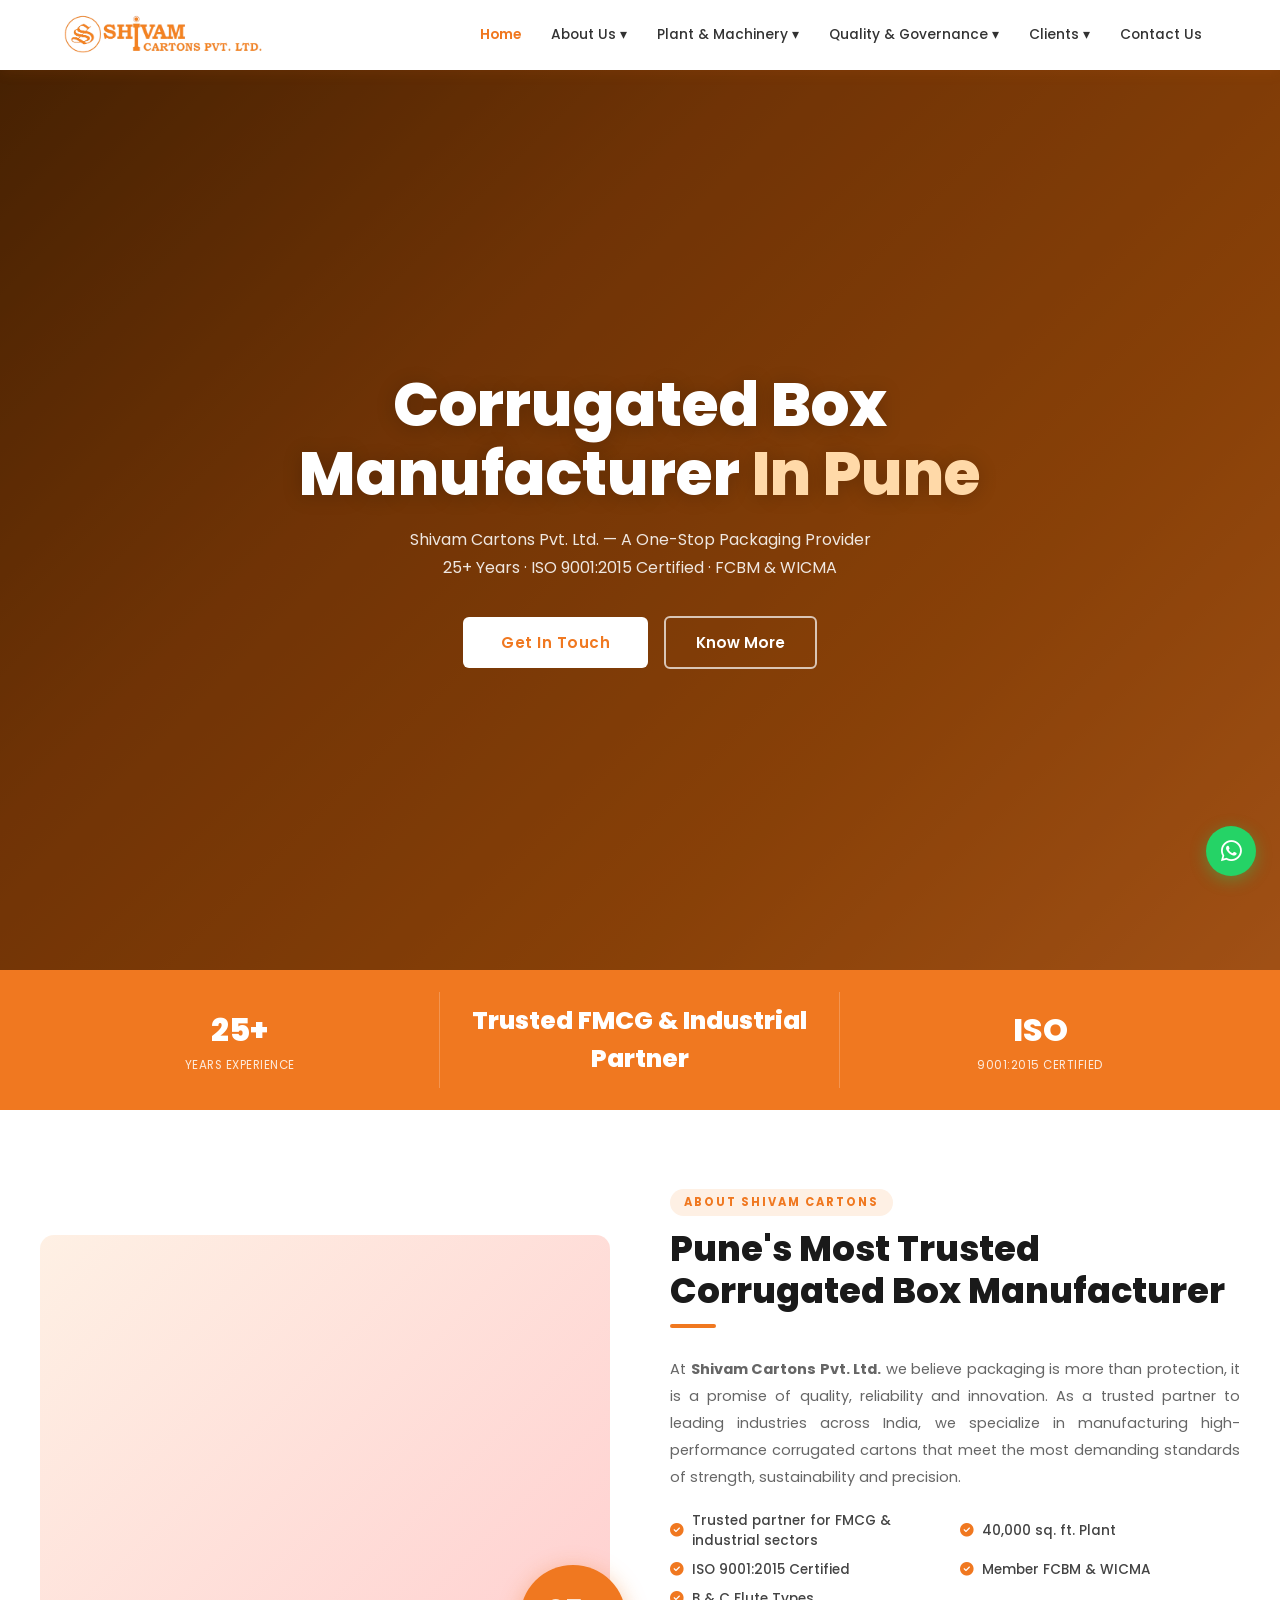
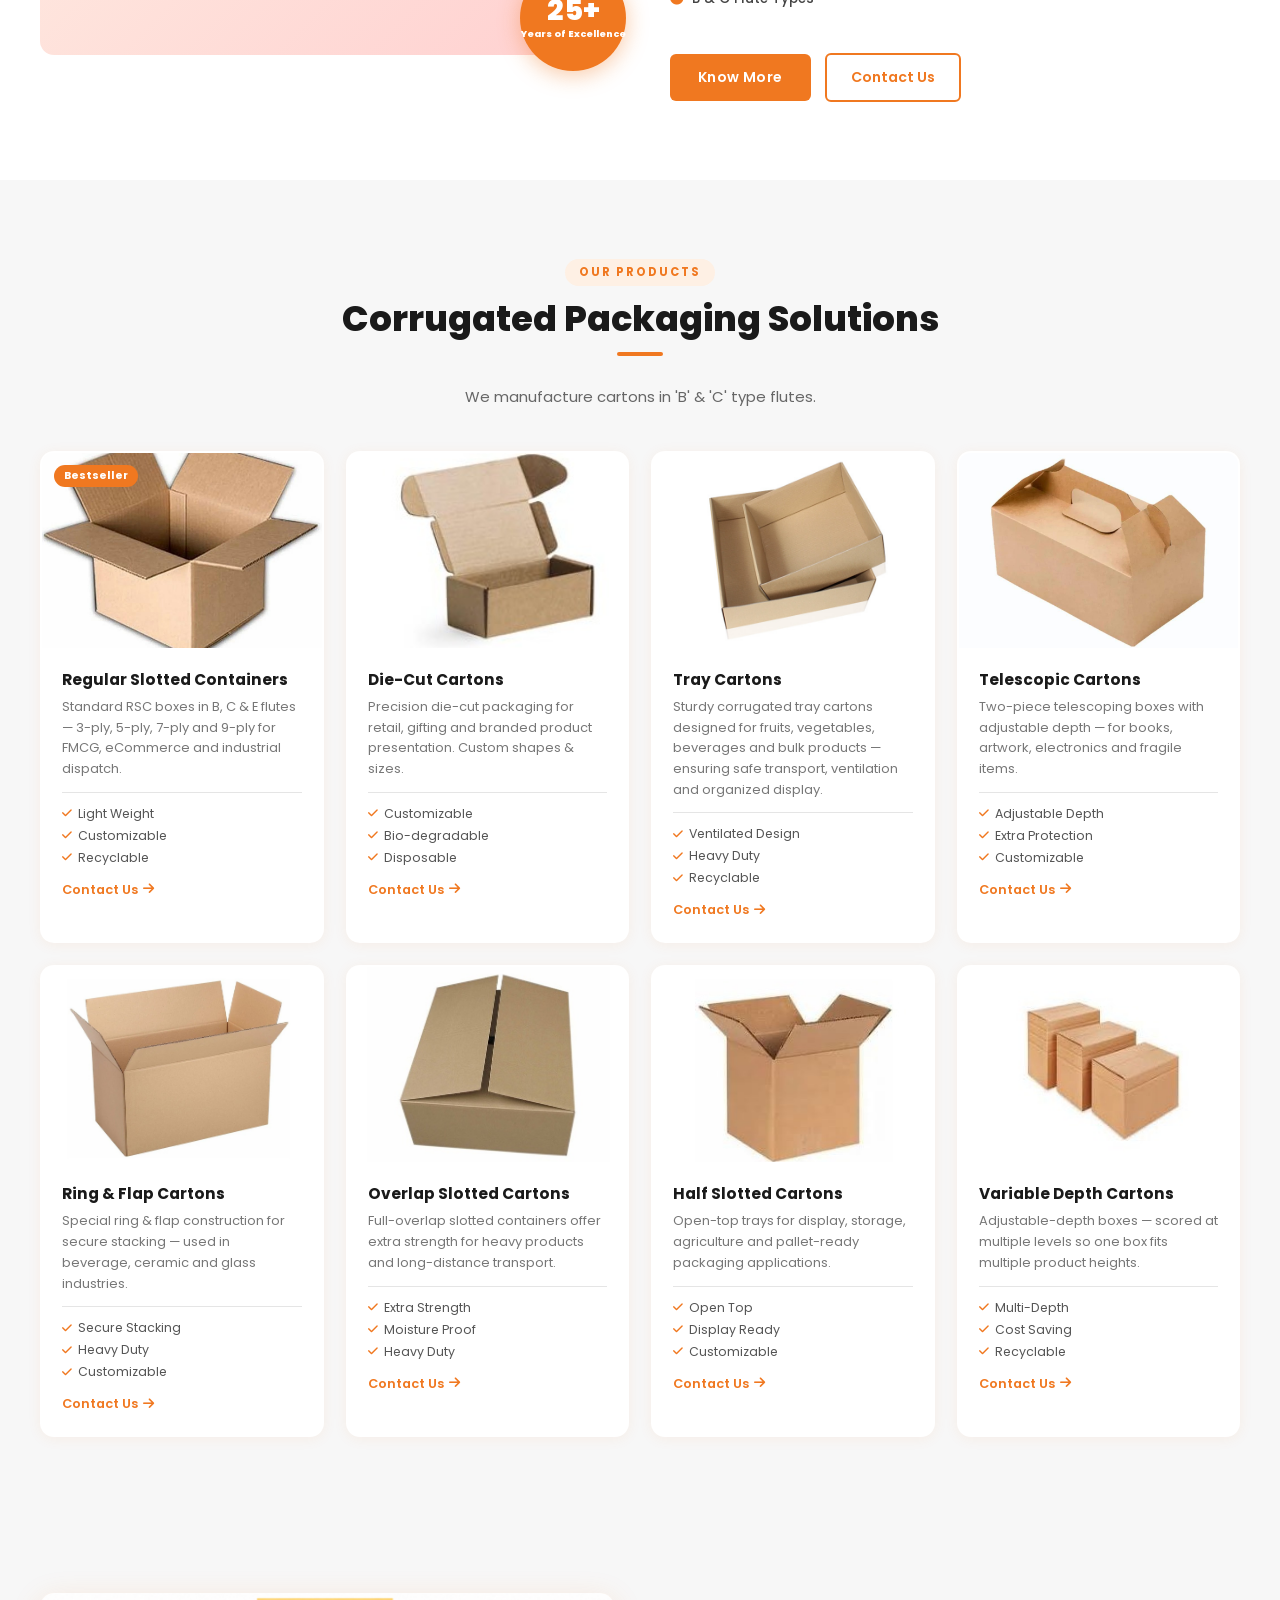
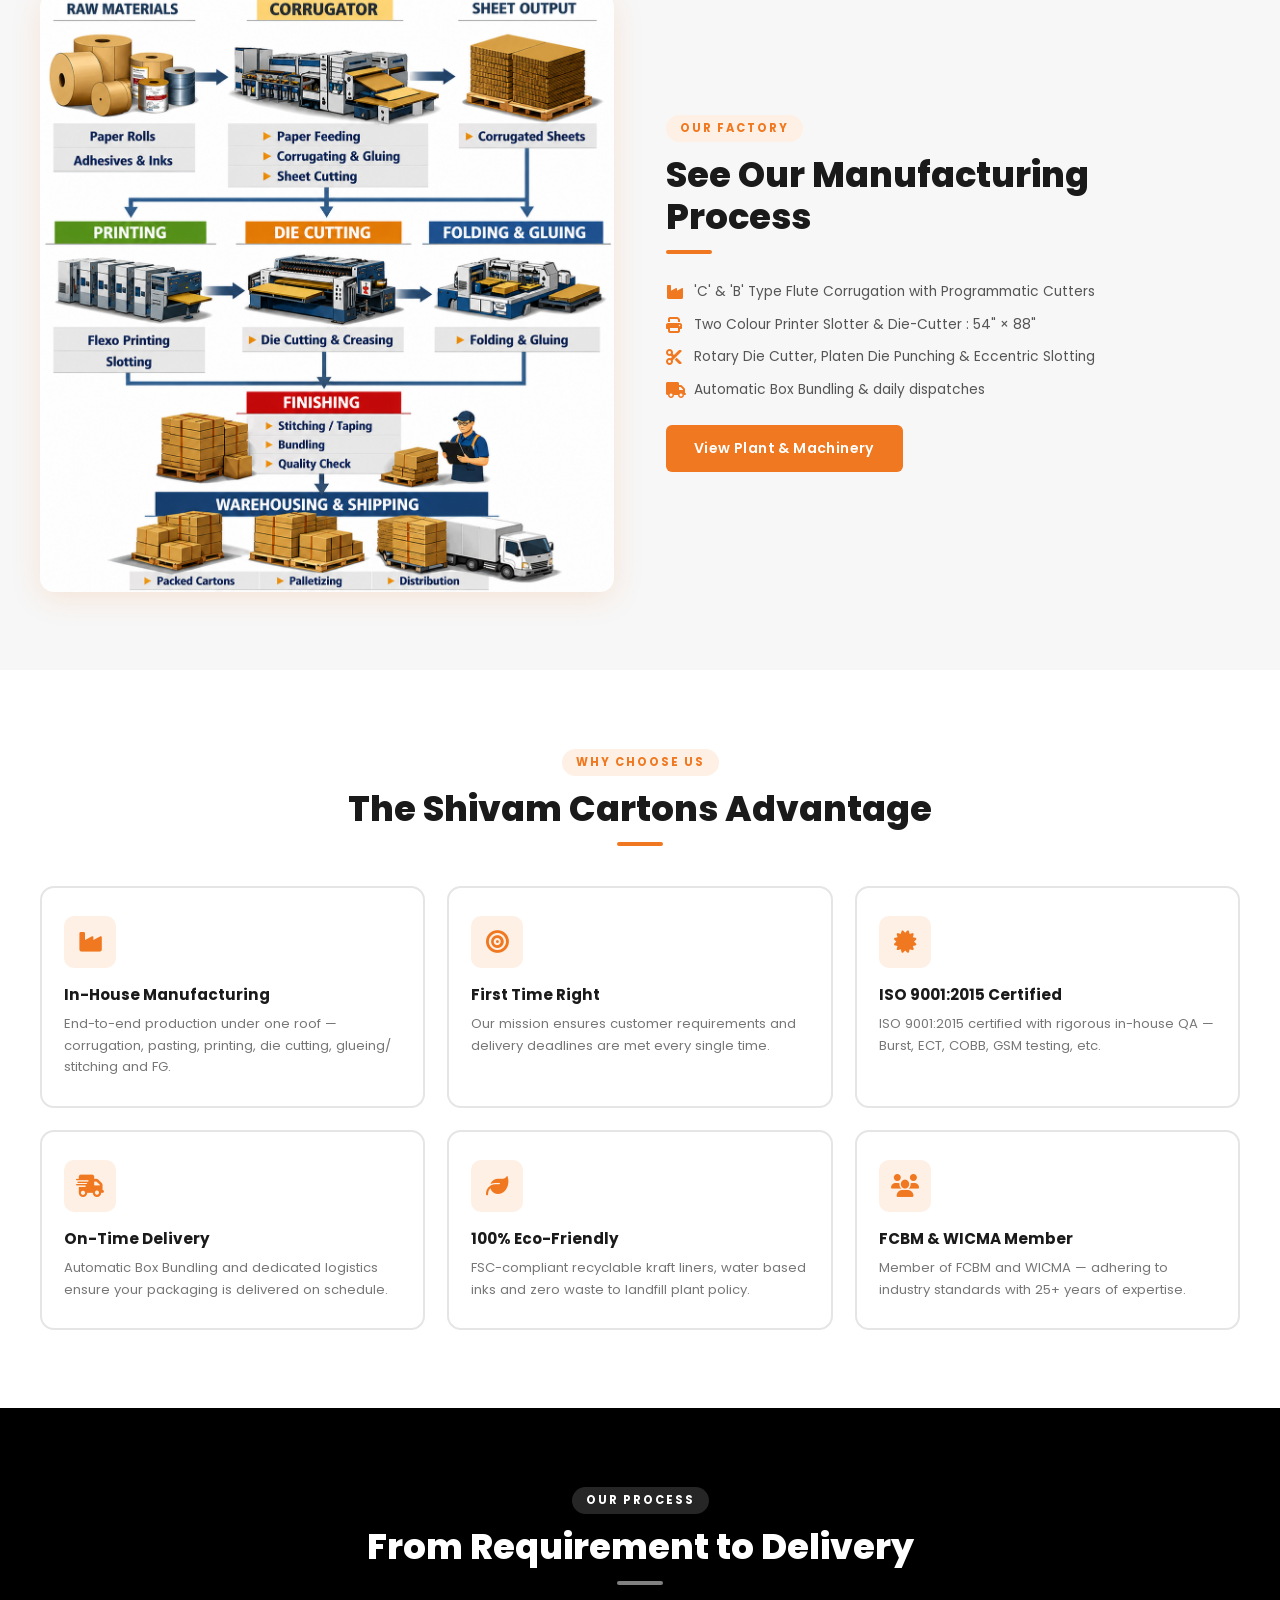
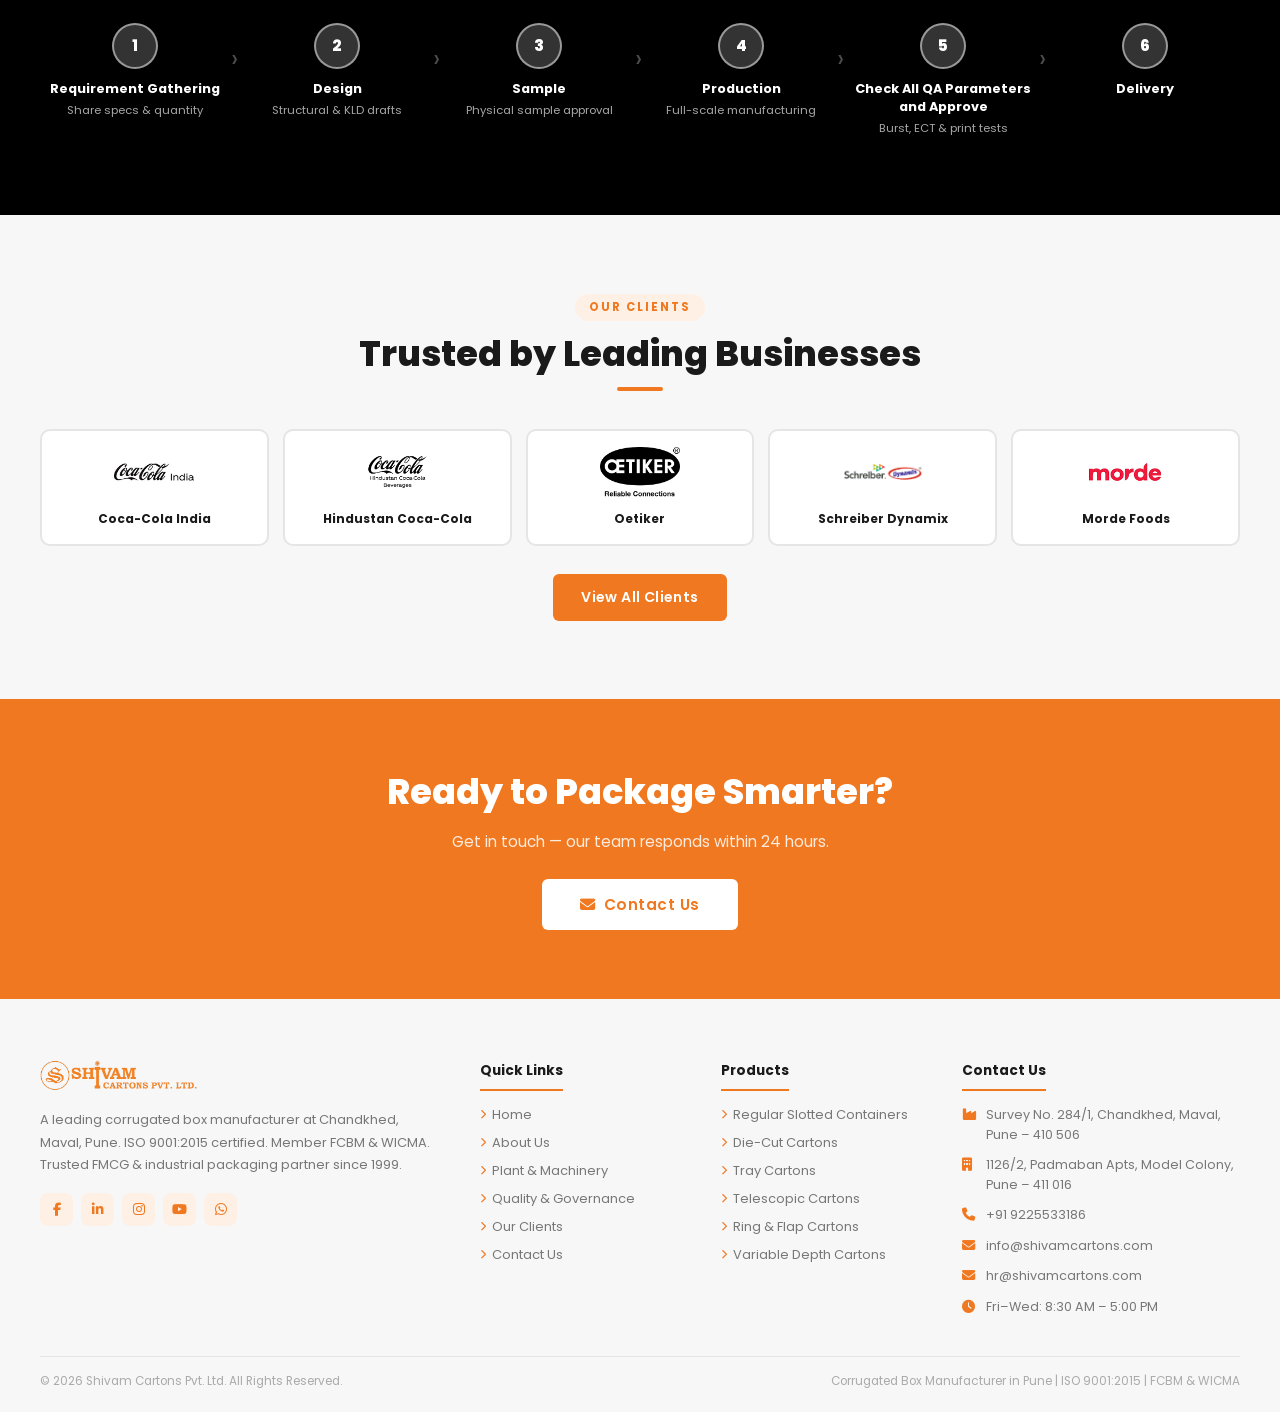
==== index.html @ 79e2bc95 "Update Morde Foods logo to new PNG and add 2005 Plant Expansion milestone Co-Authored-By: Claude Son" ====
<!DOCTYPE html>
<html lang="en">
<head>
<meta charset="UTF-8">
<meta name="viewport" content="width=device-width, initial-scale=1.0">
<meta name="description" content="Shivam Cartons Pvt. Ltd. — Leading Corrugated Box Manufacturer in Pune. ISO 9001:2015 Certified. B & C Flute. FCBM & WICMA Member.">
<title>Shivam Cartons | Corrugated Box Manufacturer in Pune</title>
<link rel="icon" type="image/png" href="assets/images/scpl-logo.png">
<link href="https://fonts.googleapis.com/css2?family=Poppins:wght@300;400;500;600;700;800&display=swap" rel="stylesheet">
<link rel="stylesheet" href="https://cdnjs.cloudflare.com/ajax/libs/font-awesome/6.5.0/css/all.min.css">
<link rel="stylesheet" href="assets/css/style.css?v=3">
</head>
<body>

<a href="https://wa.me/919225533186" target="_blank" class="wa"><i class="fab fa-whatsapp"></i></a>

<!-- MOBILE NAV -->
<div class="mob-ov" id="mobNav">
  <div class="mob-d">
    <button class="mob-cl">✕</button>
    <ul class="mob-ul">
      <li><a href="index.html">Home</a></li>
      <li><a href="about.html">About Us</a></li>
      <li><a href="plant.html">Plant & Machinery</a></li>
      <li><a href="quality.html">Quality & Governance</a></li>
      <li><a href="clients.html">Clients</a></li>
      <li><a href="contact.html">Contact Us</a></li>
    </ul>
  </div>
</div>

<!-- HEADER -->
<header>
  <div class="navi">
    <a href="index.html" class="logo-w">
      <img src="assets/images/new-logo.png" alt="Shivam Cartons Pvt. Ltd." class="header-logo">
    </a>
    <ul class="nl">
      <li><a href="index.html">Home</a></li>
      <li>
        <a href="about.html">About Us ▾</a>
        <div class="dd">
          <a href="about.html#company-profile"><i class="fas fa-chevron-right"></i>Company Profile</a>
          <a href="about.html#team"><i class="fas fa-chevron-right"></i>Our Team</a>
        </div>
      </li>
      <li>
        <a href="plant.html">Plant & Machinery ▾</a>
        <div class="dd">
          <a href="plant.html#gallery"><i class="fas fa-chevron-right"></i>Equipment Gallery</a>
          <a href="plant.html#techspec"><i class="fas fa-chevron-right"></i>Technical Specs</a>
        </div>
      </li>
      <li>
        <a href="quality.html">Quality & Governance ▾</a>
        <div class="dd">
          <a href="quality.html#cert"><i class="fas fa-chevron-right"></i>Certifications</a>
          <a href="quality.html#policies"><i class="fas fa-chevron-right"></i>Policies & Compliance</a>
        </div>
      </li>
      <li>
        <a href="clients.html">Clients ▾</a>
        <div class="dd">
          <a href="clients.html#client-list"><i class="fas fa-chevron-right"></i>Client List</a>
        </div>
      </li>
      <li><a href="contact.html">Contact Us</a></li>
    </ul>
    <button class="hburg"><i class="fas fa-bars"></i></button>
  </div>
</header>

<!-- HERO -->
<div class="hero">
  <video class="hero-vid active" id="heroVid1" autoplay muted playsinline preload="auto">
    <source src="Videos/Home%20page%20video.mp4" type="video/mp4">
  </video>
  <video class="hero-vid" id="heroVid2" muted playsinline preload="auto">
    <source src="Videos/Video%202.mp4" type="video/mp4">
  </video>
  <div class="hero-fallback"></div>
  <div class="hero-ov"></div>
  <div class="hero-c">
    <h1>Corrugated Box Manufacturer <em>In Pune</em></h1>
    <p>Shivam Cartons Pvt. Ltd. — A One-Stop Packaging Provider<br>25+ Years · ISO 9001:2015 Certified · FCBM & WICMA</p>
    <a href="contact.html#enquiry" class="btn-white">Get In Touch</a>
    <a href="about.html" class="btn-white2">Know More</a>
  </div>
</div>

<!-- STATS -->
<div class="stats">
  <div class="stats-i">
    <div class="st"><div class="n" data-target="25" data-suffix="+">0+</div><div class="l">Years Experience</div></div>
    <div class="st"><div class="n ft-25" data-text="FMCG">Trusted FMCG &amp; Industrial Partner</div></div>
    <div class="st"><div class="n" data-text="ISO">ISO</div><div class="l">9001:2015 Certified</div></div>
  </div>
</div>

<!-- ABOUT SNAP -->
<section>
  <div class="si">
    <div class="ag">
      <div class="ai reveal">
        <div class="aibox" style="padding:0;overflow:hidden;">
          <video autoplay muted loop playsinline style="width:100%;height:100%;object-fit:cover;display:block;">
            <source src="Videos/escentric%20cutter%20video.mp4" type="video/mp4">
          </video>
        </div>
        <div class="exp-b"><div class="n">25+</div><div class="t">Years of Excellence</div></div>
      </div>
      <div class="reveal">
        <div class="tag">About Shivam Cartons</div>
        <h2 class="sh">Pune's Most Trusted Corrugated Box Manufacturer</h2>
        <div class="div"></div>
        <p style="color:#666;line-height:1.85;font-size:.91rem;margin-bottom:12px;text-align:justify;">At <strong>Shivam Cartons Pvt. Ltd.</strong> we believe packaging is more than protection, it is a promise of quality, reliability and innovation. As a trusted partner to leading industries across India, we specialize in manufacturing high-performance corrugated cartons that meet the most demanding standards of strength, sustainability and precision.</p>
        <div class="apt">
          <div class="ap"><i class="fas fa-check-circle"></i>Trusted partner for FMCG &amp; industrial sectors</div>
          <div class="ap"><i class="fas fa-check-circle"></i>40,000 sq. ft. Plant</div>
          <div class="ap"><i class="fas fa-check-circle"></i>ISO 9001:2015 Certified</div>
          <div class="ap"><i class="fas fa-check-circle"></i>Member FCBM & WICMA</div>
          <div class="ap" style="grid-column:1/-1;"><i class="fas fa-check-circle"></i>B &amp; C Flute Types</div>
        </div>
        <a href="about.html" class="btn-red" style="margin-top:24px;">Know More</a>
        <a href="contact.html#enquiry" class="btn-outline" style="margin-top:24px;">Contact Us</a>
      </div>
    </div>
  </div>
</section>

<!-- PRODUCTS -->
<section class="pbg" id="products">
  <div class="si">
    <div class="cx">
      <div class="tag">Our Products</div>
      <h2 class="sh">Corrugated Packaging Solutions</h2>
      <div class="div mx"></div>
      <p class="ss mx">We manufacture cartons in 'B' &amp; 'C' type flutes.</p>
    </div>
    <div class="pgrid">
      <div class="pcard reveal">
        <div class="pimg"><span class="pbadge">Bestseller</span><img src="assets/images/products/rsc.jpg" alt="RSC Box"></div>
        <div class="pinfo"><h3>Regular Slotted Containers</h3><p>Standard RSC boxes in B, C & E flutes — 3-ply, 5-ply, 7-ply and 9-ply for FMCG, eCommerce and industrial dispatch.</p>
        <div class="props"><span><i class="fas fa-check"></i>Light Weight</span><span><i class="fas fa-check"></i>Customizable</span><span><i class="fas fa-check"></i>Recyclable</span></div>
        <a href="contact.html#enquiry" class="plink">Contact Us <i class="fas fa-arrow-right"></i></a></div>
      </div>
      <div class="pcard reveal">
        <div class="pimg"><img src="assets/images/products/dia-cut.jpg" alt="Die Cut Cartons"></div>
        <div class="pinfo"><h3>Die-Cut Cartons</h3><p>Precision die-cut packaging for retail, gifting and branded product presentation. Custom shapes & sizes.</p>
        <div class="props"><span><i class="fas fa-check"></i>Customizable</span><span><i class="fas fa-check"></i>Bio-degradable</span><span><i class="fas fa-check"></i>Disposable</span></div>
        <a href="contact.html#enquiry" class="plink">Contact Us <i class="fas fa-arrow-right"></i></a></div>
      </div>
      <div class="pcard reveal">
        <div class="pimg"><img src="assets/images/products/Customized-carton-inner-tray-corrugated-tray.jpg" alt="Tray Forming Boxes"></div>
        <div class="pinfo"><h3>Tray Cartons</h3><p>Sturdy corrugated tray cartons designed for fruits, vegetables, beverages and bulk products — ensuring safe transport, ventilation and organized display.</p>
        <div class="props"><span><i class="fas fa-check"></i>Ventilated Design</span><span><i class="fas fa-check"></i>Heavy Duty</span><span><i class="fas fa-check"></i>Recyclable</span></div>
        <a href="contact.html#enquiry" class="plink">Contact Us <i class="fas fa-arrow-right"></i></a></div>
      </div>
      <div class="pcard reveal">
        <div class="pimg"><img src="assets/images/products/telescopic.jpg" alt="Telescopic Cartons"></div>
        <div class="pinfo"><h3>Telescopic Cartons</h3><p>Two-piece telescoping boxes with adjustable depth — for books, artwork, electronics and fragile items.</p>
        <div class="props"><span><i class="fas fa-check"></i>Adjustable Depth</span><span><i class="fas fa-check"></i>Extra Protection</span><span><i class="fas fa-check"></i>Customizable</span></div>
        <a href="contact.html#enquiry" class="plink">Contact Us <i class="fas fa-arrow-right"></i></a></div>
      </div>
      <div class="pcard reveal">
        <div class="pimg"><img src="assets/images/products/ring-flap.jpg" alt="Ring Flap Cartons"></div>
        <div class="pinfo"><h3>Ring & Flap Cartons</h3><p>Special ring & flap construction for secure stacking — used in beverage, ceramic and glass industries.</p>
        <div class="props"><span><i class="fas fa-check"></i>Secure Stacking</span><span><i class="fas fa-check"></i>Heavy Duty</span><span><i class="fas fa-check"></i>Customizable</span></div>
        <a href="contact.html#enquiry" class="plink">Contact Us <i class="fas fa-arrow-right"></i></a></div>
      </div>
      <div class="pcard reveal">
        <div class="pimg"><img src="assets/images/products/overlap-slotted-container.jpg" alt="Overlap Slotted Cartons"></div>
        <!-- <div class="pinfo"><h3>Overlap Slotted Cartons</h3><p>Full-overlap slotted containers for extra base strength — ideal for heavy products and long-distance transport.</p> -->
        <div class="pinfo"><h3>Overlap Slotted Cartons</h3><p>Full-overlap slotted containers offer extra strength for heavy products and long-distance transport.</p>
        <div class="props"><span><i class="fas fa-check"></i>Extra Strength</span><span><i class="fas fa-check"></i>Moisture Proof</span><span><i class="fas fa-check"></i>Heavy Duty</span></div>
        <a href="contact.html#enquiry" class="plink">Contact Us <i class="fas fa-arrow-right"></i></a></div>
      </div>
      <div class="pcard reveal">
        <div class="pimg"><img src="assets/images/products/half-slotted-container.jpg" alt="Half Slotted Cartons"></div>
        <div class="pinfo"><h3>Half Slotted Cartons</h3><p>Open-top trays for display, storage, agriculture and pallet-ready packaging applications.</p>
        <div class="props"><span><i class="fas fa-check"></i>Open Top</span><span><i class="fas fa-check"></i>Display Ready</span><span><i class="fas fa-check"></i>Customizable</span></div>
        <a href="contact.html#enquiry" class="plink">Contact Us <i class="fas fa-arrow-right"></i></a></div>
      </div>
      <div class="pcard reveal">
        <div class="pimg"><img src="assets/images/products/variable.jpg" alt="Variable Depth Cartons"></div>
        <div class="pinfo"><h3>Variable Depth Cartons</h3><p>Adjustable-depth boxes — scored at multiple levels so one box fits multiple product heights.</p>
        <div class="props"><span><i class="fas fa-check"></i>Multi-Depth</span><span><i class="fas fa-check"></i>Cost Saving</span><span><i class="fas fa-check"></i>Recyclable</span></div>
        <a href="contact.html#enquiry" class="plink">Contact Us <i class="fas fa-arrow-right"></i></a></div>
      </div>
    </div>
  </div>
</section>

<!-- VIDEO -->
<section class="vbg">
  <div class="si"><div class="vgrid">
    <div class="vplayer1 reveal">
      <img src="assets/images/home/manufacture.png" alt="Corrugated Box Manufacturing Process" loading="lazy" style="width:100%;height:100%;object-fit:cover;display:block;">
    </div>
    <div class="reveal">
      <div class="tag">Our Factory</div>
      <h2 class="sh">See Our Manufacturing Process</h2>
      <div class="div"></div>
      <div class="vfeats">
        <div class="vf"><i class="fas fa-industry"></i><span>'C' & 'B' Type Flute Corrugation with Programmatic Cutters</span></div>
        <div class="vf"><i class="fas fa-print"></i><span>Two Colour Printer Slotter & Die-Cutter : 54" × 88"</span></div>
        <div class="vf"><i class="fas fa-cut"></i><span>Rotary Die Cutter, Platen Die Punching & Eccentric Slotting</span></div>
        <div class="vf"><i class="fas fa-truck"></i><span>Automatic Box Bundling & daily dispatches</span></div>
      </div>
      <a href="plant.html" class="btn-red" style="margin-top:24px;">View Plant & Machinery</a>
    </div>
  </div></div>
</section>

<!-- WHY US -->
<section>
  <div class="si">
    <div class="cx"><div class="tag">Why Choose Us</div><h2 class="sh">The Shivam Cartons Advantage</h2><div class="div mx"></div></div>
    <div class="wgrid">
      <div class="wcard reveal"><div class="wico"><i class="fas fa-industry"></i></div><h4>In-House Manufacturing</h4><p>End-to-end production under one roof — corrugation, pasting, printing, die cutting, glueing/ stitching and FG.</p></div>
      <div class="wcard reveal"><div class="wico"><i class="fas fa-bullseye"></i></div><h4>First Time Right</h4><p>Our mission ensures customer requirements and delivery deadlines are met every single time.</p></div>
      <div class="wcard reveal"><div class="wico"><i class="fas fa-certificate"></i></div><h4>ISO 9001:2015 Certified</h4><p>ISO 9001:2015 certified with rigorous in-house QA — Burst, ECT, COBB, GSM testing, etc.</p></div>
      <div class="wcard reveal"><div class="wico"><i class="fas fa-truck-fast"></i></div><h4>On-Time Delivery</h4><p>Automatic Box Bundling and dedicated logistics ensure your packaging is delivered on schedule.</p></div>
      <div class="wcard reveal"><div class="wico"><i class="fas fa-leaf"></i></div><h4>100% Eco-Friendly</h4><p>FSC-compliant recyclable kraft liners, water based inks and zero waste to landfill plant policy.</p></div>
      <div class="wcard reveal"><div class="wico"><i class="fas fa-users"></i></div><h4>FCBM & WICMA Member</h4><p>Member of FCBM and WICMA — adhering to industry standards with 25+ years of expertise.</p></div>
    </div>
  </div>
</section>

<!-- PROCESS -->
<section class="procbg">
  <video class="proc-vid" autoplay muted loop playsinline preload="auto">
    <source src="assets/video/process.mp4" type="video/mp4">
  </video>
  <div class="si">
    <div class="cx"><div class="tag" style="background:rgba(255,255,255,.15);color:#fff;">Our Process</div><h2 class="sh" style="color:#fff;">From Requirement to Delivery</h2><div class="div mx" style="background:rgba(255,255,255,.5);"></div></div>
    <div class="procgrid">
      <div class="prstep"><div class="prnum">1</div><h5>Requirement Gathering</h5><p>Share specs & quantity</p></div>
      <div class="prstep"><div class="prnum">2</div><h5>Design</h5><p>Structural & KLD drafts </p></div>
      <div class="prstep"><div class="prnum">3</div><h5>Sample</h5><p>Physical sample approval</p></div>
      <div class="prstep"><div class="prnum">4</div><h5>Production</h5><p>Full-scale manufacturing</p></div>
      <div class="prstep"><div class="prnum">5</div><h5>Check All QA Parameters and Approve</h5><p>Burst, ECT & print tests</p></div>
      <div class="prstep"><div class="prnum">6</div><h5>Delivery</h5></div>
    </div>
  </div>
</section>

<!-- CLIENTS STRIP -->
<section class="clbg">
  <div class="si">
    <div class="cx"><div class="tag">Our Clients</div><h2 class="sh">Trusted by Leading Businesses</h2><div class="div mx"></div></div>
    <div class="clgrid" style="grid-template-columns:repeat(5,1fr);">
      <div class="cl reveal"><img src="assets/images/clients/cocacolaindia.jpg" alt="Coca-Cola India"><span class="cn">Coca-Cola India</span><span class="ci">Foods</span></div>
      <div class="cl reveal"><img src="assets/images/clients/Logo_hccb-2.png" alt="Hindustan Coca-Cola"><span class="cn">Hindustan Coca-Cola</span><span class="ci">Foods</span></div>
      <div class="cl reveal"><img src="assets/images/clients/oetiker.png" alt="Oetiker"><span class="cn">Oetiker</span><span class="ci">Engineering</span></div>
      <div class="cl reveal"><img src="assets/images/clients/schreiber-dynamix.png" alt="Schreiber Dynamix"><span class="cn">Schreiber Dynamix</span><span class="ci">Dairy</span></div>
      <div class="cl reveal"><img src="assets/images/clients/morde.png" alt="Morde Foods"><span class="cn">Morde Foods</span><span class="ci">Food & Beverage</span></div>
    </div>
    <div style="text-align:center;margin-top:28px;"><a href="clients.html" class="btn-red">View All Clients</a></div>
  </div>
</section>

<!-- CTA -->
<div class="ctaband">
  <h2>Ready to Package Smarter?</h2>
  <p>Get in touch — our team responds within 24 hours.</p>
  <a href="contact.html#enquiry" class="btn-white"><i class="fas fa-envelope" style="margin-right:8px;"></i>Contact Us</a>
</div>

<!-- FOOTER -->
<footer>
  <div class="fgrid">
    <div>
      <a href="index.html" class="flogo"><img src="assets/images/new-logo.png" alt="Shivam Cartons Pvt. Ltd." style="height:38px;width:auto;object-fit:contain;"></a>
      <p class="fdesc">A leading corrugated box manufacturer at Chandkhed, Maval, Pune. ISO 9001:2015 certified. Member FCBM & WICMA. Trusted FMCG &amp; industrial packaging partner since 1999.</p>
      <div class="fsoc">
        <a href="#"><i class="fab fa-facebook-f"></i></a>
        <a href="#"><i class="fab fa-linkedin-in"></i></a>
        <a href="#"><i class="fab fa-instagram"></i></a>
        <a href="#"><i class="fab fa-youtube"></i></a>
        <a href="https://wa.me/919225533186"><i class="fab fa-whatsapp"></i></a>
      </div>
    </div>
    <div class="fc">
      <h5>Quick Links</h5>
      <ul>
        <li><a href="index.html"><i class="fas fa-chevron-right"></i>Home</a></li>
        <li><a href="about.html"><i class="fas fa-chevron-right"></i>About Us</a></li>
        <li><a href="plant.html"><i class="fas fa-chevron-right"></i>Plant & Machinery</a></li>
        <li><a href="quality.html"><i class="fas fa-chevron-right"></i>Quality & Governance</a></li>
        <li><a href="clients.html"><i class="fas fa-chevron-right"></i>Our Clients</a></li>
        <li><a href="contact.html"><i class="fas fa-chevron-right"></i>Contact Us</a></li>
      </ul>
    </div>
    <div class="fc">
      <h5>Products</h5>
      <ul>
        <li><a href="index.html#products"><i class="fas fa-chevron-right"></i>Regular Slotted Containers</a></li>
        <li><a href="index.html#products"><i class="fas fa-chevron-right"></i>Die-Cut Cartons</a></li>
        <li><a href="index.html#products"><i class="fas fa-chevron-right"></i>Tray Cartons</a></li>
        <li><a href="index.html#products"><i class="fas fa-chevron-right"></i>Telescopic Cartons</a></li>
        <li><a href="index.html#products"><i class="fas fa-chevron-right"></i>Ring & Flap Cartons</a></li>
        <li><a href="index.html#products"><i class="fas fa-chevron-right"></i>Variable Depth Cartons</a></li>
      </ul>
    </div>
    <div class="fc">
      <h5>Contact Us</h5>
      <ul class="fci">
        <li><i class="fas fa-industry"></i><span>Survey No. 284/1, Chandkhed, Maval, Pune – 410 506</span></li>
        <li><i class="fas fa-building"></i><span>1126/2, Padmaban Apts, Model Colony, Pune – 411 016</span></li>
        <li><i class="fas fa-phone"></i><span>+91 9225533186</span></li>
        <li><i class="fas fa-envelope"></i><span>info@shivamcartons.com</span></li>
        <li><i class="fas fa-envelope"></i><span>hr@shivamcartons.com</span></li>
        <li><i class="fas fa-clock"></i><span>Fri–Wed: 8:30 AM – 5:00 PM</span></li>
      </ul>
    </div>
  </div>
  <div class="fbot">
    <span>© <span id="dynamic-year"></span> Shivam Cartons Pvt. Ltd. All Rights Reserved.</span>
    <span>Corrugated Box Manufacturer in Pune | ISO 9001:2015 | FCBM & WICMA</span>
  </div>
</footer>

<script src="assets/js/main.js"></script>
</body>
</html>
---- assets/css/style.css ----
/* ============================================================
   Shivam Cartons Pvt. Ltd. — Shared Stylesheet
   File: assets/css/style.css
   ============================================================ */

*{margin:0;padding:0;box-sizing:border-box;}
html{scroll-behavior:smooth;}
body{font-family:'Poppins',sans-serif;color:#333;background:#fff;overflow-x:hidden;}

:root{
  --red:#F07820;
  --red2:#C85E0A;
  --red3:#A04806;
  --red-light:#FEF0E4;
  --red-pale:#FFFAF6;
  --gray:#f7f7f7;
  --border:#e5e5e5;
  --text:#444;
  --dark:#1a1a1a;
  --white:#fff;
}

/* ── NAV ── */
header{background:#fff;box-shadow:0 2px 14px rgba(240,120,32,.1);position:sticky;top:0;z-index:200;}
.navi{max-width:1200px;margin:auto;padding:0 24px;display:flex;align-items:center;justify-content:space-between;height:70px;}
.logo-w{display:flex;align-items:center;gap:11px;text-decoration:none;}
.logo-b{width:44px;height:44px;display:flex;align-items:center;justify-content:center;}
.logo-b img{width:40px;object-fit:contain;}
.logo-t .l1{font-size:1.10rem;font-weight:600;color:var(--red);line-height:1.1;}
.logo-t .l2{font-size:.6rem;color:#888;letter-spacing:1.2px;text-transform:uppercase;}
.header-logo{height:48px;width:auto;object-fit:contain;display:block;}
.nl{display:flex;list-style:none;gap:2px;align-items:center;}
.nl>li{position:relative;}
.nl>li>a{display:block;padding:10px 14px;color:#333;font-size:.86rem;font-weight:500;text-decoration:none;border-radius:6px;transition:.2s;white-space:nowrap;}
.nl>li>a:hover,.nl>li>a.act{color:var(--red);font-weight:600;}
.ncta{background:var(--red)!important;color:#fff!important;border-radius:6px!important;padding:10px 18px!important;}
.ncta:hover{background:var(--red2)!important;color:#fff!important;}.dd{display:none;position:absolute;top:calc(100%+4px);left:0;background:#fff;border-radius:10px;box-shadow:0 8px 32px rgba(240,120,32,.12);min-width:210px;overflow:hidden;z-index:300;border-top:3px solid var(--red);}
.dd a{display:flex;align-items:center;gap:8px;padding:11px 18px;color:#444;font-size:.83rem;font-weight:500;text-decoration:none;transition:.15s;border-bottom:1px solid #f5f5f5;}
.dd a:last-child{border-bottom:none;}
.dd a:hover{background:var(--red-light);color:var(--red);}
.dd a i{font-size:.62rem;color:var(--red);}
.nl>li:hover .dd{display:block;}
.hburg{display:none;background:none;border:none;font-size:1.5rem;color:var(--red);cursor:pointer;}

/* ── HERO ── */
.hero{position:relative;height:100vh;min-height:560px;overflow:hidden;display:flex;align-items:center;justify-content:center;text-align:center;}
.hero video{position:absolute;inset:0;width:100%;height:100%;object-fit:cover;z-index:1;}
.hero-vid{position:absolute;inset:0;width:100%;height:100%;object-fit:cover;z-index:1;opacity:0;transition:opacity 1.2s ease;}
.hero-vid.active{opacity:1;}
.hero-fallback{position:absolute;inset:0;z-index:0;background:linear-gradient(135deg,#5A2A00,#A04806 35%,#C85E0A 70%,#F07820);}
.hero-ov{position:absolute;inset:0;z-index:2;background:rgba(40,20,5,.4);}
.hero-c{position:relative;z-index:3;max-width:820px;padding:0 24px;}
.hero-c h1{font-size:clamp(2rem,5vw,3.8rem);font-weight:800;color:#fff;line-height:1.12;margin-bottom:18px;text-shadow:0 2px 20px rgba(0,0,0,.2);}
.hero-c h1 em{font-style:normal;color:#FFD9A8;}
.hero-c p{color:rgba(255,255,255,.88);font-size:1rem;margin-bottom:34px;line-height:1.75;}
.scroll-d{position:absolute;bottom:28px;left:50%;transform:translateX(-50%);z-index:2;color:rgba(255,255,255,.65);font-size:.72rem;letter-spacing:2px;text-transform:uppercase;display:flex;flex-direction:column;align-items:center;gap:5px;}
.scroll-d i{animation:sdb 1.5s ease-in-out infinite;}
@keyframes sdb{0%,100%{transform:translateY(0);}50%{transform:translateY(7px);}}
/* slider */
.hero-slider{position:absolute;inset:0;z-index:0;}
.hslide{position:absolute;inset:0;background-size:cover;background-position:center;opacity:0;transition:opacity 1s ease;will-change:opacity;}
.hslide.active{opacity:1;}
.hs-prev,.hs-next{position:absolute;top:50%;transform:translateY(-50%);z-index:3;background:rgba(0,0,0,.35);border:none;color:#fff;font-size:1.1rem;width:44px;height:44px;border-radius:50%;cursor:pointer;display:flex;align-items:center;justify-content:center;transition:background .2s;}
.hs-prev{left:18px;}
.hs-next{right:18px;}
.hs-prev:hover,.hs-next:hover{background:rgba(240,120,32,.75);}
.hs-dots{position:absolute;bottom:54px;left:50%;transform:translateX(-50%);z-index:3;display:flex;gap:8px;}
.hs-dot{width:10px;height:10px;border-radius:50%;background:rgba(255,255,255,.45);cursor:pointer;transition:background .25s,transform .25s;}
.hs-dot.active{background:#fff;transform:scale(1.25);}

/* ── BUTTONS ── */
.btn-red{display:inline-block;background:var(--red);color:#fff;padding:13px 28px;border-radius:6px;font-weight:600;font-size:.88rem;text-decoration:none;letter-spacing:.4px;transition:.2s;}
.btn-red:hover{background:var(--red2);transform:translateY(-2px);}
.btn-outline{display:inline-block;border:2px solid var(--red);color:var(--red);padding:12px 24px;border-radius:6px;font-weight:600;font-size:.88rem;text-decoration:none;margin-left:10px;transition:.2s;}
.btn-outline:hover{background:var(--red-light);}
.btn-white{display:inline-block;background:#fff;color:var(--red);padding:14px 38px;border-radius:6px;font-weight:600;font-size:.95rem;text-decoration:none;letter-spacing:.5px;transition:.2s;}
.btn-white:hover{background:var(--red-light);transform:translateY(-2px);}
.btn-white2{display:inline-block;border:2px solid rgba(255,255,255,.7);color:#fff;padding:13px 30px;border-radius:6px;font-weight:600;font-size:.95rem;text-decoration:none;margin-left:12px;transition:.2s;}
.btn-white2:hover{background:rgba(255,255,255,.1);}

/* ── STATS ── */
.stats{background:var(--red);padding:22px 24px;}
.stats-i{max-width:1200px;margin:auto;display:grid;grid-template-columns:repeat(3,1fr);text-align:center;}
.st{padding:10px 0;border-right:1px solid rgba(255,255,255,.22);display:flex;flex-direction:column;align-items:center;justify-content:center;}
.st:last-child{border-right:none;}
.st .n{font-size:2rem;font-weight:800;color:#fff;}
.st .l{font-size:.73rem;color:rgba(255,255,255,.85);margin-top:3px;text-transform:uppercase;letter-spacing:.5px;}

/* ── SECTIONS ── */
section{padding:78px 24px;}
.si{max-width:1200px;margin:auto;}
.tag{display:inline-block;background:var(--red-light);color:var(--red);font-size:.71rem;font-weight:700;letter-spacing:2px;text-transform:uppercase;padding:5px 14px;border-radius:30px;margin-bottom:12px;}
.tag-normal{display:inline-block;background:var(--red-light);color:var(--red);font-size:.71rem;font-weight:700;letter-spacing:2px;padding:5px 14px;border-radius:30px;margin-bottom:12px;}
.sh{font-size:clamp(1.5rem,3vw,2.2rem);font-weight:800;color:var(--dark);margin-bottom:10px;line-height:1.2;}
.ss{color:#666;font-size:.93rem;line-height:1.78;max-width:620px;}
.div{width:46px;height:4px;background:var(--red);border-radius:2px;margin:12px 0 28px;}
.cx{text-align:center;}
.div.mx{margin-left:auto;margin-right:auto;}
.ss.mx{margin:0 auto;}

/* ── ABOUT GRID ── */
.ag{display:grid;grid-template-columns:1fr 1fr;gap:60px;align-items:center;}
.ai{position:relative;}
.aibox{border-radius:14px;background:linear-gradient(135deg,var(--red-light),#ffd0d0);height:420px;position:relative;overflow:hidden;}
.aibox img{position:absolute;inset:0;width:100%;height:100%;object-fit:cover;}
.exp-b{position:absolute;bottom:-16px;right:-16px;width:106px;height:106px;background:var(--red);border-radius:50%;display:flex;flex-direction:column;align-items:center;justify-content:center;color:#fff;font-weight:800;box-shadow:0 4px 22px rgba(240,120,32,.4);}
.exp-b .n{font-size:1.8rem;line-height:1;}
.exp-b .t{font-size:.58rem;text-align:center;line-height:1.3;margin-top:3px;}
.apt{display:grid;grid-template-columns:1fr 1fr;gap:9px;margin:20px 0;}
.ap{display:flex;align-items:center;gap:8px;font-size:.85rem;color:#444;font-weight:500;}
.ap i{color:var(--red);}

/* ── PRODUCTS ── */
.pbg{background:var(--gray);}
.pgrid{display:grid;grid-template-columns:repeat(4,1fr);gap:22px;margin-top:40px;}
.pcard{background:#fff;border-radius:14px;overflow:hidden;box-shadow:0 2px 14px rgba(240,120,32,.07);transition:.3s;border:2px solid transparent;}
.pcard:hover{transform:translateY(-7px);box-shadow:0 12px 36px rgba(240,120,32,.13);border-color:var(--red);}
.pimg{height:195px;display:flex;align-items:center;justify-content:center;position:relative;overflow:hidden;background:var(--gray);}
.pimg img{width:100%;height:100%;object-fit:cover;transition:.4s;}
.pcard:hover .pimg img{transform:scale(1.05);}
.pbadge{position:absolute;top:12px;left:12px;background:var(--red);color:#fff;font-size:.67rem;font-weight:700;padding:3px 10px;border-radius:30px;z-index:2;}
.pinfo{padding:20px;}
.pinfo h3{font-size:.96rem;font-weight:700;color:var(--dark);margin-bottom:6px;}
.pinfo p{font-size:.81rem;color:#777;line-height:1.6;}
.props{margin-top:12px;padding-top:12px;border-top:1px solid var(--border);}
.props span{display:flex;align-items:center;gap:6px;font-size:.78rem;color:#555;margin-bottom:4px;}
.props span i{color:var(--red);font-size:.7rem;}
.plink{display:inline-flex;align-items:center;gap:5px;color:var(--red);font-size:.8rem;font-weight:600;margin-top:10px;text-decoration:none;transition:.2s;}
.plink:hover{gap:9px;}

/* ── VIDEO ── */
.vbg{background:var(--gray);}
.vgrid{display:grid;grid-template-columns:1fr 1fr;gap:52px;align-items:center;}
.vplayer{position:relative;border-radius:14px;overflow:hidden;aspect-ratio:16/9;background:var(--red-light);cursor:pointer;box-shadow:0 6px 30px rgba(240,120,32,.15);}
.vplayer video{width:100%;height:100%;object-fit:cover;display:block;}
.vplay{position:absolute;inset:0;display:flex;align-items:center;justify-content:center;background:rgba(240,120,32,.08);transition:.2s;}
.vplay .pb{width:68px;height:68px;background:var(--red);border-radius:50%;display:flex;align-items:center;justify-content:center;font-size:1.4rem;color:#fff;box-shadow:0 0 0 14px rgba(240,120,32,.18);transition:.2s;}
.vplayer:hover .pb{transform:scale(1.1);}
.vfeats{margin-top:22px;display:flex;flex-direction:column;gap:12px;}
.vf{display:flex;align-items:flex-start;gap:11px;}
.vf i{color:var(--red);width:17px;margin-top:2px;}
.vf span{font-size:.86rem;color:#555;line-height:1.5;}


.vplayer1{position:relative;border-radius:14px;overflow:hidden;background:var(--red-light);cursor:pointer;box-shadow:0 6px 30px rgba(240,120,32,.15);}
.vplayer1:hover .pb{transform:scale(1.1);}
/* ── WHY US ── */
.wgrid{display:grid;grid-template-columns:repeat(3,1fr);gap:22px;margin-top:40px;}
.wcard{padding:28px 22px;border:2px solid var(--border);border-radius:14px;transition:.3s;background:#fff;position:relative;overflow:hidden;}
.wcard::before{content:'';position:absolute;top:0;left:0;width:4px;height:0;background:var(--red);transition:.3s;}
.wcard:hover{border-color:var(--red);box-shadow:0 8px 26px rgba(240,120,32,.09);}
.wcard:hover::before{height:100%;}
.wico{width:52px;height:52px;background:var(--red-light);border-radius:10px;display:flex;align-items:center;justify-content:center;font-size:1.4rem;color:var(--red);margin-bottom:15px;}
.wcard h4{font-size:.95rem;font-weight:700;color:var(--dark);margin-bottom:7px;}
.wcard p{font-size:.82rem;color:#777;line-height:1.65;}

/* ── PROCESS ── */
.procbg{position:relative;overflow:hidden;background:#000;}
.procbg .proc-vid{position:absolute;inset:0;width:100%;height:100%;object-fit:cover;z-index:0;opacity:1;}
.procbg::after{content:'';position:absolute;inset:0;background:rgba(0,0,0,.55);z-index:1;}
.procbg .si{position:relative;z-index:2;}
.procgrid{display:grid;grid-template-columns:repeat(6,1fr);gap:12px;margin-top:38px;}
.prstep{text-align:center;position:relative;}
.prstep::after{content:'›';position:absolute;right:-8px;top:16px;color:rgba(255,255,255,.3);font-size:1.6rem;}
.prstep:last-child::after{display:none;}
.prnum{width:46px;height:46px;background:rgba(255,255,255,.2);border:2px solid rgba(255,255,255,.5);border-radius:50%;display:flex;align-items:center;justify-content:center;font-size:.95rem;font-weight:800;color:#fff;margin:0 auto 11px;}
.prstep h5{color:#fff;font-size:.8rem;font-weight:700;margin-bottom:4px;}
.prstep p{color:rgba(255,255,255,.65);font-size:.71rem;line-height:1.5;}

/* ── MACHINE FLIP CARDS ── */
.mach-grid{display:grid;grid-template-columns:repeat(3,1fr);gap:24px;margin-top:38px;}
.mach-card{perspective:1000px;height:340px;cursor:pointer;}
.mach-card-inner{position:relative;width:100%;height:100%;transition:transform .7s cubic-bezier(.4,0,.2,1);transform-style:preserve-3d;}
.mach-card:hover .mach-card-inner{transform:rotateY(180deg);}
.mach-front,.mach-back{position:absolute;inset:0;border-radius:14px;backface-visibility:hidden;-webkit-backface-visibility:hidden;overflow:hidden;}
.mach-front{background:#fff;border:2px solid var(--border);box-shadow:0 2px 14px rgba(0,0,0,.07);}
.mach-front img{width:100%;height:210px;object-fit:cover;display:block;}
.mf-info{padding:14px 16px;}
.mf-info h4{font-size:.88rem;font-weight:700;color:var(--dark);margin-bottom:4px;line-height:1.3;}
.mf-info span{font-size:.72rem;color:var(--red);font-weight:600;}
.flip-hint{position:absolute;bottom:10px;right:12px;font-size:.65rem;color:#bbb;display:flex;align-items:center;gap:3px;}
.mach-back{background:var(--red);transform:rotateY(180deg);display:flex;flex-direction:column;justify-content:center;padding:24px 20px;}
.mach-back h4{font-size:.95rem;font-weight:800;color:#fff;margin-bottom:10px;padding-bottom:10px;border-bottom:1px solid rgba(255,255,255,.25);}
.mach-back p{font-size:.8rem;color:rgba(255,255,255,.9);line-height:1.7;margin-bottom:12px;}
.mach-back ul{list-style:none;}
.mach-back ul li{font-size:.75rem;color:rgba(255,255,255,.85);display:flex;align-items:center;gap:6px;margin-bottom:5px;}
.mach-back ul li i{font-size:.65rem;color:rgba(255,255,255,.7);}

/* ── QA FULL GRID ── */
.qa-full-grid{display:grid;grid-template-columns:repeat(4,1fr);gap:22px;margin-top:38px;}

/* ── QA TESTER CARDS ── */
.qt-grid{display:grid;grid-template-columns:repeat(5,1fr);gap:18px;margin-top:28px;}
.qtc{background:#fff;border-radius:14px;border:2px solid var(--border);overflow:hidden;box-shadow:0 2px 12px rgba(0,0,0,.06);transition:.3s;position:relative;}
.qtc:hover{border-color:var(--red);transform:translateY(-6px);box-shadow:0 10px 28px rgba(240,120,32,.13);}
.qtc-img{height:130px;overflow:hidden;position:relative;}
.qtc-img img{width:100%;height:100%;object-fit:cover;transition:.4s;}
.qtc:hover .qtc-img img{transform:scale(1.08);}
.qtc-overlay{position:absolute;inset:0;background:linear-gradient(to top,rgba(240,120,32,.85),transparent);opacity:0;transition:.3s;display:flex;align-items:flex-end;padding:10px;}
.qtc:hover .qtc-overlay{opacity:1;}
.qtc-overlay span{font-size:.7rem;color:#fff;font-weight:600;}
.qtc-body{padding:12px;}
.qtc-body h4{font-size:.78rem;font-weight:700;color:var(--dark);margin-bottom:4px;line-height:1.3;}
.qtc-body p{font-size:.7rem;color:#888;line-height:1.5;}
.qtc-badge{position:absolute;top:8px;right:8px;background:var(--red);color:#fff;font-size:.6rem;font-weight:700;padding:2px 8px;border-radius:20px;}

/* ── CERTS ── */
.cgrid{display:grid;grid-template-columns:repeat(4,1fr);gap:20px;margin-top:38px;}
.ccard{background:#fff;border:2px solid var(--border);border-radius:14px;padding:26px 18px;text-align:center;transition:.3s;}
.ccard:hover{border-color:var(--red);box-shadow:0 4px 18px rgba(240,120,32,.09);}
.ccard .ico{font-size:2.3rem;margin-bottom:12px;}
.ccard h4{font-size:.88rem;font-weight:700;color:var(--dark);margin-bottom:6px;}
.ccard p{font-size:.77rem;color:#777;line-height:1.5;}
.cbadge{display:inline-block;margin-top:10px;padding:3px 12px;background:var(--red-light);color:var(--red);border-radius:30px;font-size:.69rem;font-weight:700;}

/* ── QUALITY TABS ── */
.qtabs-nav{background:#fff;border-bottom:2px solid var(--border);position:sticky;top:70px;z-index:90;}
.qtn-i{max-width:1200px;margin:auto;padding:0 24px;display:flex;flex-wrap:wrap;}
.qtb{padding:14px 22px;font-size:.85rem;font-weight:600;color:#888;cursor:pointer;border:none;border-bottom:3px solid transparent;margin-bottom:-2px;transition:.2s;background:none;font-family:'Poppins',sans-serif;}
.qtb:hover{color:var(--red);}
.qtb.on{color:var(--red);border-bottom-color:var(--red);}
.qtcont{display:none;}
.qtcont.on{display:block;}

/* ── QA STEPS ── */
.qasteps{display:flex;flex-direction:column;gap:16px;max-width:820px;}
.qas{display:flex;gap:16px;align-items:flex-start;background:var(--gray);border-radius:12px;padding:20px;}
.qasn{min-width:44px;height:44px;background:var(--red);color:#fff;border-radius:50%;display:flex;align-items:center;justify-content:center;font-weight:800;font-size:1rem;}
.qas h4{font-size:.92rem;font-weight:700;color:var(--dark);margin-bottom:4px;}
.qas p{font-size:.82rem;color:#777;line-height:1.6;}

/* ── POLICIES ── */
.polgrid{display:grid;grid-template-columns:1fr 1fr;gap:20px;}
.polcard{background:#fff;border:2px solid var(--border);border-radius:14px;padding:24px;}
.polcard i{font-size:1.6rem;color:var(--red);margin-bottom:12px;display:block;}
.polcard h3{font-size:.93rem;font-weight:700;color:var(--dark);margin-bottom:10px;}
.polcard ul{list-style:none;}
.polcard ul li{font-size:.82rem;color:#666;padding:5px 0;border-bottom:1px solid #f5f5f5;display:flex;gap:7px;}
.polcard ul li:last-child{border-bottom:none;}
.polcard ul li::before{content:'✓';color:var(--red);font-weight:700;flex-shrink:0;}

/* ── CSR ── */
.csrgrid{display:grid;grid-template-columns:repeat(3,1fr);gap:20px;}
.csrc{border-radius:14px;overflow:hidden;box-shadow:0 2px 12px rgba(0,0,0,.07);}
.csrh{padding:20px;display:flex;align-items:center;gap:12px;}
.csrh.env{background:#e8f5e9;} .csrh.env i,.csrh.env h3{color:#2e7d32;}
.csrh.edu{background:var(--red-light);} .csrh.edu i,.csrh.edu h3{color:var(--red3);}
.csrh.com{background:#fff3e0;} .csrh.com i,.csrh.com h3{color:#e65100;}
.csrh i{font-size:1.5rem;}
.csrh h3{font-size:.93rem;font-weight:700;}
.csrb{padding:16px;background:#fff;}
.csrb p{font-size:.83rem;color:#666;line-height:1.65;}

/* ── CLIENTS ── */
.clbg{background:var(--gray);}
.clgrid{display:grid;grid-template-columns:repeat(6,1fr);gap:14px;margin-top:38px;}
.cl{background:#fff;border-radius:10px;padding:16px 8px;text-align:center;border:2px solid var(--border);transition:.2s;}
.cl:hover{border-color:var(--red);box-shadow:0 4px 14px rgba(240,120,32,.09);}
.cl img{width:80px;height:50px;object-fit:contain;margin-bottom:6px;}
.cl .cn{font-size:.75rem;font-weight:700;color:var(--dark);display:block;}
.cl .ci{display:none;}

/* ── TESTIMONIALS ── */
.tgrid{display:grid;grid-template-columns:repeat(3,1fr);gap:22px;margin-top:38px;}
.tcard{background:#fff;border-radius:14px;padding:26px;box-shadow:0 2px 16px rgba(0,0,0,.06);border:2px solid var(--border);position:relative;}
.tcard::before{content:'"';position:absolute;top:12px;right:16px;font-size:5rem;color:#f0f0f0;font-family:Georgia,serif;line-height:1;}
.stars{color:#f4a261;font-size:.88rem;margin-bottom:10px;}
.tcard p{font-size:.85rem;color:#666;line-height:1.75;font-style:italic;margin-bottom:16px;}
.tauth{display:flex;align-items:center;gap:11px;}
.av{width:40px;height:40px;border-radius:50%;background:var(--red);color:#fff;display:flex;align-items:center;justify-content:center;font-weight:700;font-size:.85rem;flex-shrink:0;}
.av img{width:100%;height:100%;object-fit:cover;border-radius:50%;}
.an{font-weight:700;font-size:.86rem;color:var(--dark);}
.ac{font-size:.72rem;color:#aaa;}

/* ── ORG CHART ── */
.org-top{display:flex;flex-direction:column;align-items:center;}
.org-line{width:2px;height:30px;background:var(--red);margin:0 auto;}
.org-card{background:#fff;border:2px solid var(--red);border-radius:12px;padding:16px 22px;display:flex;align-items:center;gap:16px;width:340px;box-shadow:0 4px 16px rgba(240,120,32,.1);}
.org-card .oc-ava{width:64px;height:64px;border-radius:8px;overflow:hidden;flex-shrink:0;background:var(--red-light);}
.org-card .oc-ava img{width:100%;height:100%;object-fit:cover;}
.oc-info .role{font-size:.7rem;font-weight:700;color:var(--red);text-transform:uppercase;letter-spacing:.5px;}
.oc-info .name{font-size:.95rem;font-weight:700;color:var(--dark);margin:2px 0;}
.oc-info .email{font-size:.72rem;color:#888;}
.org-hline{width:80%;max-width:900px;height:2px;background:var(--red);margin:0 auto;}
.org-cols{display:grid;grid-template-columns:repeat(6,1fr);gap:10px;max-width:1100px;margin:0 auto;}
.org-dept{display:flex;flex-direction:column;align-items:center;}
.dept-vline{width:2px;height:20px;background:var(--red);}
.dept-label{background:var(--red);color:#fff;padding:6px 12px;border-radius:6px;font-size:.72rem;font-weight:700;text-align:center;width:100%;}
.dept-members{display:flex;flex-direction:column;align-items:center;width:100%;}
.dept-vline2{width:2px;height:14px;background:var(--border);}
.member-card{background:#fff;border:1px solid var(--border);border-radius:8px;padding:10px;text-align:center;width:100%;margin-bottom:8px;}
.member-card .mava{width:52px;height:52px;border-radius:50%;overflow:hidden;margin:0 auto 6px;background:var(--red-light);}
.member-card .mava img{width:100%;height:100%;object-fit:cover;}
.mname{font-size:.7rem;font-weight:600;color:var(--dark);line-height:1.3;}

/* ── PAGE HERO ── */
.phero{background:linear-gradient(135deg,var(--red3),var(--red));min-height:300px;display:flex;flex-direction:column;align-items:center;justify-content:center;text-align:center;padding:60px 24px;}
.phero h1{font-size:clamp(1.8rem,4vw,2.6rem);font-weight:800;color:#fff;margin-bottom:10px;}
.phero p{color:rgba(255,255,255,.82);font-size:.93rem;max-width:540px;margin:0 auto;}
.bc{display:flex;justify-content:center;gap:8px;margin-bottom:14px;font-size:.76rem;color:rgba(255,255,255,.7);}
.bc a{color:rgba(255,255,255,.88);text-decoration:none;}
.bc a:hover{color:#fff;}

/* ── CONTACT ── */
.ctbg{background:var(--gray);}
.fg{margin-bottom:14px;}
.fg label{display:block;font-size:.77rem;font-weight:600;color:#444;margin-bottom:5px;}
.fg input,.fg select,.fg textarea{width:100%;padding:10px 13px;border:2px solid #eee;border-radius:8px;font-family:'Poppins',sans-serif;font-size:.83rem;color:#333;outline:none;transition:.2s;}
.fg input:focus,.fg select:focus,.fg textarea:focus{border-color:var(--red);}
.fg textarea{resize:vertical;min-height:96px;}
.sbtn{width:100%;padding:15px;background:var(--red);color:#fff;border:none;border-radius:8px;font-family:'Poppins',sans-serif;font-weight:700;font-size:1rem;cursor:pointer;transition:.2s;letter-spacing:.6px;}
.sbtn:hover{background:var(--red2);}

/* ── CTA BAND ── */
.ctaband{background:var(--red);padding:66px 24px;text-align:center;}
.ctaband h2{font-size:clamp(1.6rem,3vw,2.2rem);font-weight:800;color:#fff;margin-bottom:12px;}
.ctaband p{color:rgba(255,255,255,.85);margin-bottom:26px;font-size:.95rem;}

/* ── QA QUOTE ── */
.qt-quote{background:var(--red);color:#fff;border-radius:14px;padding:28px 32px;margin-bottom:40px;font-size:.95rem;line-height:1.8;font-style:italic;}
.qt-quote strong{font-style:normal;}

/* ── FOOTER ── */
footer{background:#f7f7f7;padding:58px 24px 22px;border-top:3px solid var(--red);}
.fgrid{max-width:1200px;margin:auto;display:grid;grid-template-columns:2fr 1fr 1fr 1.4fr;gap:42px;}
.flogo{display:flex;align-items:center;gap:10px;margin-bottom:14px;text-decoration:none;}
.flb{width:40px;height:40px;overflow:hidden;}
.flb img{width:100%;height:100%;object-fit:contain;}
.flogo span{font-size:1.1rem;font-weight:800;color:var(--red);}
.flogo img.flogo-img{height:38px;width:auto;object-fit:contain;}
.fdesc{font-size:.81rem;color:#777;line-height:1.75;margin-bottom:16px;}
.fsoc{display:flex;gap:8px;}
.fsoc a{width:33px;height:33px;border-radius:8px;background:var(--red-light);display:flex;align-items:center;justify-content:center;color:var(--red);font-size:.83rem;text-decoration:none;transition:.2s;}
.fsoc a:hover{background:var(--red);color:#fff;}
.fc h5{font-size:.85rem;font-weight:700;color:var(--dark);margin-bottom:14px;padding-bottom:8px;border-bottom:2px solid var(--red);display:inline-block;}
.fc ul{list-style:none;}
.fc ul li{margin-bottom:8px;}
.fc ul li a{color:#777;font-size:.81rem;text-decoration:none;transition:.15s;display:flex;align-items:center;gap:6px;}
.fc ul li a i{font-size:.6rem;color:var(--red);}
.fc ul li a:hover{color:var(--red);padding-left:3px;}
.fci{list-style:none!important;}
.fci li{display:flex!important;align-items:flex-start;gap:10px;margin-bottom:11px!important;}
.fci li i{color:var(--red);margin-top:3px;font-size:.83rem;width:14px;flex-shrink:0;}
.fci li span{color:#777;font-size:.79rem;line-height:1.55;}
.fbot{max-width:1200px;margin:28px auto 0;padding-top:16px;border-top:1px solid var(--border);display:flex;justify-content:space-between;flex-wrap:wrap;gap:8px;}
.fbot span{font-size:.74rem;color:#aaa;}

/* ── WHATSAPP ── */
.wa{position:fixed;bottom:24px;right:24px;z-index:999;width:50px;height:50px;background:#25D366;border-radius:50%;display:flex;align-items:center;justify-content:center;color:#fff;font-size:1.5rem;box-shadow:0 4px 16px rgba(37,211,102,.4);text-decoration:none;animation:wap 2s ease-in-out infinite;}
@keyframes wap{0%,100%{box-shadow:0 4px 16px rgba(37,211,102,.4),0 0 0 0 rgba(37,211,102,.3);}50%{box-shadow:0 4px 16px rgba(37,211,102,.4),0 0 0 12px rgba(37,211,102,0);}}

/* ── MOB NAV ── */
.mob-ov{display:none;position:fixed;inset:0;background:rgba(0,0,0,.4);z-index:500;}
.mob-ov.on{display:block;}
.mob-d{position:absolute;top:0;right:0;width:268px;height:100%;background:#fff;padding:20px;overflow-y:auto;}
.mob-cl{float:right;background:none;border:none;font-size:1.3rem;cursor:pointer;color:#333;}
.mob-ul{list-style:none;margin-top:34px;}
.mob-ul li{border-bottom:1px solid #f5f5f5;}
.mob-ul li a{display:block;padding:12px 0;color:#333;font-weight:600;font-size:.92rem;text-decoration:none;}
.mob-ul li a:hover{color:var(--red);}

/* ── SCROLL REVEAL ── */
.reveal{opacity:0;transform:translateY(22px);transition:opacity .5s ease,transform .5s ease;}
.reveal.visible{opacity:1;transform:translateY(0);}

/* ── AWARDS ── */
.award-card:hover{transform:translateY(-6px);box-shadow:0 10px 30px rgba(240,120,32,.13);}

/* ── LEADERSHIP 3 CARDS ── */
.leadership-grid{display:grid;grid-template-columns:repeat(3,1fr);gap:28px;max-width:900px;margin:38px auto 0;}
@media(max-width:768px){.leadership-grid{grid-template-columns:1fr;max-width:360px;}}

/* ── TEAM PILLARS ── */
.pillars-grid{display:grid;grid-template-columns:repeat(3,1fr);gap:24px;margin:30px auto 0;max-width:1040px;}
.pillar-card{background:#fff;border-radius:14px;padding:28px 22px;text-align:center;box-shadow:0 4px 20px rgba(230,57,70,.08);border-top:4px solid var(--red);transition:transform .3s,box-shadow .3s;}
.pillar-card:hover{transform:translateY(-4px);box-shadow:0 8px 28px rgba(230,57,70,.16);}
.pillar-icon{width:66px;height:66px;border-radius:50%;background:var(--red-light);display:flex;align-items:center;justify-content:center;margin:0 auto 14px;font-size:1.6rem;color:var(--red);}
.pillar-title{font-size:1rem;font-weight:700;color:var(--dark);margin-bottom:10px;}
.pillar-desc{font-size:.82rem;color:#666;line-height:1.75;}

/* ── TEAM MEMBERS GRID ── */
.team-members-grid{display:grid;grid-template-columns:repeat(6,1fr);gap:16px;margin-top:32px;}
.tm-card{background:#fff;border-radius:12px;padding:18px 10px 14px;text-align:center;box-shadow:0 2px 12px rgba(0,0,0,.06);border:1px solid var(--border);transition:transform .3s,box-shadow .3s;}
.tm-card:hover{transform:translateY(-3px);box-shadow:0 6px 20px rgba(230,57,70,.1);}
.tm-ava{width:72px;height:72px;border-radius:50%;overflow:hidden;margin:0 auto 10px;background:linear-gradient(135deg,#f5e6d3,#f0c89a);display:flex;align-items:center;justify-content:center;}
.tm-ava img{width:100%;height:100%;object-fit:cover;display:block;}
.tm-placeholder{width:100%;height:100%;display:flex;align-items:center;justify-content:center;color:var(--red);font-size:1.7rem;}
.tm-name{font-size:.72rem;font-weight:700;color:var(--dark);line-height:1.3;margin-bottom:3px;}
.tm-role{font-size:.64rem;color:#888;line-height:1.3;}
.tm-dept{display:inline-block;font-size:.58rem;font-weight:700;color:#fff;background:var(--red);border-radius:4px;padding:2px 7px;margin-top:6px;text-transform:uppercase;letter-spacing:.3px;}

/* ── TEAM ORG TREE ── */
.team-org{margin-top:32px;overflow-x:auto;padding-bottom:8px;margin-left:-20px;margin-right:-20px;padding-left:20px;padding-right:20px;}
.team-org-root{display:flex;justify-content:center;}
.team-org-rootbox{background:#1a3c6e;color:#fff;padding:10px 36px;border-radius:8px;font-weight:700;font-size:.85rem;letter-spacing:.4px;}
.team-org-branches{display:flex;justify-content:center;position:relative;min-width:max-content;margin:0 auto;}
.team-dept{display:flex;flex-direction:column;align-items:center;position:relative;padding:32px 18px 0;}
.team-dept::before{content:'';position:absolute;top:0;left:0;right:0;height:2px;background:#bbb;}
.team-dept:first-child::before{left:50%;}
.team-dept:last-child::before{right:50%;}
.team-dept::after{content:'';position:absolute;top:0;left:50%;transform:translateX(-50%);width:2px;height:32px;background:#bbb;}
.team-dept-box{border-radius:8px;color:#fff;padding:9px 16px;font-weight:700;font-size:.72rem;text-transform:uppercase;letter-spacing:.4px;text-align:center;min-width:110px;white-space:nowrap;}
.team-dept-members{margin-top:16px;width:100%;display:flex;flex-direction:column;align-items:center;gap:18px;}
.team-dept-member{display:flex;flex-direction:column;align-items:center;gap:8px;text-align:center;}
.team-dept-num{display:none;}
.team-dept-ava{width:86px;height:86px;border-radius:50%;overflow:hidden;flex-shrink:0;border:2px solid #eee;background:#f5f5f5;display:flex;align-items:center;justify-content:center;}
.team-dept-ava img{width:100%;height:100%;object-fit:cover;object-position:top center;}
.team-dept-name{font-size:.68rem;font-weight:600;color:#333;line-height:1.35;text-align:center;max-width:100px;}

/* ── EXCELLENCE BAND ── */
.exc-band{background:linear-gradient(135deg,var(--red) 0%,#c0392b 100%);border-radius:16px;padding:44px 32px;text-align:center;margin-top:52px;}
.exc-band i{font-size:2.4rem;color:rgba(255,255,255,.85);margin-bottom:14px;display:block;}
.exc-band h3{font-size:1.6rem;font-weight:800;color:#fff;margin-bottom:12px;}
.exc-band p{font-size:.9rem;color:rgba(255,255,255,.88);line-height:1.75;max-width:620px;margin:0 auto;}

.ft-25{
  font-size: 25px !important;
}
/* ── RESPONSIVE ── */
@media(max-width:1024px){
  .pgrid{grid-template-columns:1fr 1fr;}
  .wgrid{grid-template-columns:1fr 1fr;}
  .procgrid{grid-template-columns:repeat(3,1fr);}
  .prstep:nth-child(3)::after{display:none;}
  .cgrid{grid-template-columns:1fr 1fr;}
  .clgrid{grid-template-columns:repeat(4,1fr);}
  .fgrid{grid-template-columns:1fr 1fr;gap:28px;}
  .org-cols{grid-template-columns:repeat(3,1fr);}
  .mach-grid{grid-template-columns:repeat(2,1fr);}
  .qt-grid{grid-template-columns:repeat(3,1fr);}
  .qa-full-grid{grid-template-columns:repeat(3,1fr);}
  .team-members-grid{grid-template-columns:repeat(4,1fr);}
}
@media(max-width:768px){
  .nl{display:none;}
  .hburg{display:block;}
  .ag,.vgrid{grid-template-columns:1fr;}
  .tgrid,.csrgrid,.polgrid{grid-template-columns:1fr;}
  .stats-i{grid-template-columns:1fr 1fr;}
  .st{border-right:none;border-bottom:1px solid rgba(255,255,255,.18);padding:13px;}
  .st:nth-child(3),.st:nth-child(4){border-bottom:none;}
  .clgrid{grid-template-columns:repeat(3,1fr);}
  .fgrid{grid-template-columns:1fr;}
  .procgrid{grid-template-columns:repeat(2,1fr);}
  .org-cols{grid-template-columns:repeat(2,1fr);}
  .org-card{width:90%;max-width:320px;}
  .mach-grid{grid-template-columns:1fr;}
  .qt-grid{grid-template-columns:repeat(2,1fr);}
  .qa-full-grid{grid-template-columns:repeat(2,1fr);}
  .pillars-grid{grid-template-columns:1fr 1fr;}
  .team-members-grid{grid-template-columns:repeat(3,1fr);}
}
@media(max-width:480px){
  .pgrid,.wgrid,.cgrid{grid-template-columns:1fr;}
  .clgrid{grid-template-columns:1fr 1fr;}
  .qt-grid{grid-template-columns:1fr 1fr;}
  .org-cols{grid-template-columns:1fr 1fr;}
  .pillars-grid{grid-template-columns:1fr;}
  .team-members-grid{grid-template-columns:repeat(2,1fr);}

  .ft-25{
  font-size: 20px !important;
}
}
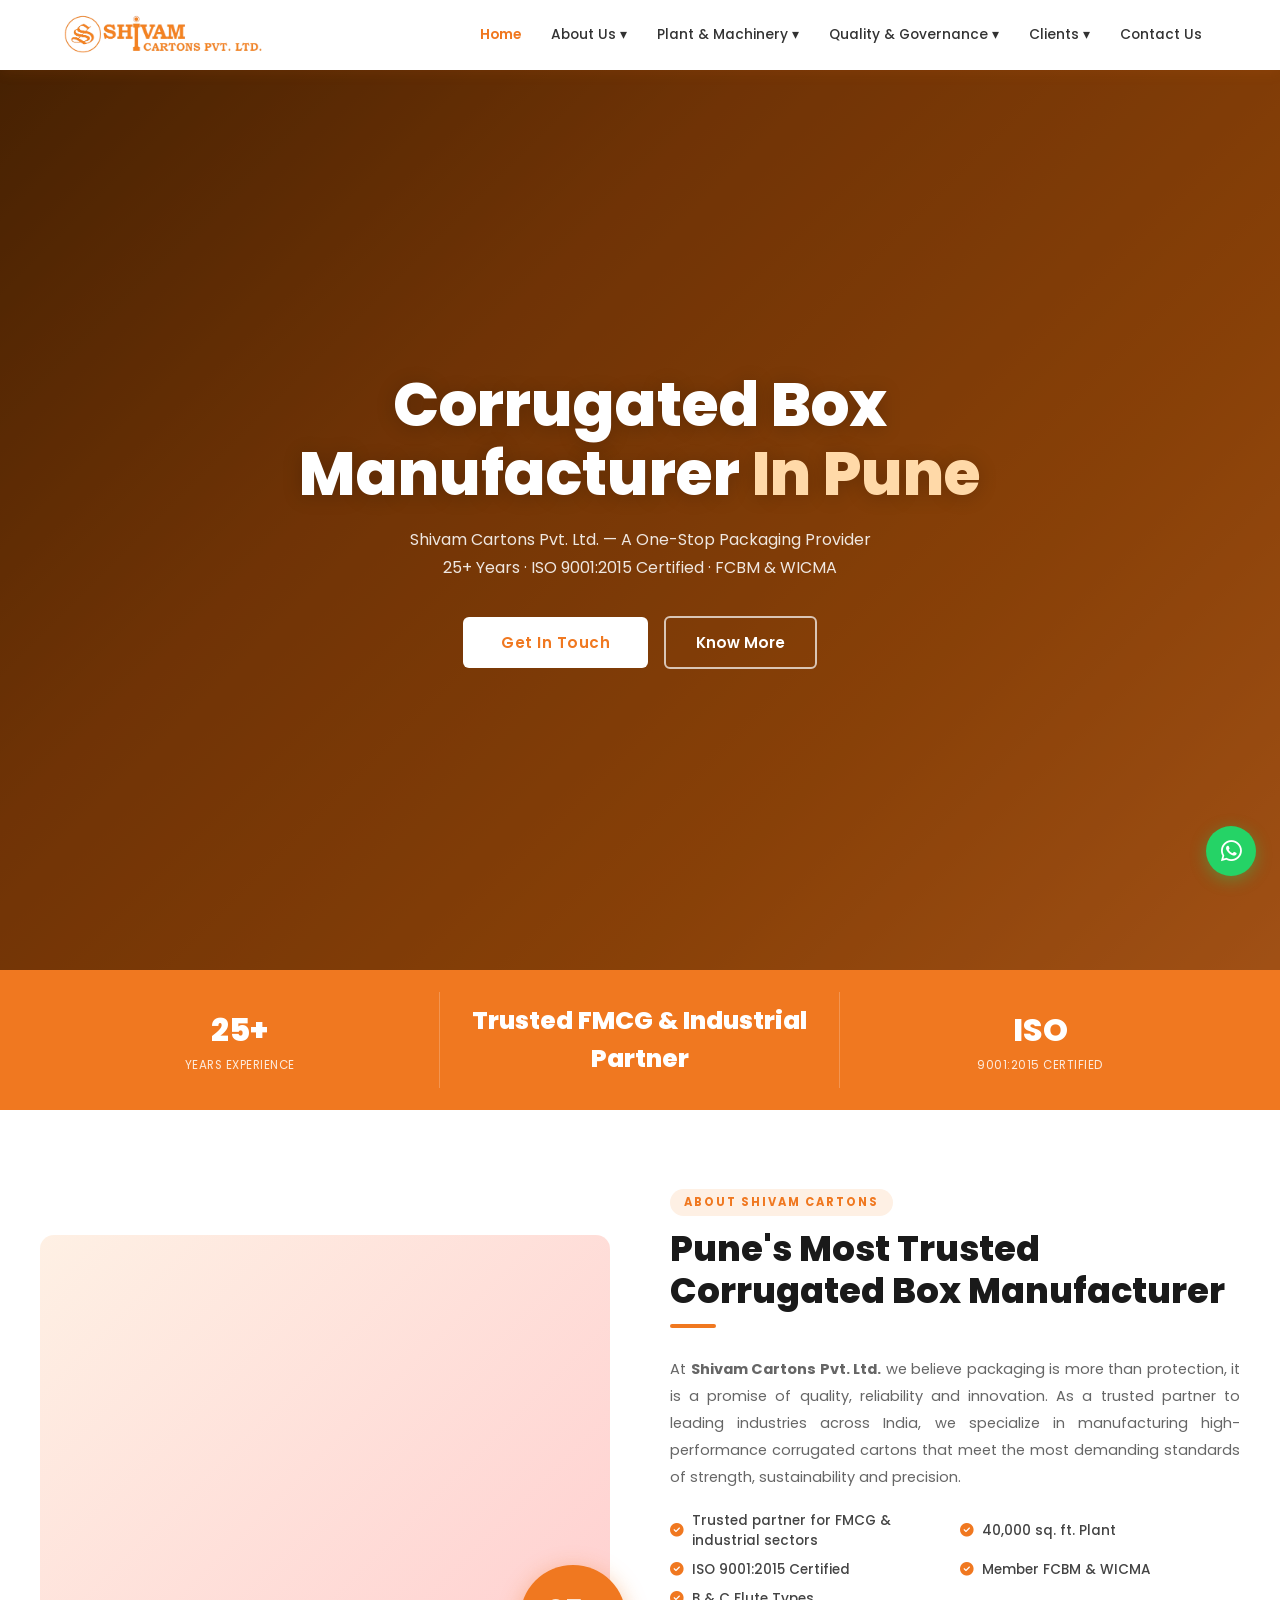
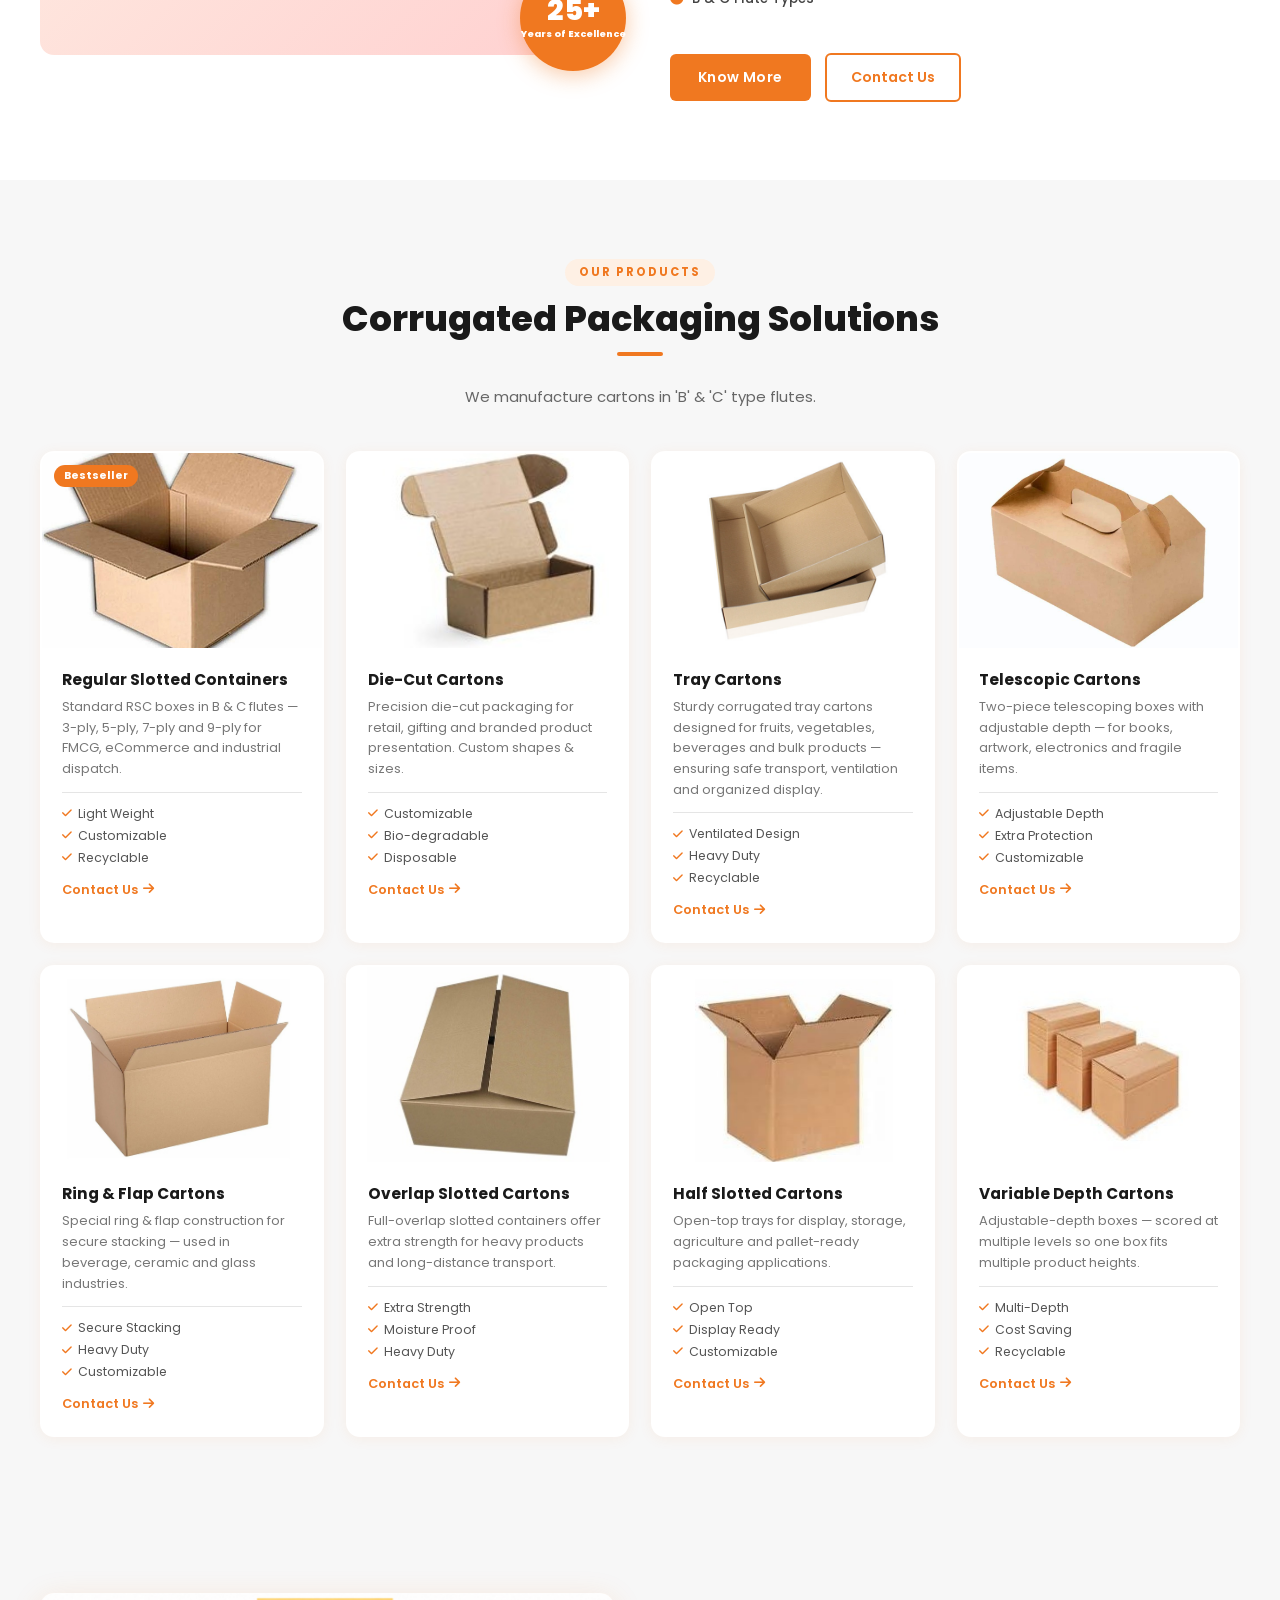
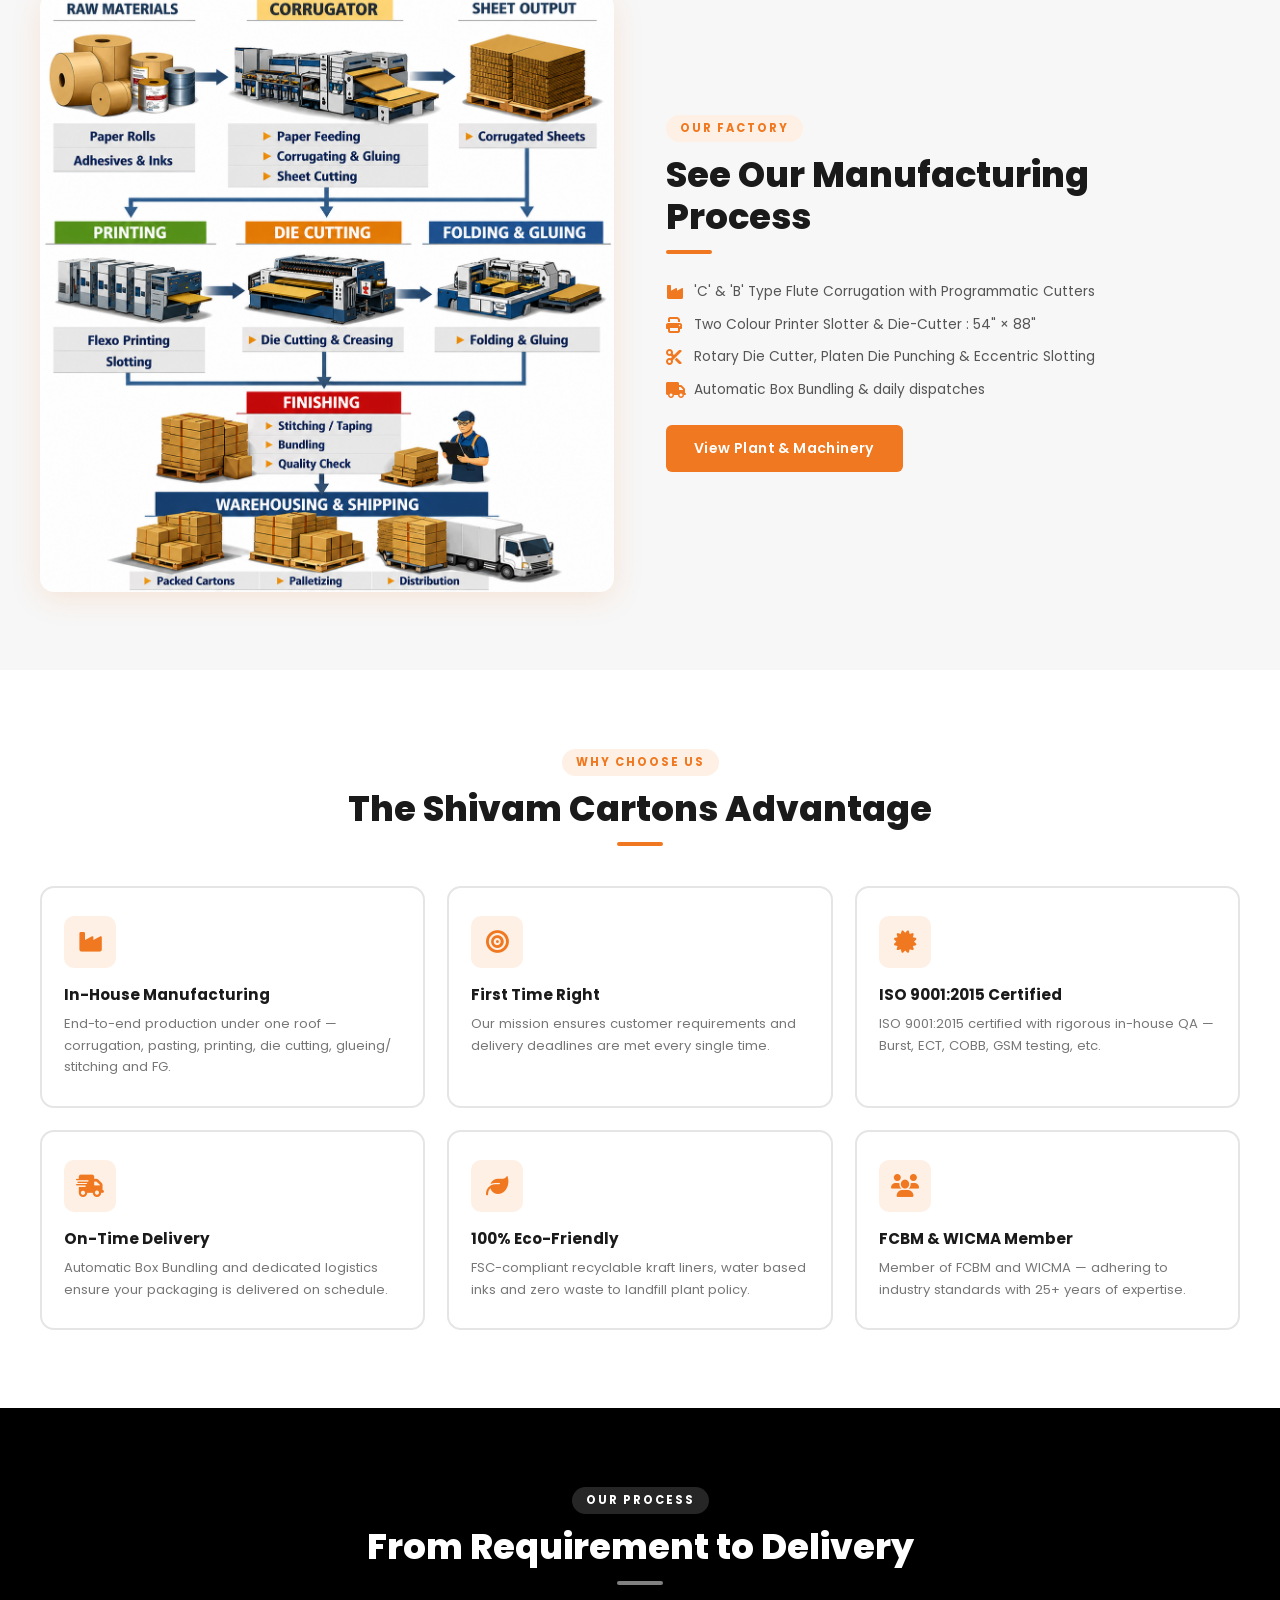
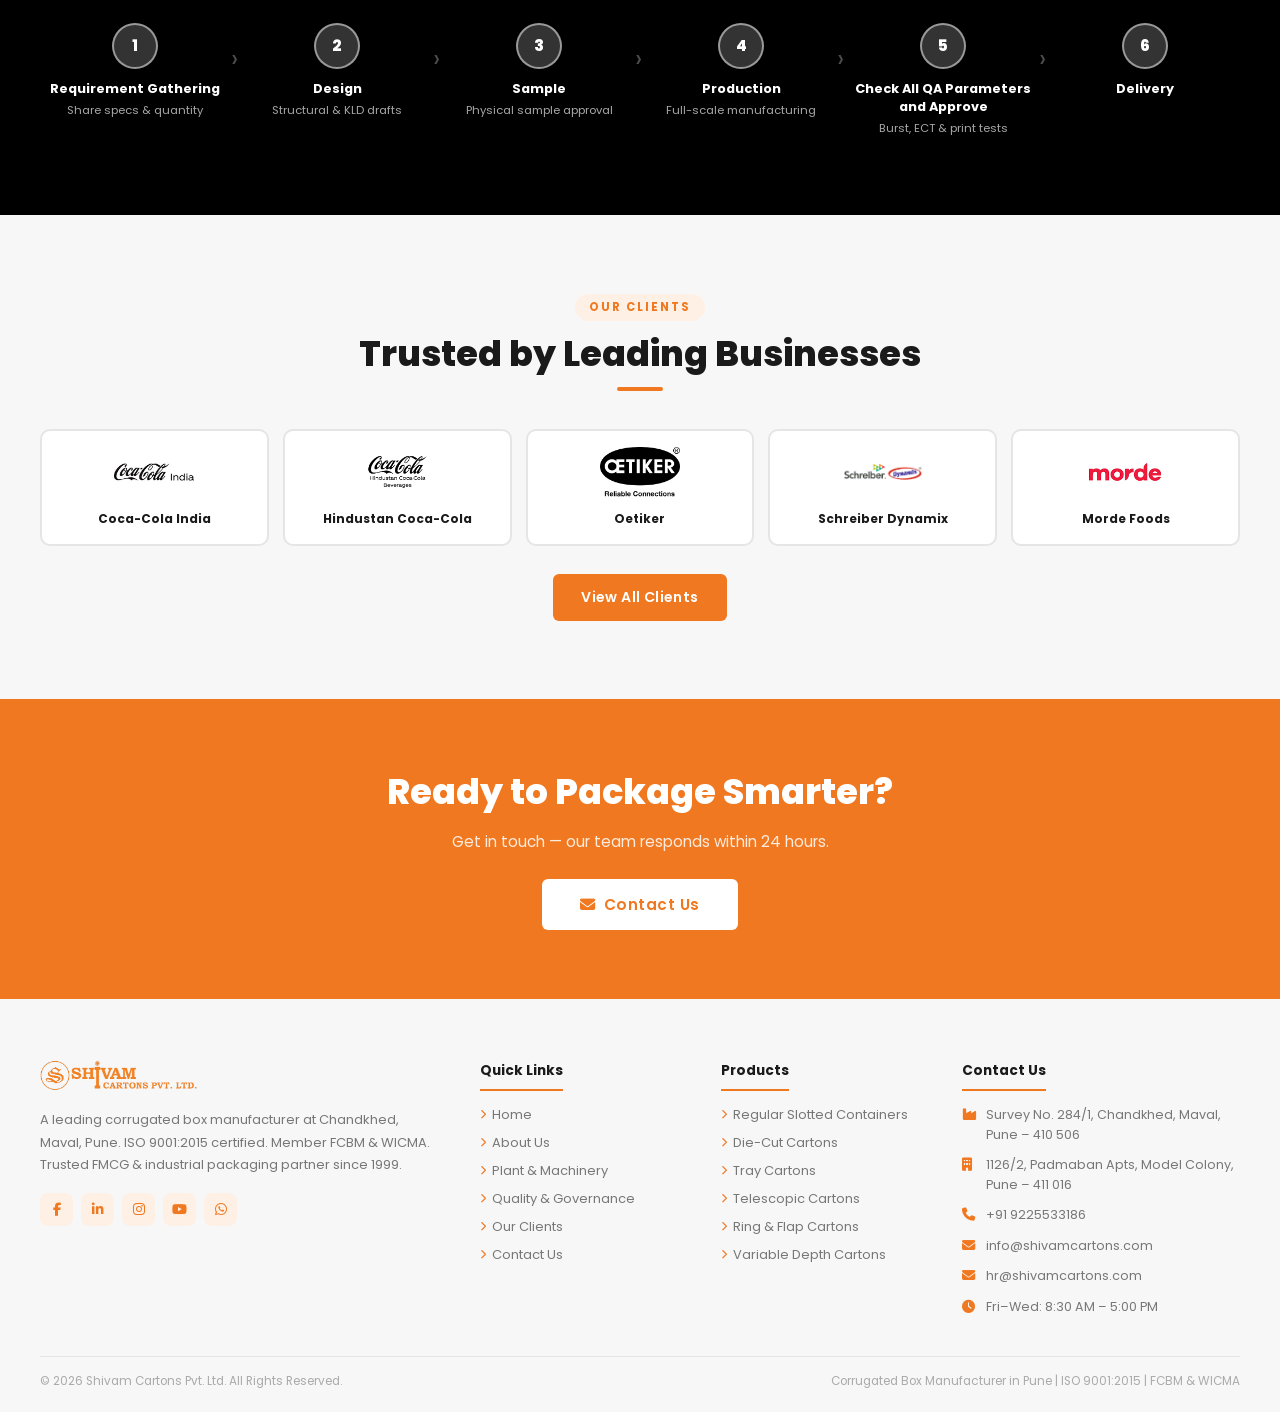
==== commit d61415d8: "Update RSC flutes, Sachin Gore photo, and leadership order - Remove E flute from Regular Slotted Con" ====
--- a/index.html
+++ b/index.html
@@ -140,7 +140,7 @@
     <div class="pgrid">
       <div class="pcard reveal">
         <div class="pimg"><span class="pbadge">Bestseller</span><img src="assets/images/products/rsc.jpg" alt="RSC Box"></div>
-        <div class="pinfo"><h3>Regular Slotted Containers</h3><p>Standard RSC boxes in B, C & E flutes — 3-ply, 5-ply, 7-ply and 9-ply for FMCG, eCommerce and industrial dispatch.</p>
+        <div class="pinfo"><h3>Regular Slotted Containers</h3><p>Standard RSC boxes in B & C flutes — 3-ply, 5-ply, 7-ply and 9-ply for FMCG, eCommerce and industrial dispatch.</p>
         <div class="props"><span><i class="fas fa-check"></i>Light Weight</span><span><i class="fas fa-check"></i>Customizable</span><span><i class="fas fa-check"></i>Recyclable</span></div>
         <a href="contact.html#enquiry" class="plink">Contact Us <i class="fas fa-arrow-right"></i></a></div>
       </div>
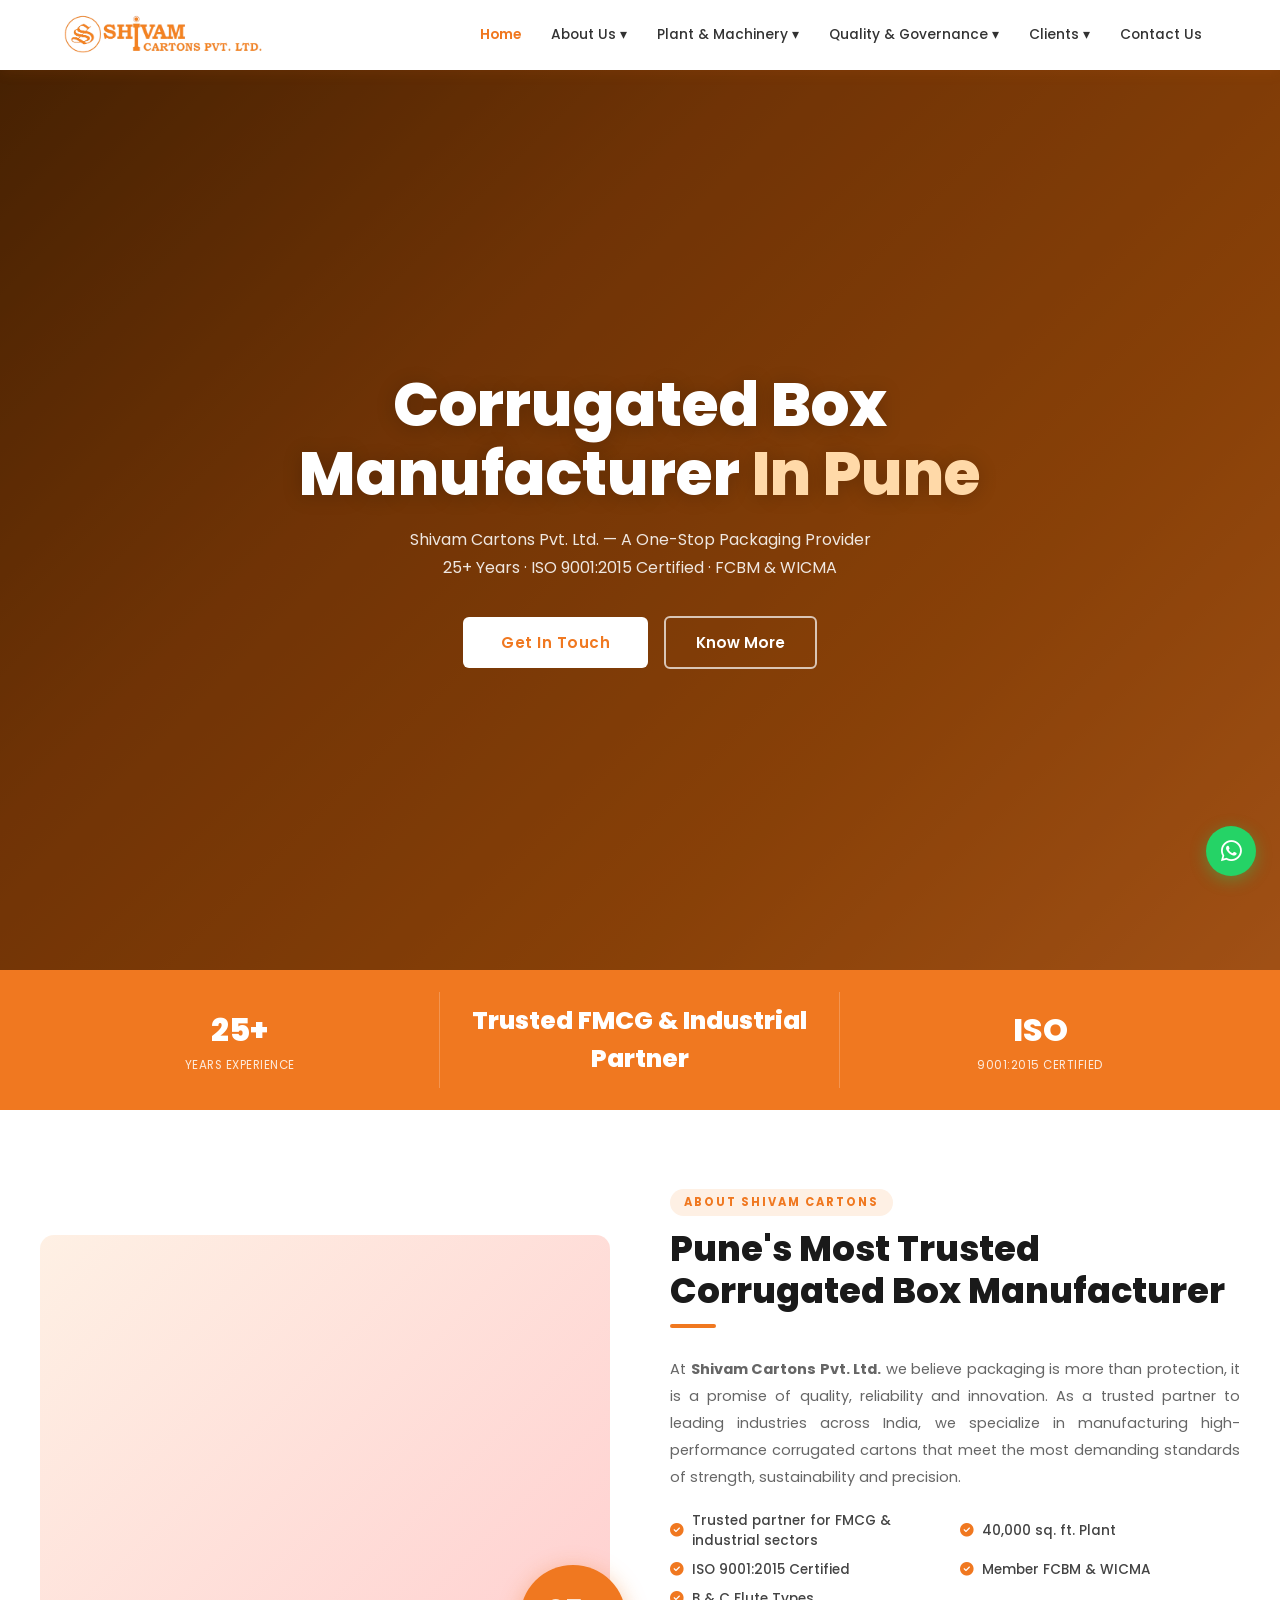
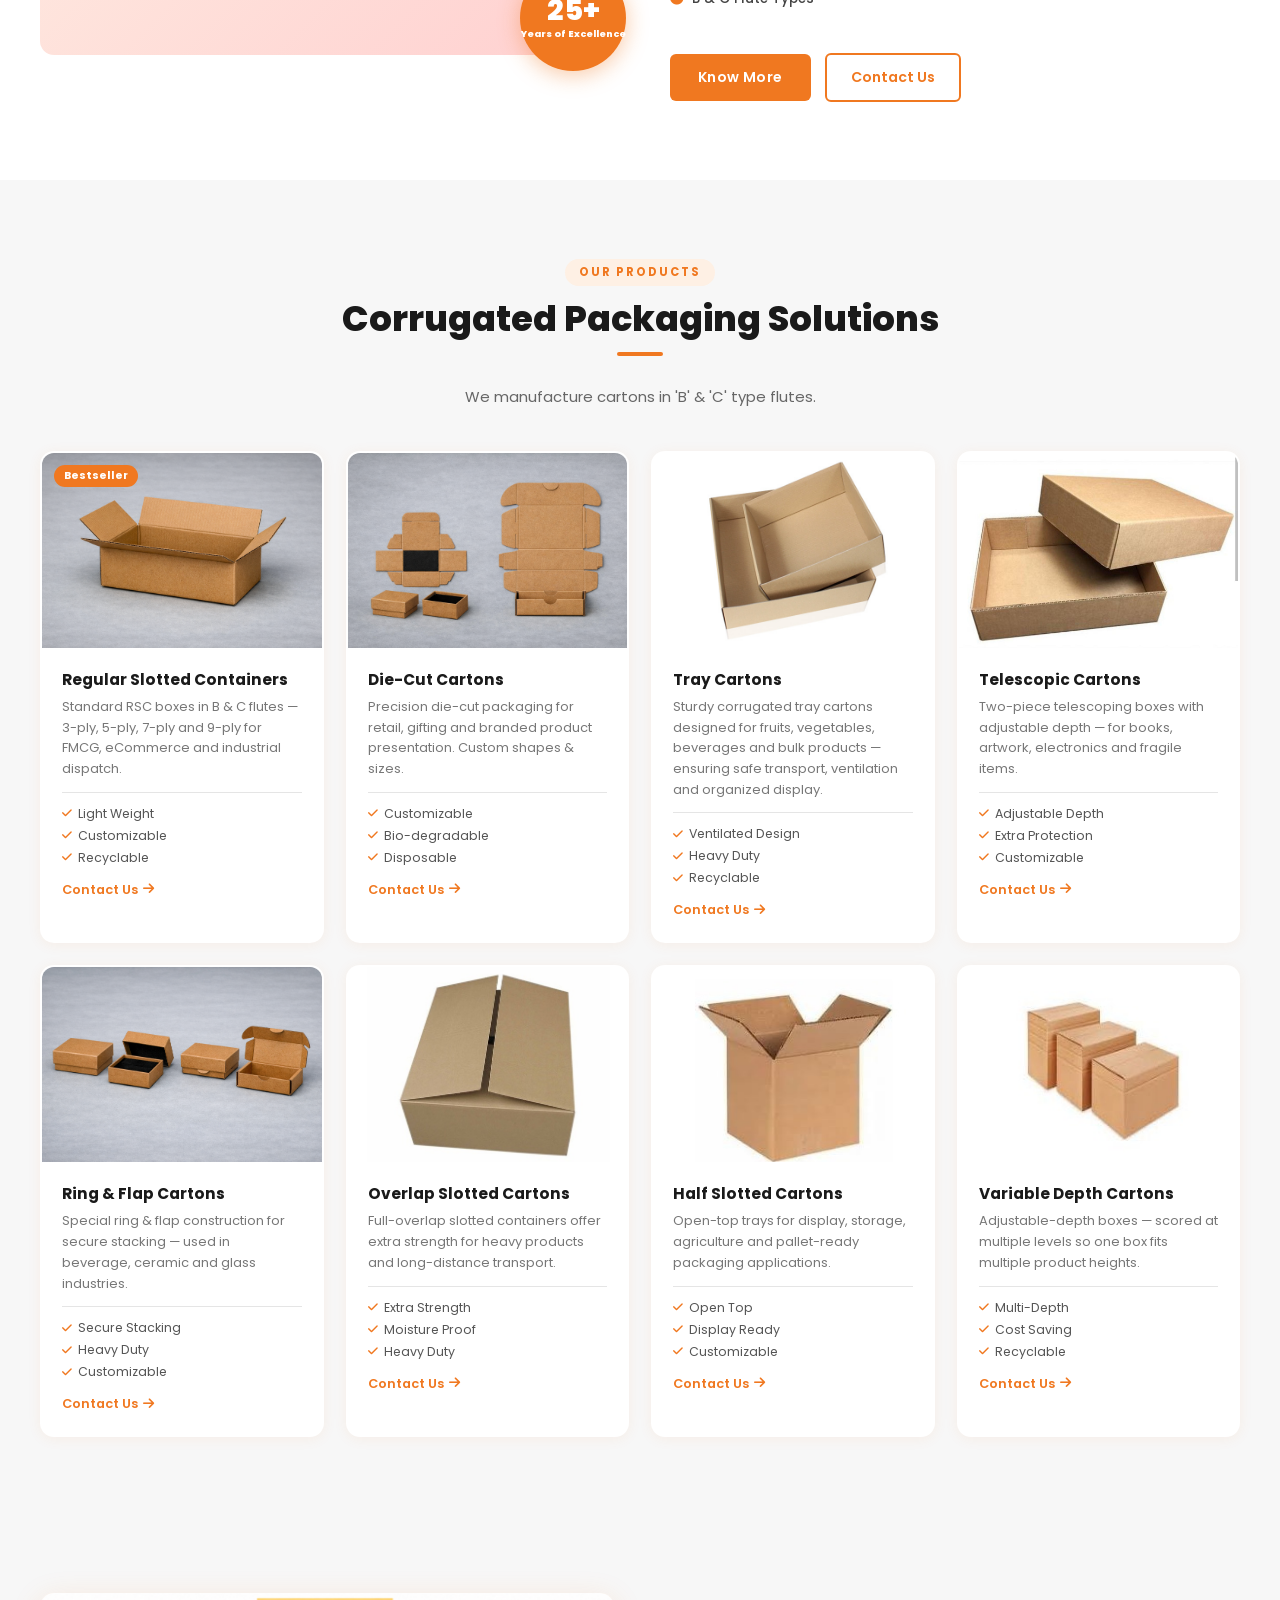
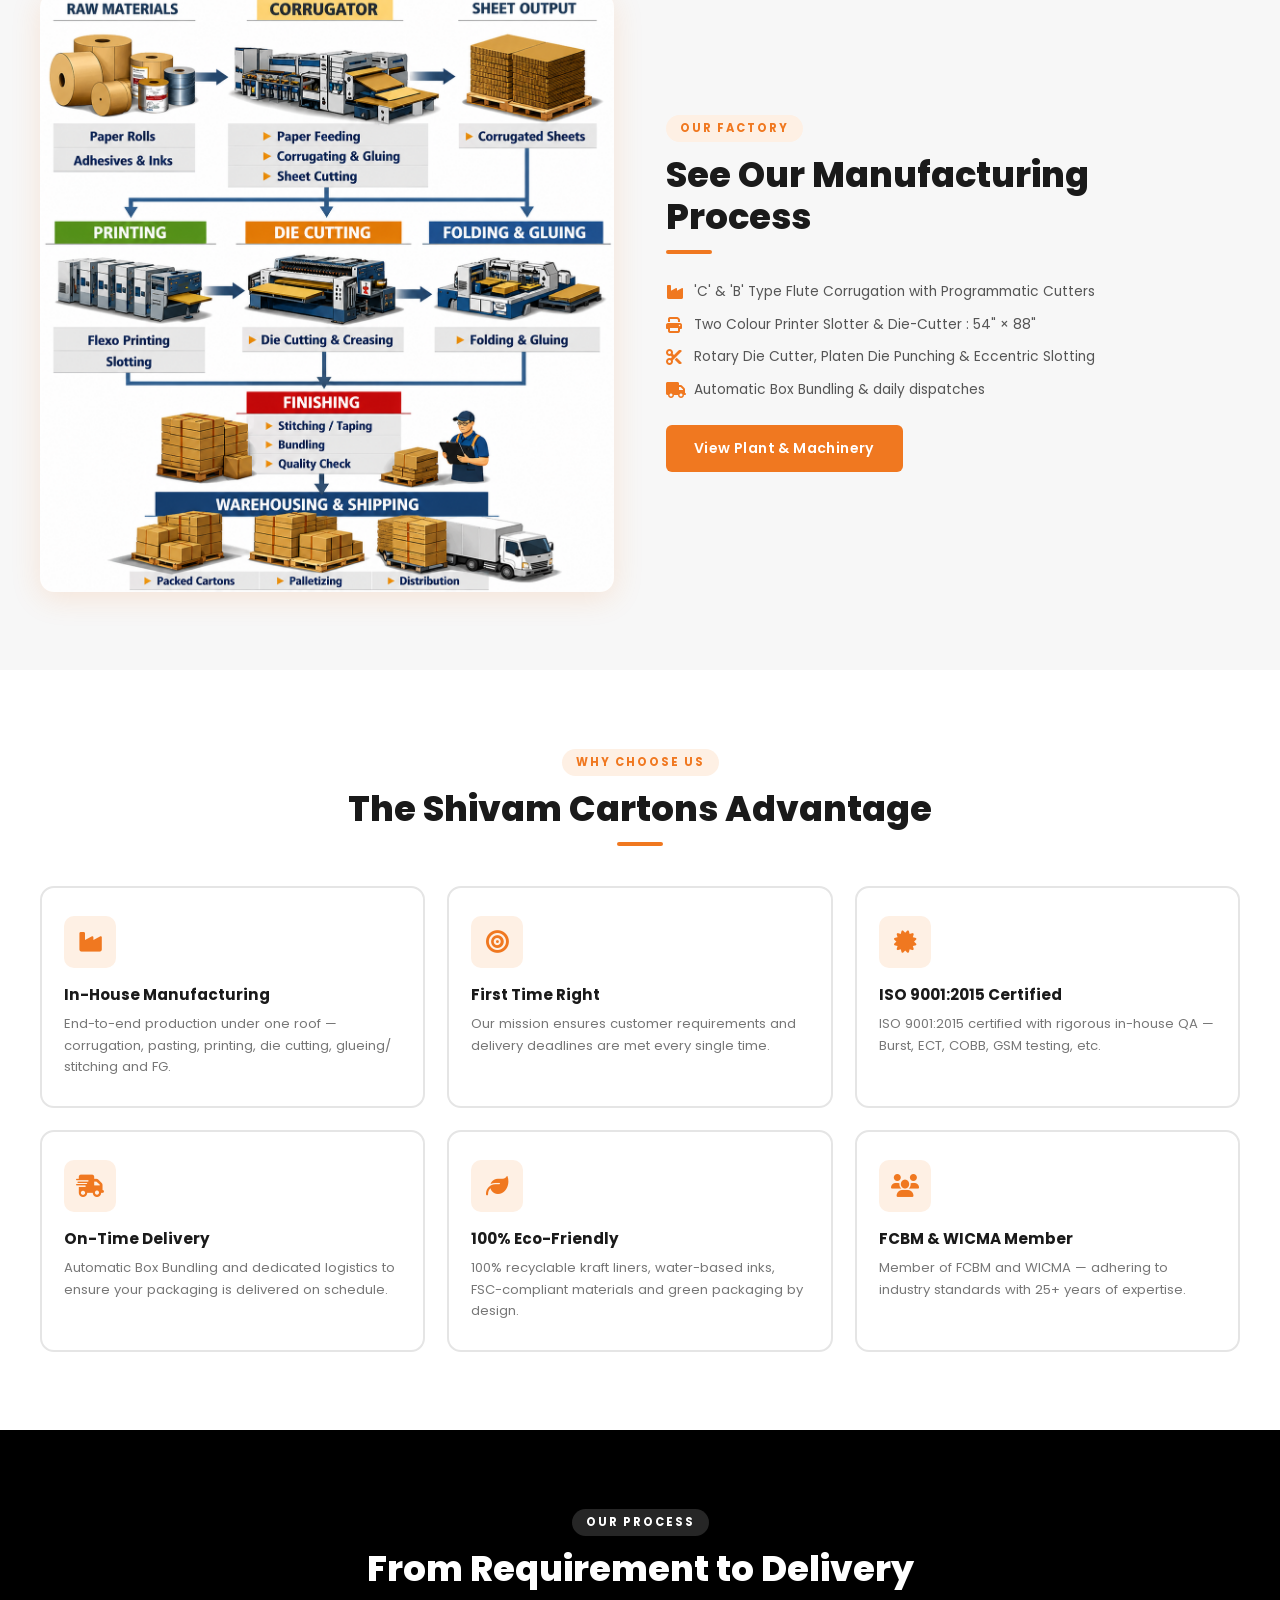
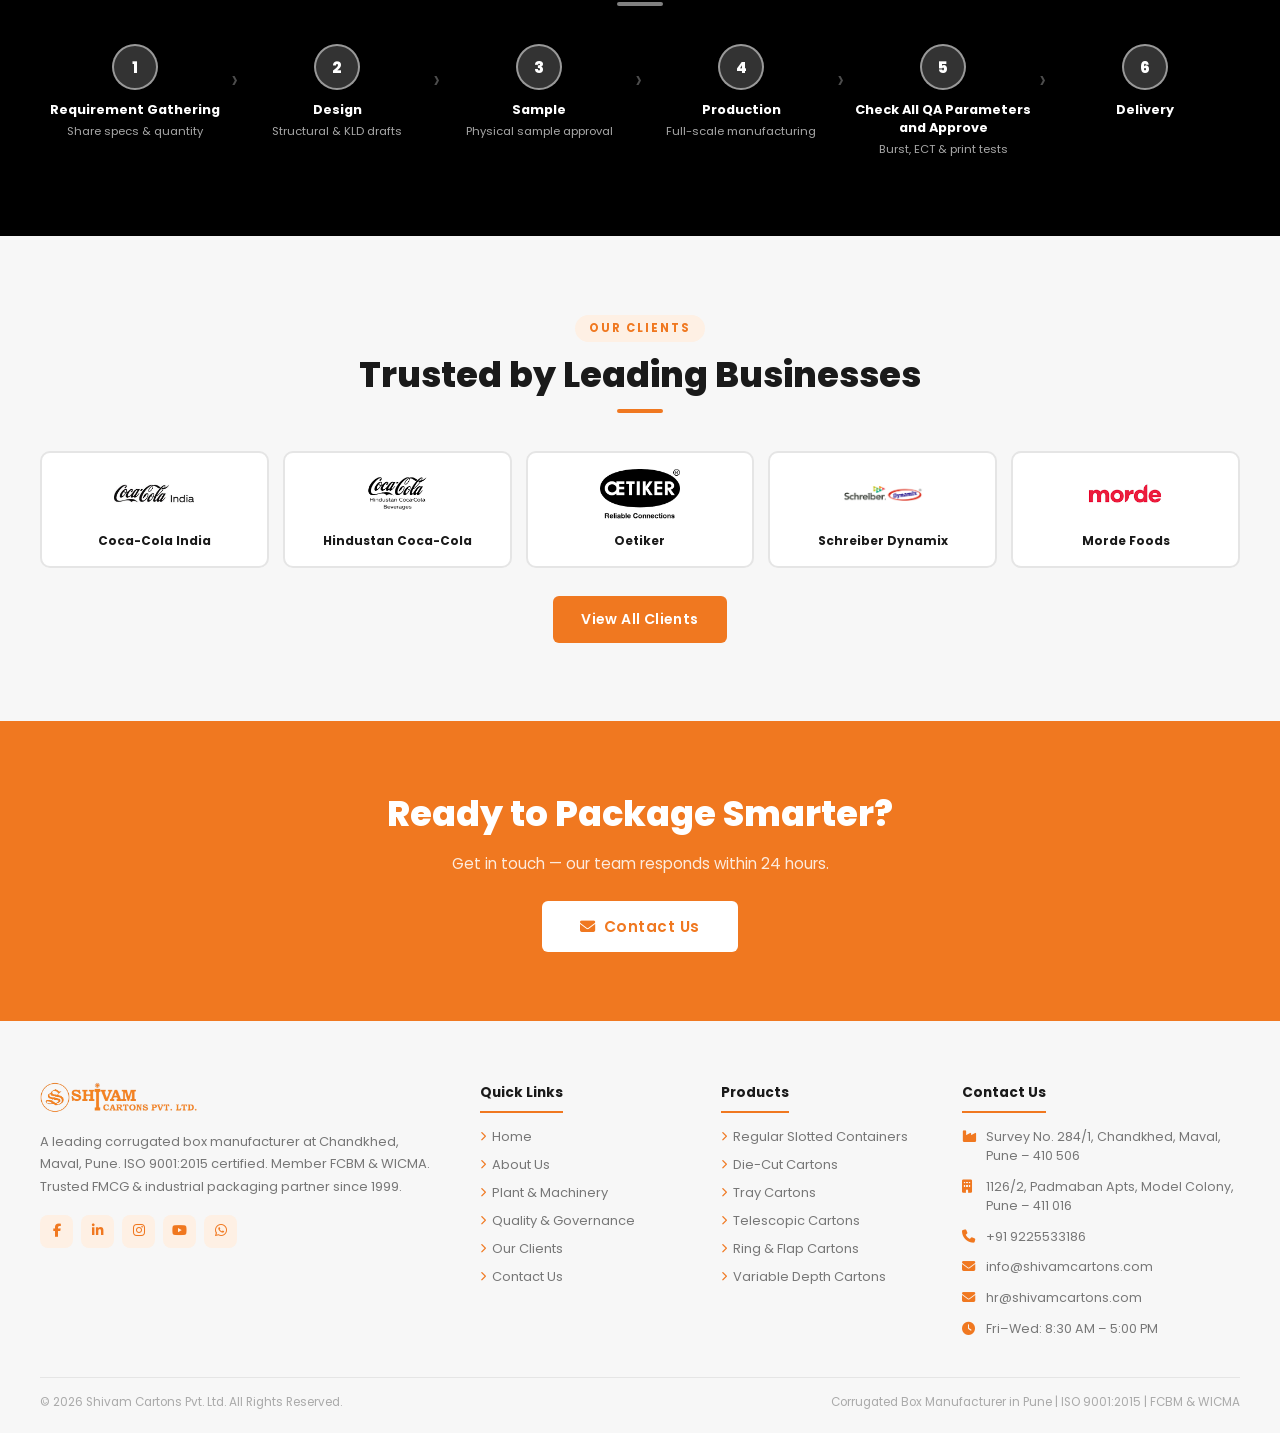
==== commit c15344c9: "Update content, images and team across all pages - Replace 4 carton product images (RSC, die-cut, te" ====
--- a/index.html
+++ b/index.html
@@ -139,13 +139,13 @@
     </div>
     <div class="pgrid">
       <div class="pcard reveal">
-        <div class="pimg"><span class="pbadge">Bestseller</span><img src="assets/images/products/rsc.jpg" alt="RSC Box"></div>
+        <div class="pimg"><span class="pbadge">Bestseller</span><img src="assets/images/products/rsc.png" alt="RSC Box"></div>
         <div class="pinfo"><h3>Regular Slotted Containers</h3><p>Standard RSC boxes in B & C flutes — 3-ply, 5-ply, 7-ply and 9-ply for FMCG, eCommerce and industrial dispatch.</p>
         <div class="props"><span><i class="fas fa-check"></i>Light Weight</span><span><i class="fas fa-check"></i>Customizable</span><span><i class="fas fa-check"></i>Recyclable</span></div>
         <a href="contact.html#enquiry" class="plink">Contact Us <i class="fas fa-arrow-right"></i></a></div>
       </div>
       <div class="pcard reveal">
-        <div class="pimg"><img src="assets/images/products/dia-cut.jpg" alt="Die Cut Cartons"></div>
+        <div class="pimg"><img src="assets/images/products/dia-cut.png" alt="Die Cut Cartons"></div>
         <div class="pinfo"><h3>Die-Cut Cartons</h3><p>Precision die-cut packaging for retail, gifting and branded product presentation. Custom shapes & sizes.</p>
         <div class="props"><span><i class="fas fa-check"></i>Customizable</span><span><i class="fas fa-check"></i>Bio-degradable</span><span><i class="fas fa-check"></i>Disposable</span></div>
         <a href="contact.html#enquiry" class="plink">Contact Us <i class="fas fa-arrow-right"></i></a></div>
@@ -157,13 +157,13 @@
         <a href="contact.html#enquiry" class="plink">Contact Us <i class="fas fa-arrow-right"></i></a></div>
       </div>
       <div class="pcard reveal">
-        <div class="pimg"><img src="assets/images/products/telescopic.jpg" alt="Telescopic Cartons"></div>
+        <div class="pimg"><img src="assets/images/products/telescopic.jpeg" alt="Telescopic Cartons"></div>
         <div class="pinfo"><h3>Telescopic Cartons</h3><p>Two-piece telescoping boxes with adjustable depth — for books, artwork, electronics and fragile items.</p>
         <div class="props"><span><i class="fas fa-check"></i>Adjustable Depth</span><span><i class="fas fa-check"></i>Extra Protection</span><span><i class="fas fa-check"></i>Customizable</span></div>
         <a href="contact.html#enquiry" class="plink">Contact Us <i class="fas fa-arrow-right"></i></a></div>
       </div>
       <div class="pcard reveal">
-        <div class="pimg"><img src="assets/images/products/ring-flap.jpg" alt="Ring Flap Cartons"></div>
+        <div class="pimg"><img src="assets/images/products/ring-flap.png" alt="Ring Flap Cartons"></div>
         <div class="pinfo"><h3>Ring & Flap Cartons</h3><p>Special ring & flap construction for secure stacking — used in beverage, ceramic and glass industries.</p>
         <div class="props"><span><i class="fas fa-check"></i>Secure Stacking</span><span><i class="fas fa-check"></i>Heavy Duty</span><span><i class="fas fa-check"></i>Customizable</span></div>
         <a href="contact.html#enquiry" class="plink">Contact Us <i class="fas fa-arrow-right"></i></a></div>
@@ -220,8 +220,8 @@
       <div class="wcard reveal"><div class="wico"><i class="fas fa-industry"></i></div><h4>In-House Manufacturing</h4><p>End-to-end production under one roof — corrugation, pasting, printing, die cutting, glueing/ stitching and FG.</p></div>
       <div class="wcard reveal"><div class="wico"><i class="fas fa-bullseye"></i></div><h4>First Time Right</h4><p>Our mission ensures customer requirements and delivery deadlines are met every single time.</p></div>
       <div class="wcard reveal"><div class="wico"><i class="fas fa-certificate"></i></div><h4>ISO 9001:2015 Certified</h4><p>ISO 9001:2015 certified with rigorous in-house QA — Burst, ECT, COBB, GSM testing, etc.</p></div>
-      <div class="wcard reveal"><div class="wico"><i class="fas fa-truck-fast"></i></div><h4>On-Time Delivery</h4><p>Automatic Box Bundling and dedicated logistics ensure your packaging is delivered on schedule.</p></div>
-      <div class="wcard reveal"><div class="wico"><i class="fas fa-leaf"></i></div><h4>100% Eco-Friendly</h4><p>FSC-compliant recyclable kraft liners, water based inks and zero waste to landfill plant policy.</p></div>
+      <div class="wcard reveal"><div class="wico"><i class="fas fa-truck-fast"></i></div><h4>On-Time Delivery</h4><p>Automatic Box Bundling and dedicated logistics to ensure your packaging is delivered on schedule.</p></div>
+      <div class="wcard reveal"><div class="wico"><i class="fas fa-leaf"></i></div><h4>100% Eco-Friendly</h4><p>100% recyclable kraft liners, water-based inks, FSC-compliant materials and green packaging by design.</p></div>
       <div class="wcard reveal"><div class="wico"><i class="fas fa-users"></i></div><h4>FCBM & WICMA Member</h4><p>Member of FCBM and WICMA — adhering to industry standards with 25+ years of expertise.</p></div>
     </div>
   </div>
--- a/assets/css/style.css
+++ b/assets/css/style.css
@@ -366,9 +366,10 @@
 /* ── AWARDS ── */
 .award-card:hover{transform:translateY(-6px);box-shadow:0 10px 30px rgba(240,120,32,.13);}
 
-/* ── LEADERSHIP 3 CARDS ── */
-.leadership-grid{display:grid;grid-template-columns:repeat(3,1fr);gap:28px;max-width:900px;margin:38px auto 0;}
-@media(max-width:768px){.leadership-grid{grid-template-columns:1fr;max-width:360px;}}
+/* ── LEADERSHIP 4 CARDS ── */
+.leadership-grid{display:grid;grid-template-columns:repeat(4,1fr);gap:24px;max-width:1160px;margin:38px auto 0;}
+@media(max-width:1024px){.leadership-grid{grid-template-columns:repeat(2,1fr);max-width:700px;}}
+@media(max-width:600px){.leadership-grid{grid-template-columns:1fr;max-width:360px;}}
 
 /* ── TEAM PILLARS ── */
 .pillars-grid{display:grid;grid-template-columns:repeat(3,1fr);gap:24px;margin:30px auto 0;max-width:1040px;}
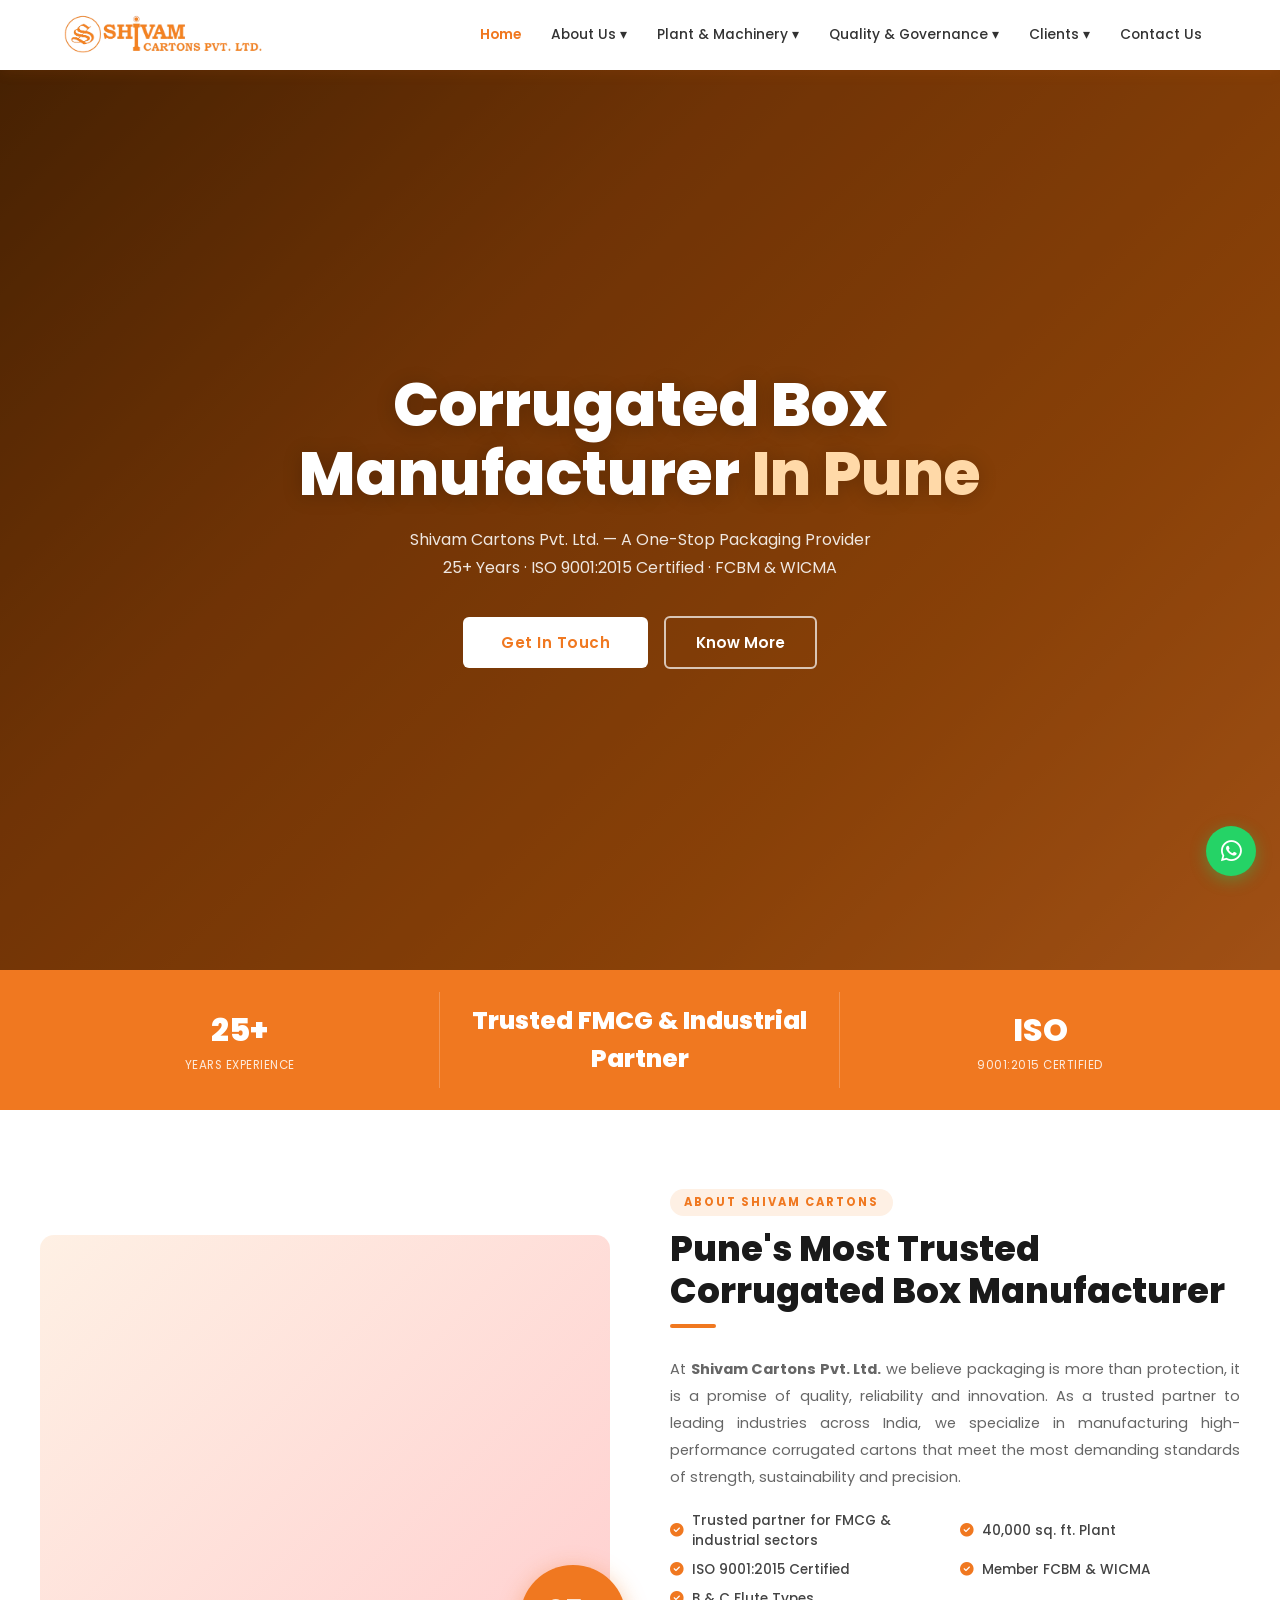
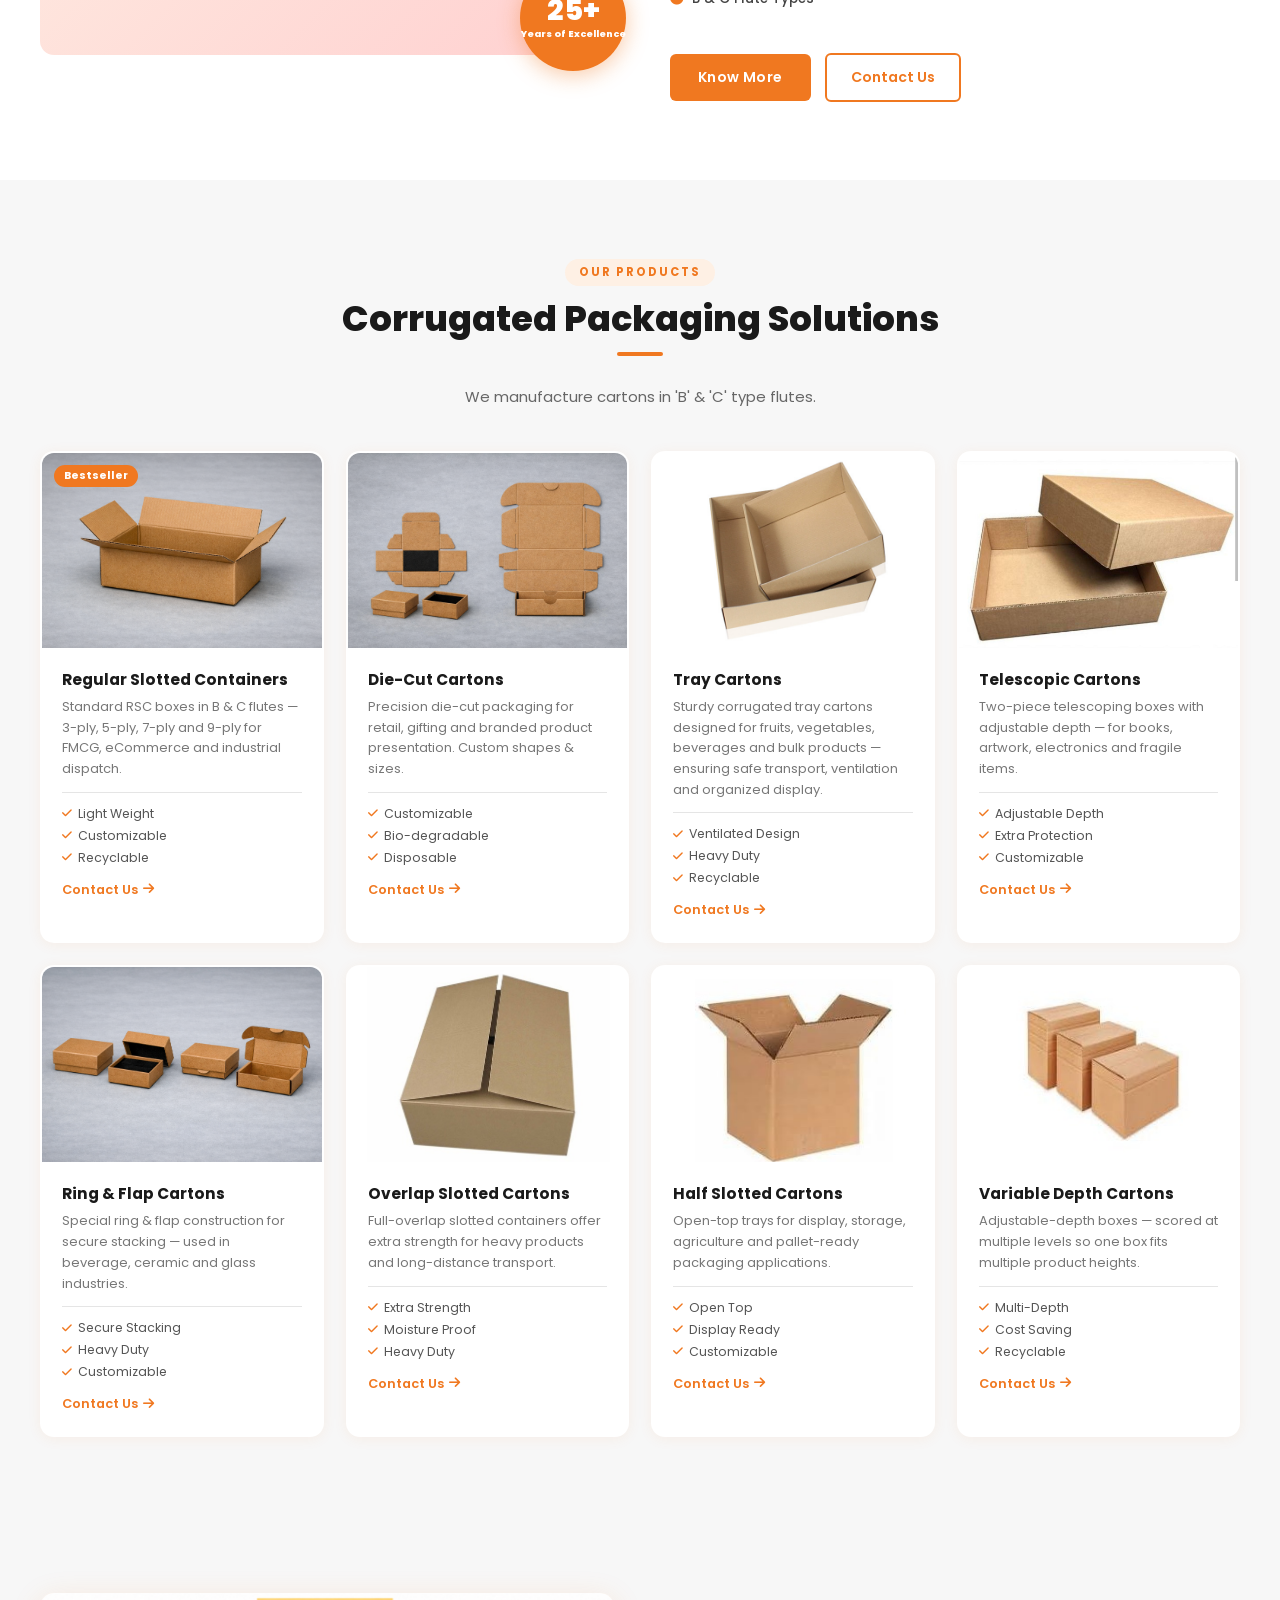
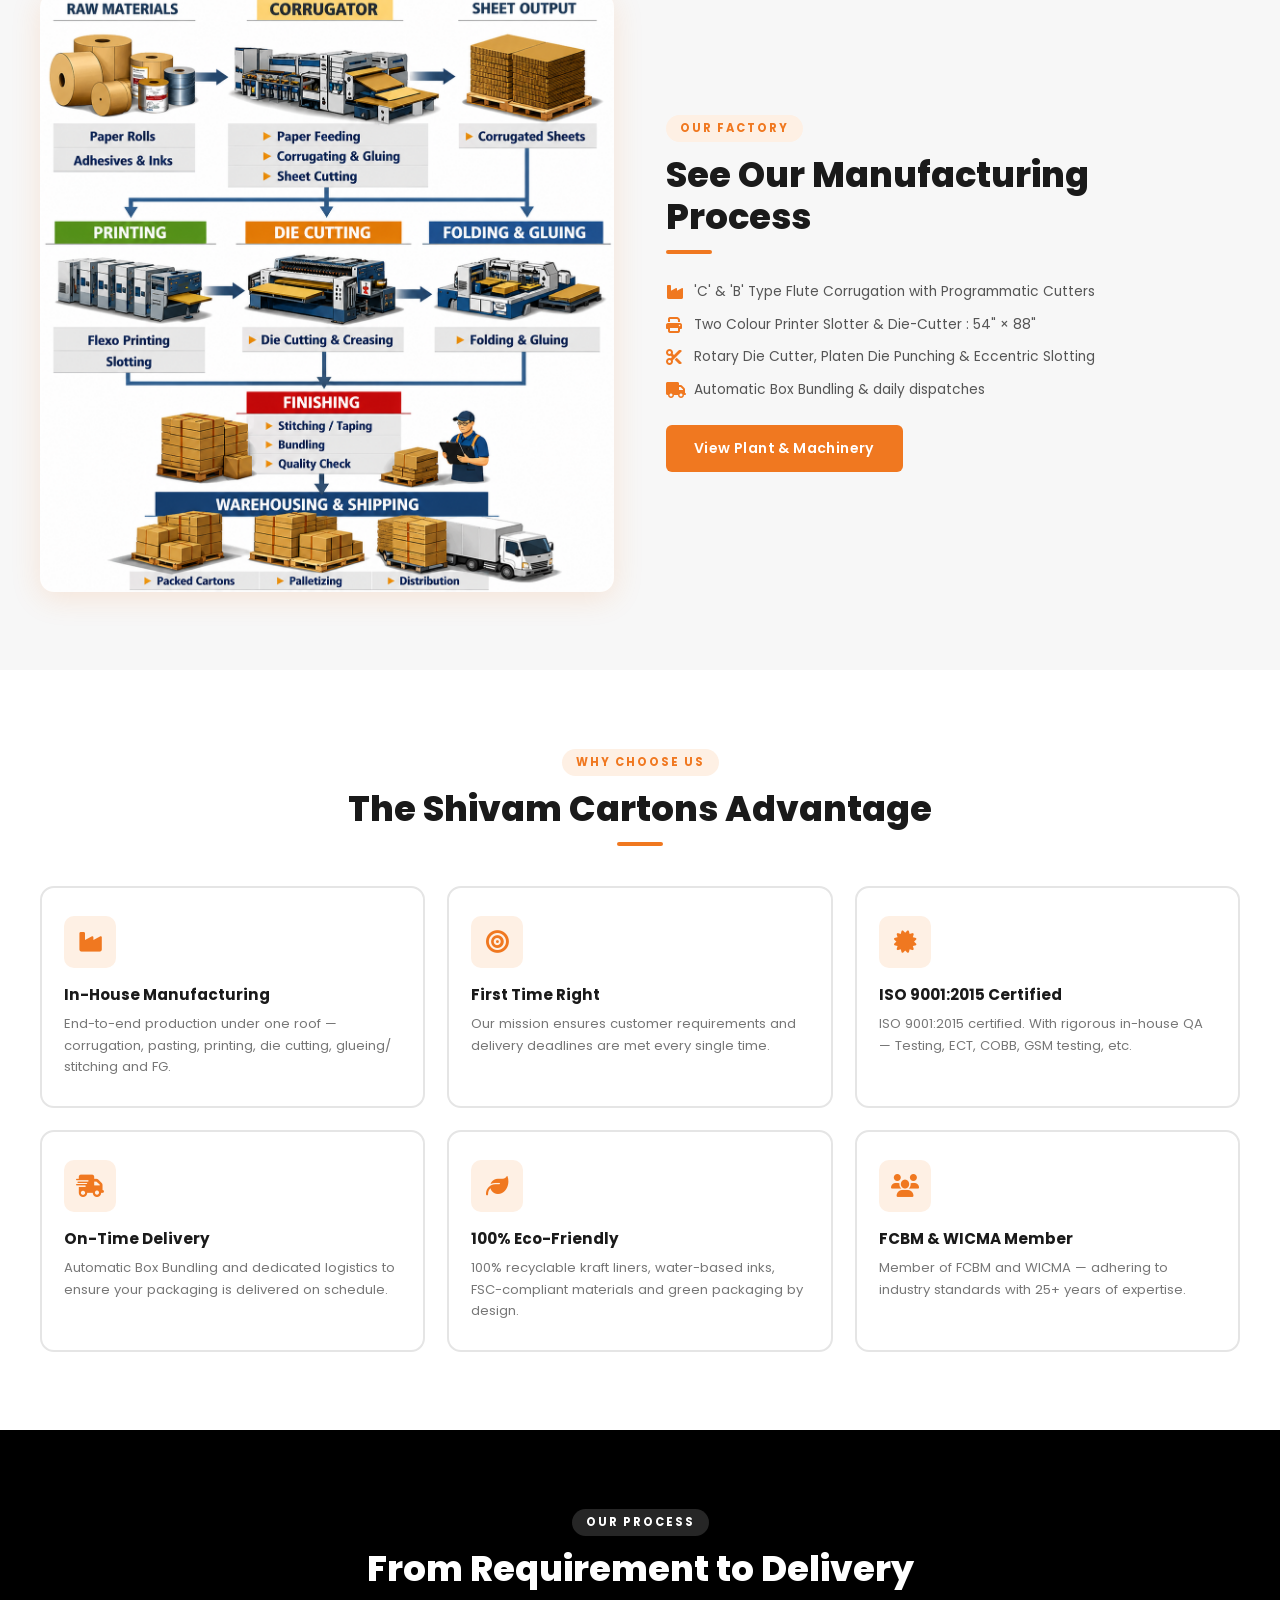
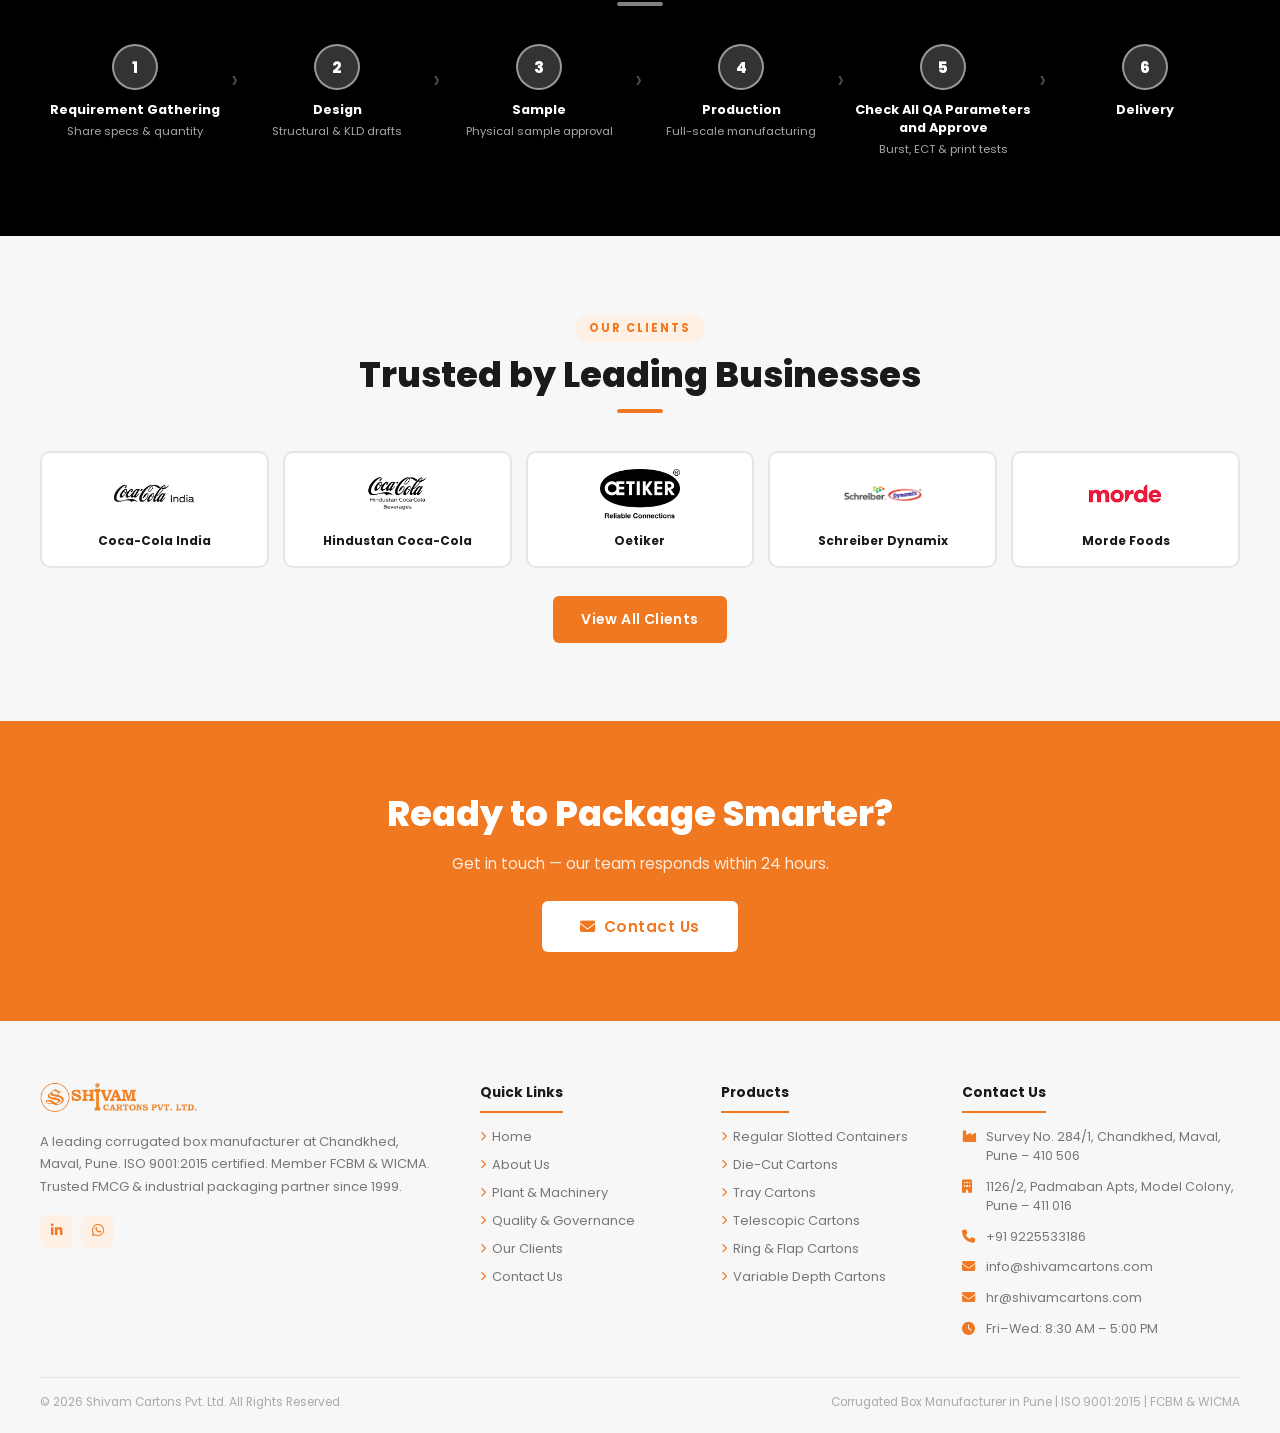
==== commit 7f0d06d7: "Update content, social links, awards order and machinery section - Reorder awards descending by date" ====
--- a/index.html
+++ b/index.html
@@ -219,7 +219,7 @@
     <div class="wgrid">
       <div class="wcard reveal"><div class="wico"><i class="fas fa-industry"></i></div><h4>In-House Manufacturing</h4><p>End-to-end production under one roof — corrugation, pasting, printing, die cutting, glueing/ stitching and FG.</p></div>
       <div class="wcard reveal"><div class="wico"><i class="fas fa-bullseye"></i></div><h4>First Time Right</h4><p>Our mission ensures customer requirements and delivery deadlines are met every single time.</p></div>
-      <div class="wcard reveal"><div class="wico"><i class="fas fa-certificate"></i></div><h4>ISO 9001:2015 Certified</h4><p>ISO 9001:2015 certified with rigorous in-house QA — Burst, ECT, COBB, GSM testing, etc.</p></div>
+      <div class="wcard reveal"><div class="wico"><i class="fas fa-certificate"></i></div><h4>ISO 9001:2015 Certified</h4><p>ISO 9001:2015 certified. With rigorous in-house QA — Testing, ECT, COBB, GSM testing, etc.</p></div>
       <div class="wcard reveal"><div class="wico"><i class="fas fa-truck-fast"></i></div><h4>On-Time Delivery</h4><p>Automatic Box Bundling and dedicated logistics to ensure your packaging is delivered on schedule.</p></div>
       <div class="wcard reveal"><div class="wico"><i class="fas fa-leaf"></i></div><h4>100% Eco-Friendly</h4><p>100% recyclable kraft liners, water-based inks, FSC-compliant materials and green packaging by design.</p></div>
       <div class="wcard reveal"><div class="wico"><i class="fas fa-users"></i></div><h4>FCBM & WICMA Member</h4><p>Member of FCBM and WICMA — adhering to industry standards with 25+ years of expertise.</p></div>
@@ -274,10 +274,7 @@
       <a href="index.html" class="flogo"><img src="assets/images/new-logo.png" alt="Shivam Cartons Pvt. Ltd." style="height:38px;width:auto;object-fit:contain;"></a>
       <p class="fdesc">A leading corrugated box manufacturer at Chandkhed, Maval, Pune. ISO 9001:2015 certified. Member FCBM & WICMA. Trusted FMCG &amp; industrial packaging partner since 1999.</p>
       <div class="fsoc">
-        <a href="#"><i class="fab fa-facebook-f"></i></a>
         <a href="#"><i class="fab fa-linkedin-in"></i></a>
-        <a href="#"><i class="fab fa-instagram"></i></a>
-        <a href="#"><i class="fab fa-youtube"></i></a>
         <a href="https://wa.me/919225533186"><i class="fab fa-whatsapp"></i></a>
       </div>
     </div>
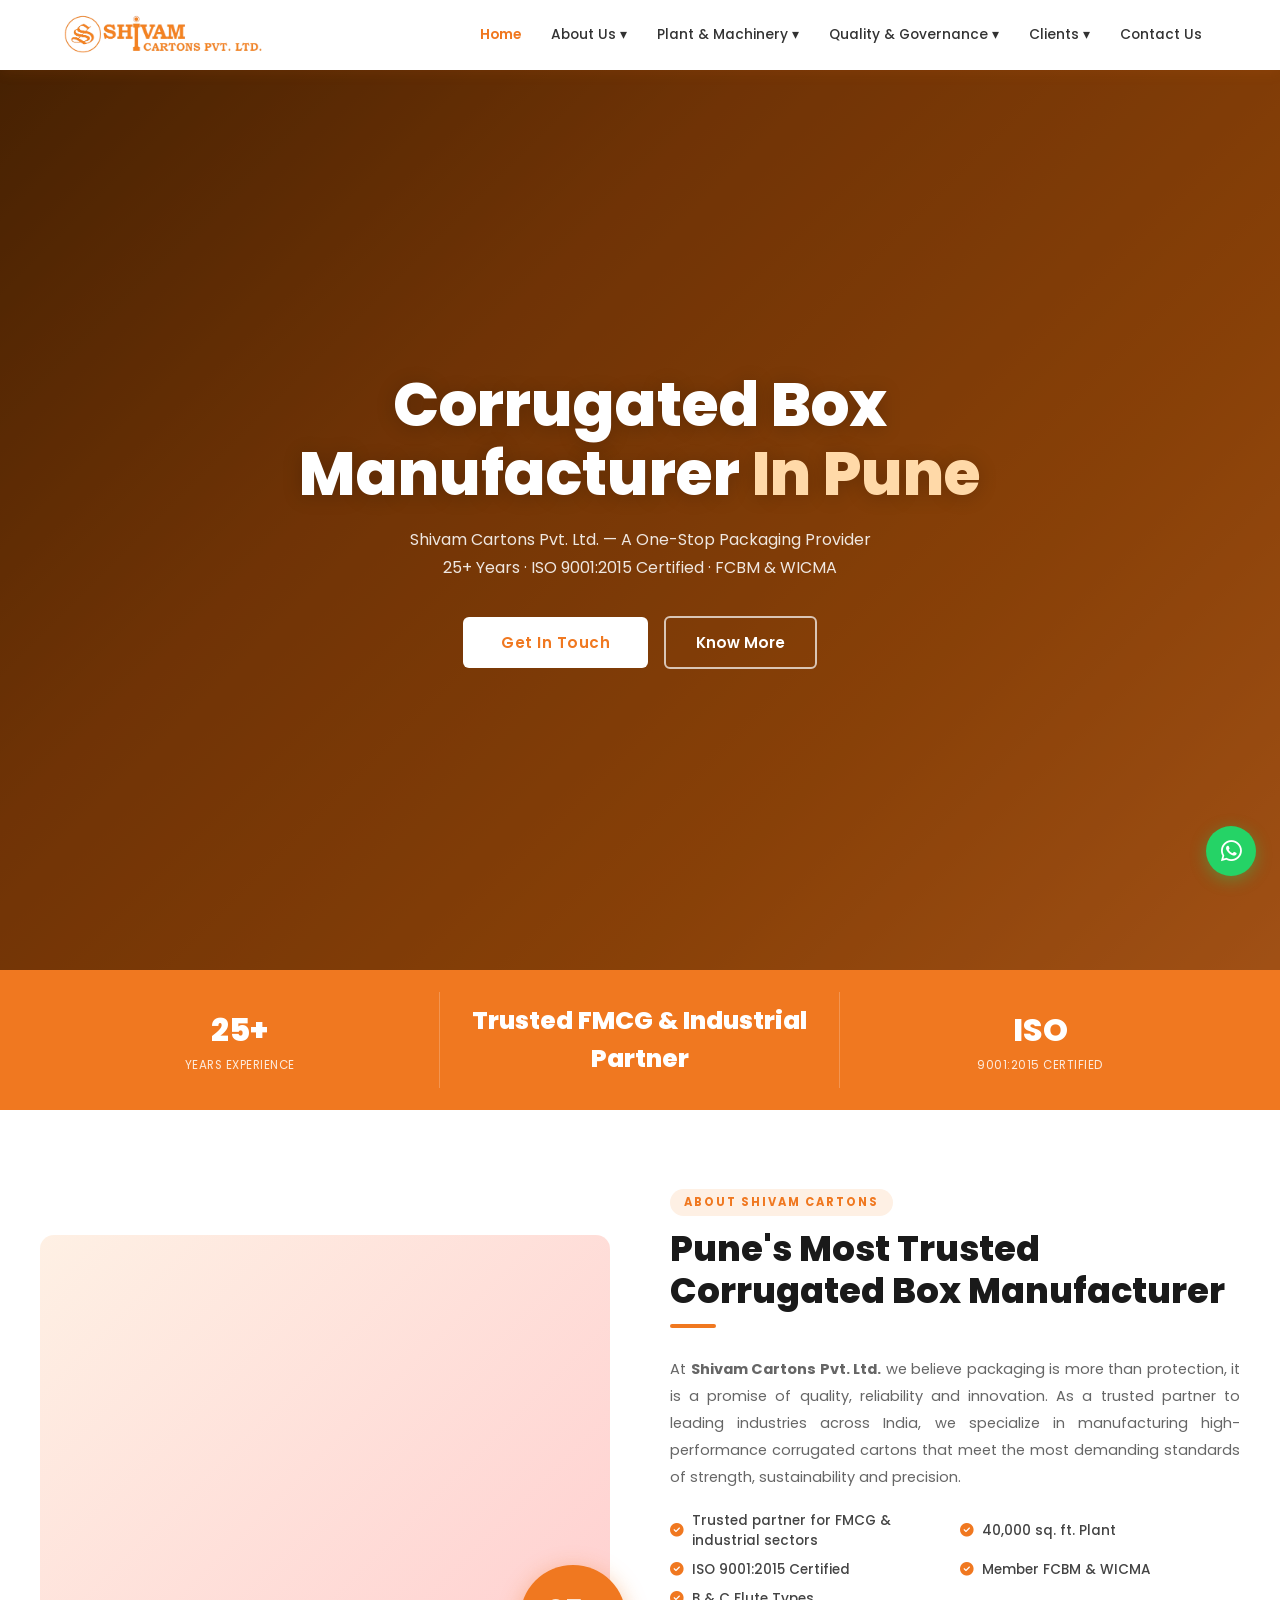
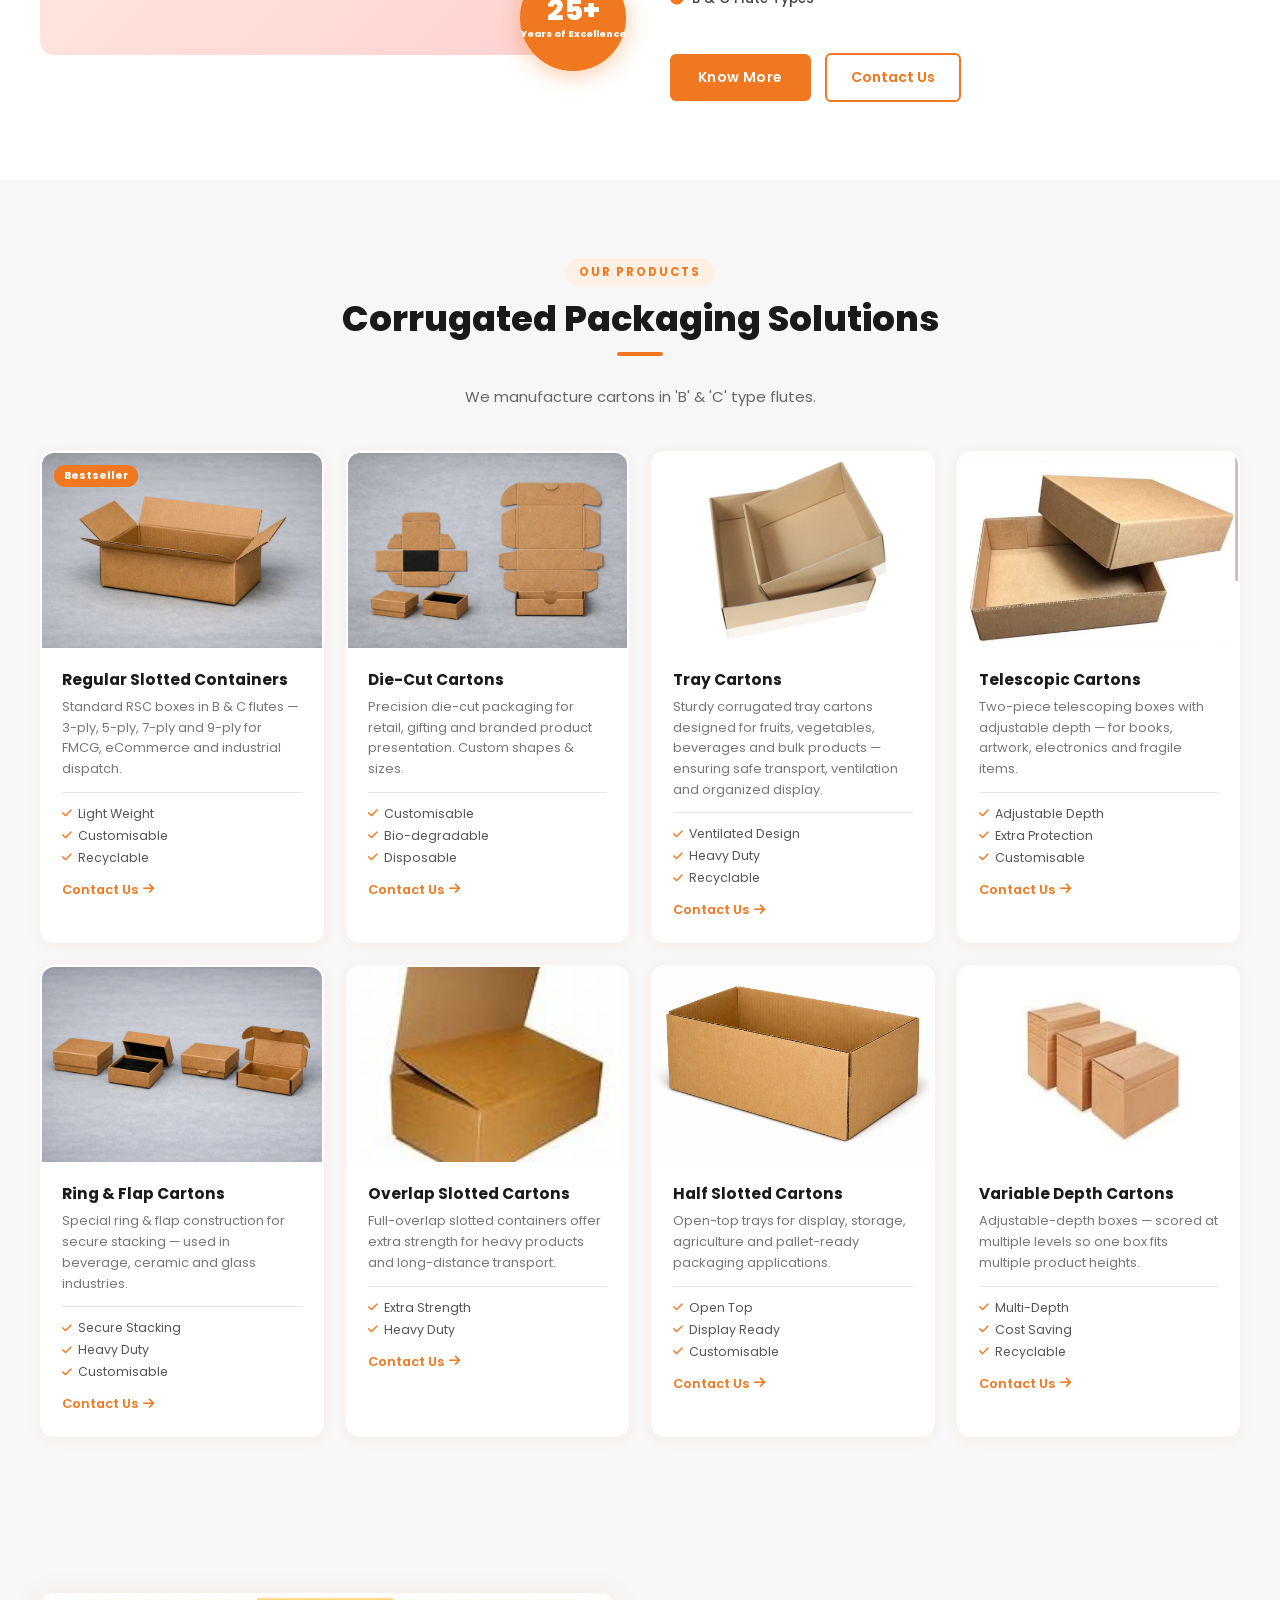
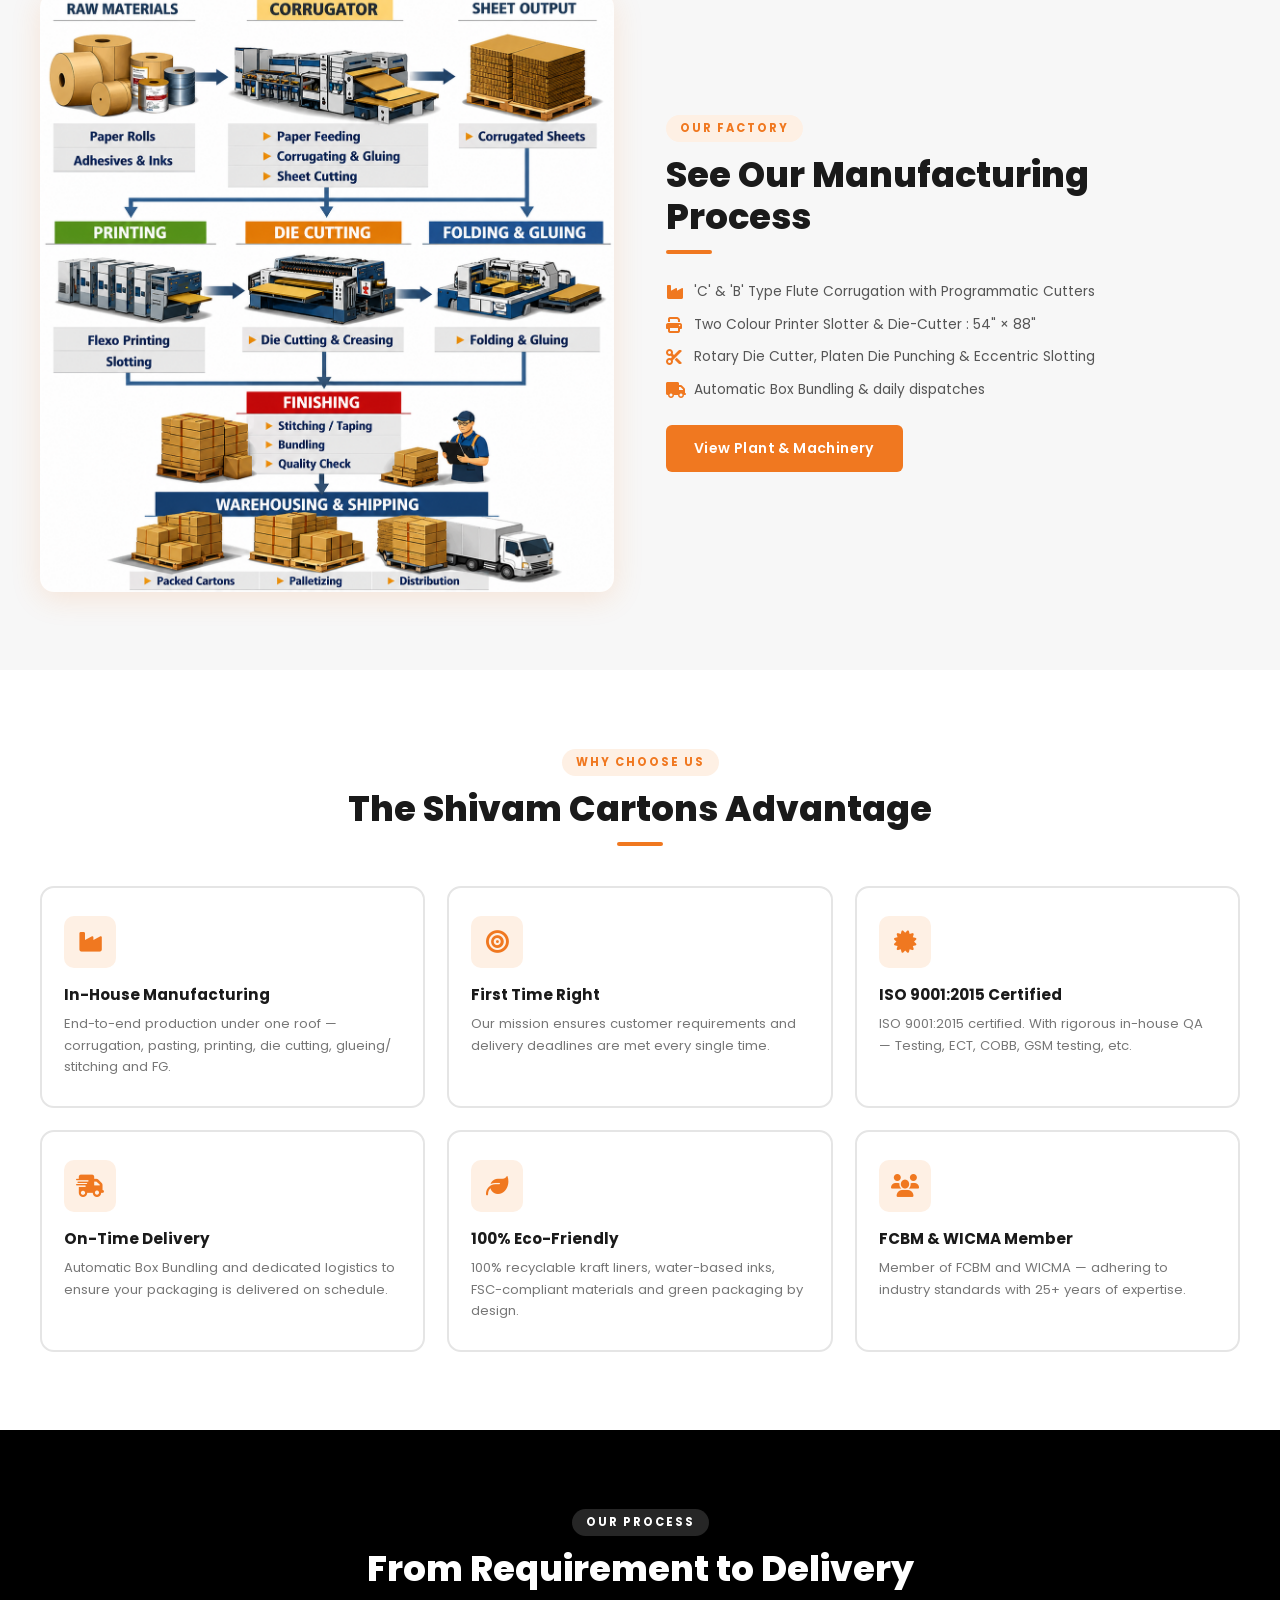
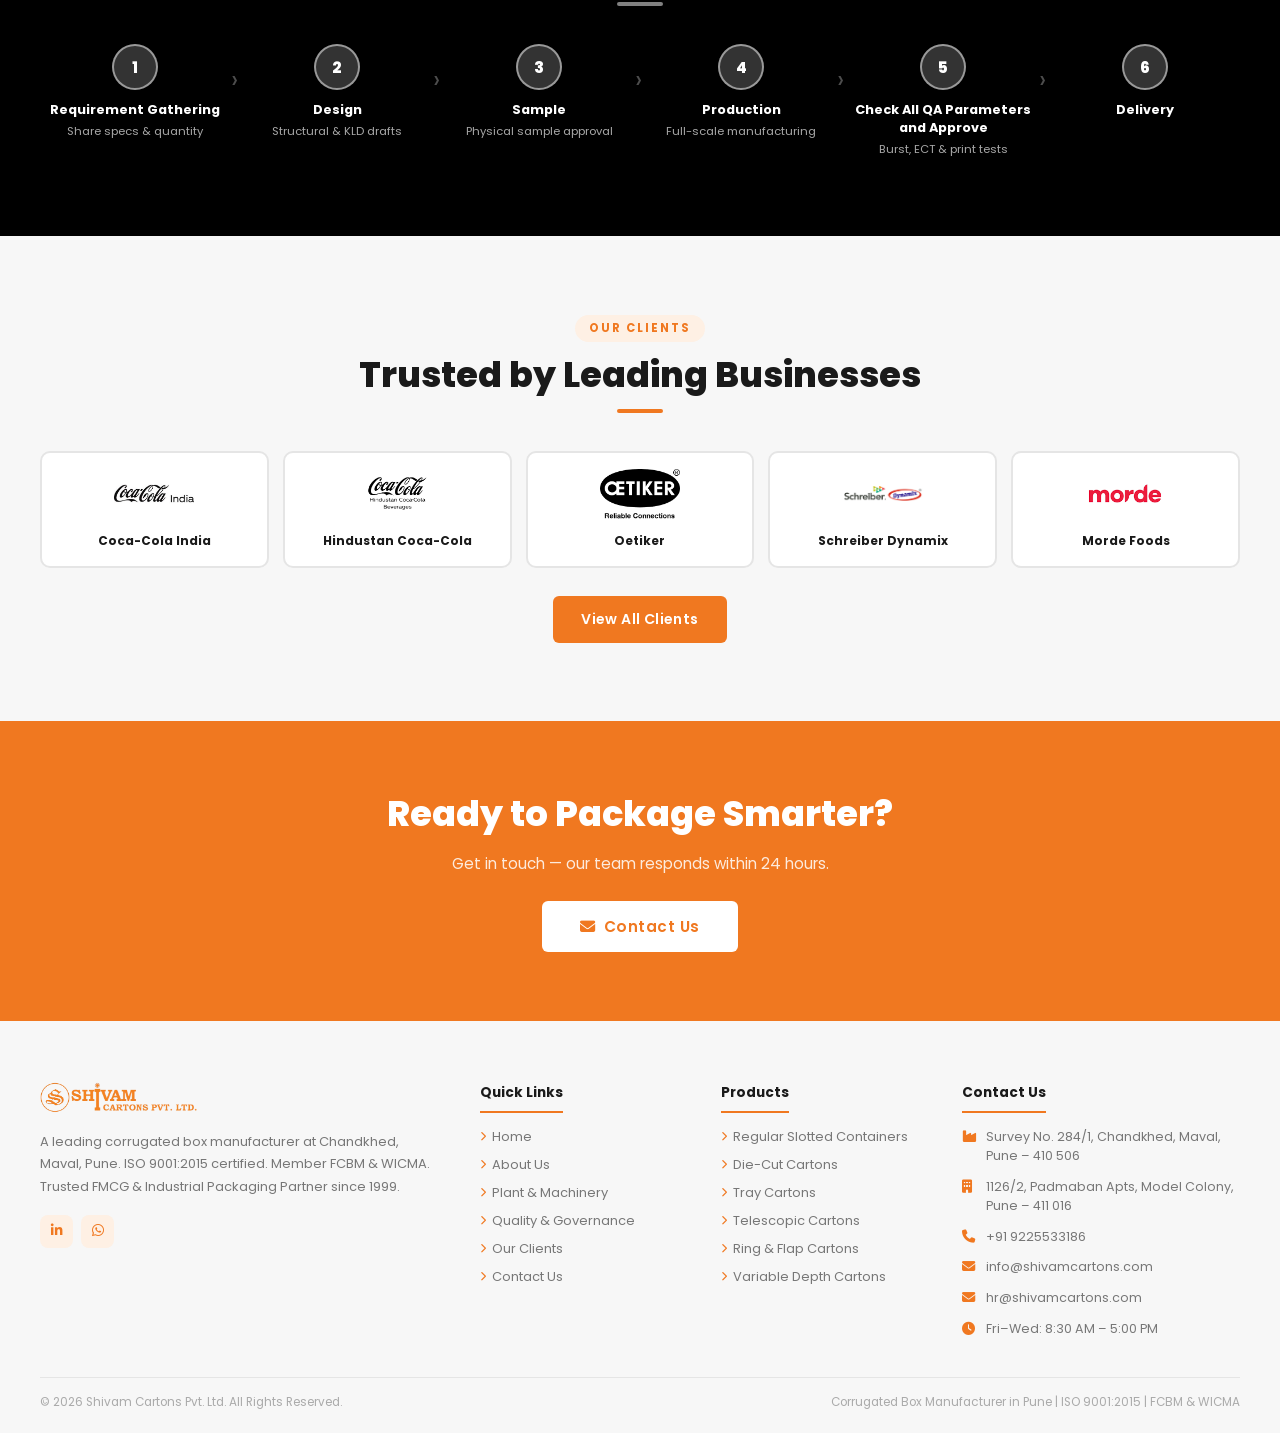
==== commit 77356db5: "Update content, awards order, product images and capitalization - Capitalise Industrial Packaging Pa" ====
--- a/index.html
+++ b/index.html
@@ -141,13 +141,13 @@
       <div class="pcard reveal">
         <div class="pimg"><span class="pbadge">Bestseller</span><img src="assets/images/products/rsc.png" alt="RSC Box"></div>
         <div class="pinfo"><h3>Regular Slotted Containers</h3><p>Standard RSC boxes in B & C flutes — 3-ply, 5-ply, 7-ply and 9-ply for FMCG, eCommerce and industrial dispatch.</p>
-        <div class="props"><span><i class="fas fa-check"></i>Light Weight</span><span><i class="fas fa-check"></i>Customizable</span><span><i class="fas fa-check"></i>Recyclable</span></div>
+        <div class="props"><span><i class="fas fa-check"></i>Light Weight</span><span><i class="fas fa-check"></i>Customisable</span><span><i class="fas fa-check"></i>Recyclable</span></div>
         <a href="contact.html#enquiry" class="plink">Contact Us <i class="fas fa-arrow-right"></i></a></div>
       </div>
       <div class="pcard reveal">
         <div class="pimg"><img src="assets/images/products/dia-cut.png" alt="Die Cut Cartons"></div>
         <div class="pinfo"><h3>Die-Cut Cartons</h3><p>Precision die-cut packaging for retail, gifting and branded product presentation. Custom shapes & sizes.</p>
-        <div class="props"><span><i class="fas fa-check"></i>Customizable</span><span><i class="fas fa-check"></i>Bio-degradable</span><span><i class="fas fa-check"></i>Disposable</span></div>
+        <div class="props"><span><i class="fas fa-check"></i>Customisable</span><span><i class="fas fa-check"></i>Bio-degradable</span><span><i class="fas fa-check"></i>Disposable</span></div>
         <a href="contact.html#enquiry" class="plink">Contact Us <i class="fas fa-arrow-right"></i></a></div>
       </div>
       <div class="pcard reveal">
@@ -159,26 +159,26 @@
       <div class="pcard reveal">
         <div class="pimg"><img src="assets/images/products/telescopic.jpeg" alt="Telescopic Cartons"></div>
         <div class="pinfo"><h3>Telescopic Cartons</h3><p>Two-piece telescoping boxes with adjustable depth — for books, artwork, electronics and fragile items.</p>
-        <div class="props"><span><i class="fas fa-check"></i>Adjustable Depth</span><span><i class="fas fa-check"></i>Extra Protection</span><span><i class="fas fa-check"></i>Customizable</span></div>
+        <div class="props"><span><i class="fas fa-check"></i>Adjustable Depth</span><span><i class="fas fa-check"></i>Extra Protection</span><span><i class="fas fa-check"></i>Customisable</span></div>
         <a href="contact.html#enquiry" class="plink">Contact Us <i class="fas fa-arrow-right"></i></a></div>
       </div>
       <div class="pcard reveal">
         <div class="pimg"><img src="assets/images/products/ring-flap.png" alt="Ring Flap Cartons"></div>
         <div class="pinfo"><h3>Ring & Flap Cartons</h3><p>Special ring & flap construction for secure stacking — used in beverage, ceramic and glass industries.</p>
-        <div class="props"><span><i class="fas fa-check"></i>Secure Stacking</span><span><i class="fas fa-check"></i>Heavy Duty</span><span><i class="fas fa-check"></i>Customizable</span></div>
-        <a href="contact.html#enquiry" class="plink">Contact Us <i class="fas fa-arrow-right"></i></a></div>
-      </div>
-      <div class="pcard reveal">
-        <div class="pimg"><img src="assets/images/products/overlap-slotted-container.jpg" alt="Overlap Slotted Cartons"></div>
+        <div class="props"><span><i class="fas fa-check"></i>Secure Stacking</span><span><i class="fas fa-check"></i>Heavy Duty</span><span><i class="fas fa-check"></i>Customisable</span></div>
+        <a href="contact.html#enquiry" class="plink">Contact Us <i class="fas fa-arrow-right"></i></a></div>
+      </div>
+      <div class="pcard reveal">
+        <div class="pimg"><img src="assets/newimages/Overlap%20slotted%20cartons.jpg.jpeg" alt="Overlap Slotted Cartons"></div>
         <!-- <div class="pinfo"><h3>Overlap Slotted Cartons</h3><p>Full-overlap slotted containers for extra base strength — ideal for heavy products and long-distance transport.</p> -->
         <div class="pinfo"><h3>Overlap Slotted Cartons</h3><p>Full-overlap slotted containers offer extra strength for heavy products and long-distance transport.</p>
-        <div class="props"><span><i class="fas fa-check"></i>Extra Strength</span><span><i class="fas fa-check"></i>Moisture Proof</span><span><i class="fas fa-check"></i>Heavy Duty</span></div>
-        <a href="contact.html#enquiry" class="plink">Contact Us <i class="fas fa-arrow-right"></i></a></div>
-      </div>
-      <div class="pcard reveal">
-        <div class="pimg"><img src="assets/images/products/half-slotted-container.jpg" alt="Half Slotted Cartons"></div>
+        <div class="props"><span><i class="fas fa-check"></i>Extra Strength</span><span><i class="fas fa-check"></i>Heavy Duty</span></div>
+        <a href="contact.html#enquiry" class="plink">Contact Us <i class="fas fa-arrow-right"></i></a></div>
+      </div>
+      <div class="pcard reveal">
+        <div class="pimg"><img src="assets/newimages/half%20slotted%20carton.png" alt="Half Slotted Cartons"></div>
         <div class="pinfo"><h3>Half Slotted Cartons</h3><p>Open-top trays for display, storage, agriculture and pallet-ready packaging applications.</p>
-        <div class="props"><span><i class="fas fa-check"></i>Open Top</span><span><i class="fas fa-check"></i>Display Ready</span><span><i class="fas fa-check"></i>Customizable</span></div>
+        <div class="props"><span><i class="fas fa-check"></i>Open Top</span><span><i class="fas fa-check"></i>Display Ready</span><span><i class="fas fa-check"></i>Customisable</span></div>
         <a href="contact.html#enquiry" class="plink">Contact Us <i class="fas fa-arrow-right"></i></a></div>
       </div>
       <div class="pcard reveal">
@@ -272,9 +272,9 @@
   <div class="fgrid">
     <div>
       <a href="index.html" class="flogo"><img src="assets/images/new-logo.png" alt="Shivam Cartons Pvt. Ltd." style="height:38px;width:auto;object-fit:contain;"></a>
-      <p class="fdesc">A leading corrugated box manufacturer at Chandkhed, Maval, Pune. ISO 9001:2015 certified. Member FCBM & WICMA. Trusted FMCG &amp; industrial packaging partner since 1999.</p>
+      <p class="fdesc">A leading corrugated box manufacturer at Chandkhed, Maval, Pune. ISO 9001:2015 certified. Member FCBM & WICMA. Trusted FMCG &amp; Industrial Packaging Partner since 1999.</p>
       <div class="fsoc">
-        <a href="#"><i class="fab fa-linkedin-in"></i></a>
+        <a href="https://www.linkedin.com/company/shivam-cartons-pvt-ltd/about/" target="_blank"><i class="fab fa-linkedin-in"></i></a>
         <a href="https://wa.me/919225533186"><i class="fab fa-whatsapp"></i></a>
       </div>
     </div>
--- a/assets/css/style.css
+++ b/assets/css/style.css
@@ -205,7 +205,7 @@
 .qtc-badge{position:absolute;top:8px;right:8px;background:var(--red);color:#fff;font-size:.6rem;font-weight:700;padding:2px 8px;border-radius:20px;}
 
 /* ── CERTS ── */
-.cgrid{display:grid;grid-template-columns:repeat(4,1fr);gap:20px;margin-top:38px;}
+.cgrid{display:grid;grid-template-columns:repeat(3,1fr);gap:20px;margin-top:38px;max-width:860px;margin-left:auto;margin-right:auto;}
 .ccard{background:#fff;border:2px solid var(--border);border-radius:14px;padding:26px 18px;text-align:center;transition:.3s;}
 .ccard:hover{border-color:var(--red);box-shadow:0 4px 18px rgba(240,120,32,.09);}
 .ccard .ico{font-size:2.3rem;margin-bottom:12px;}
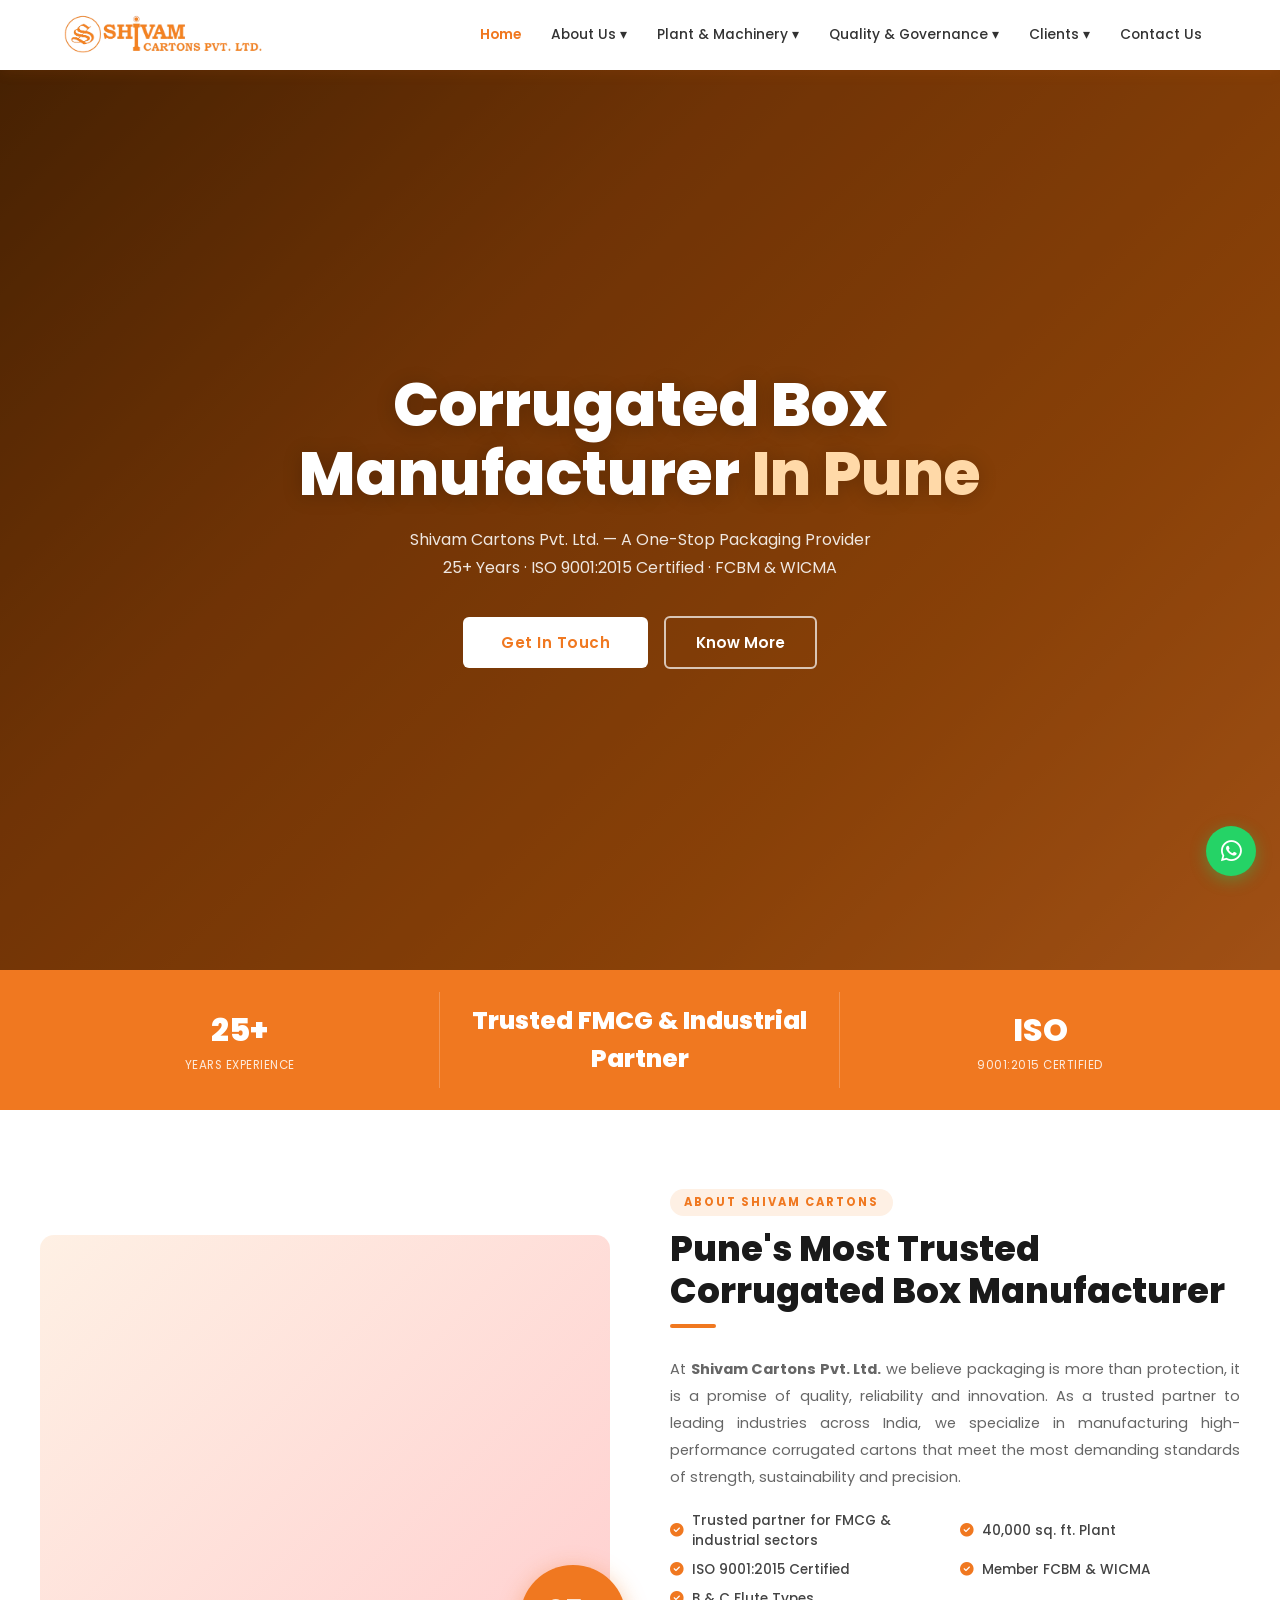
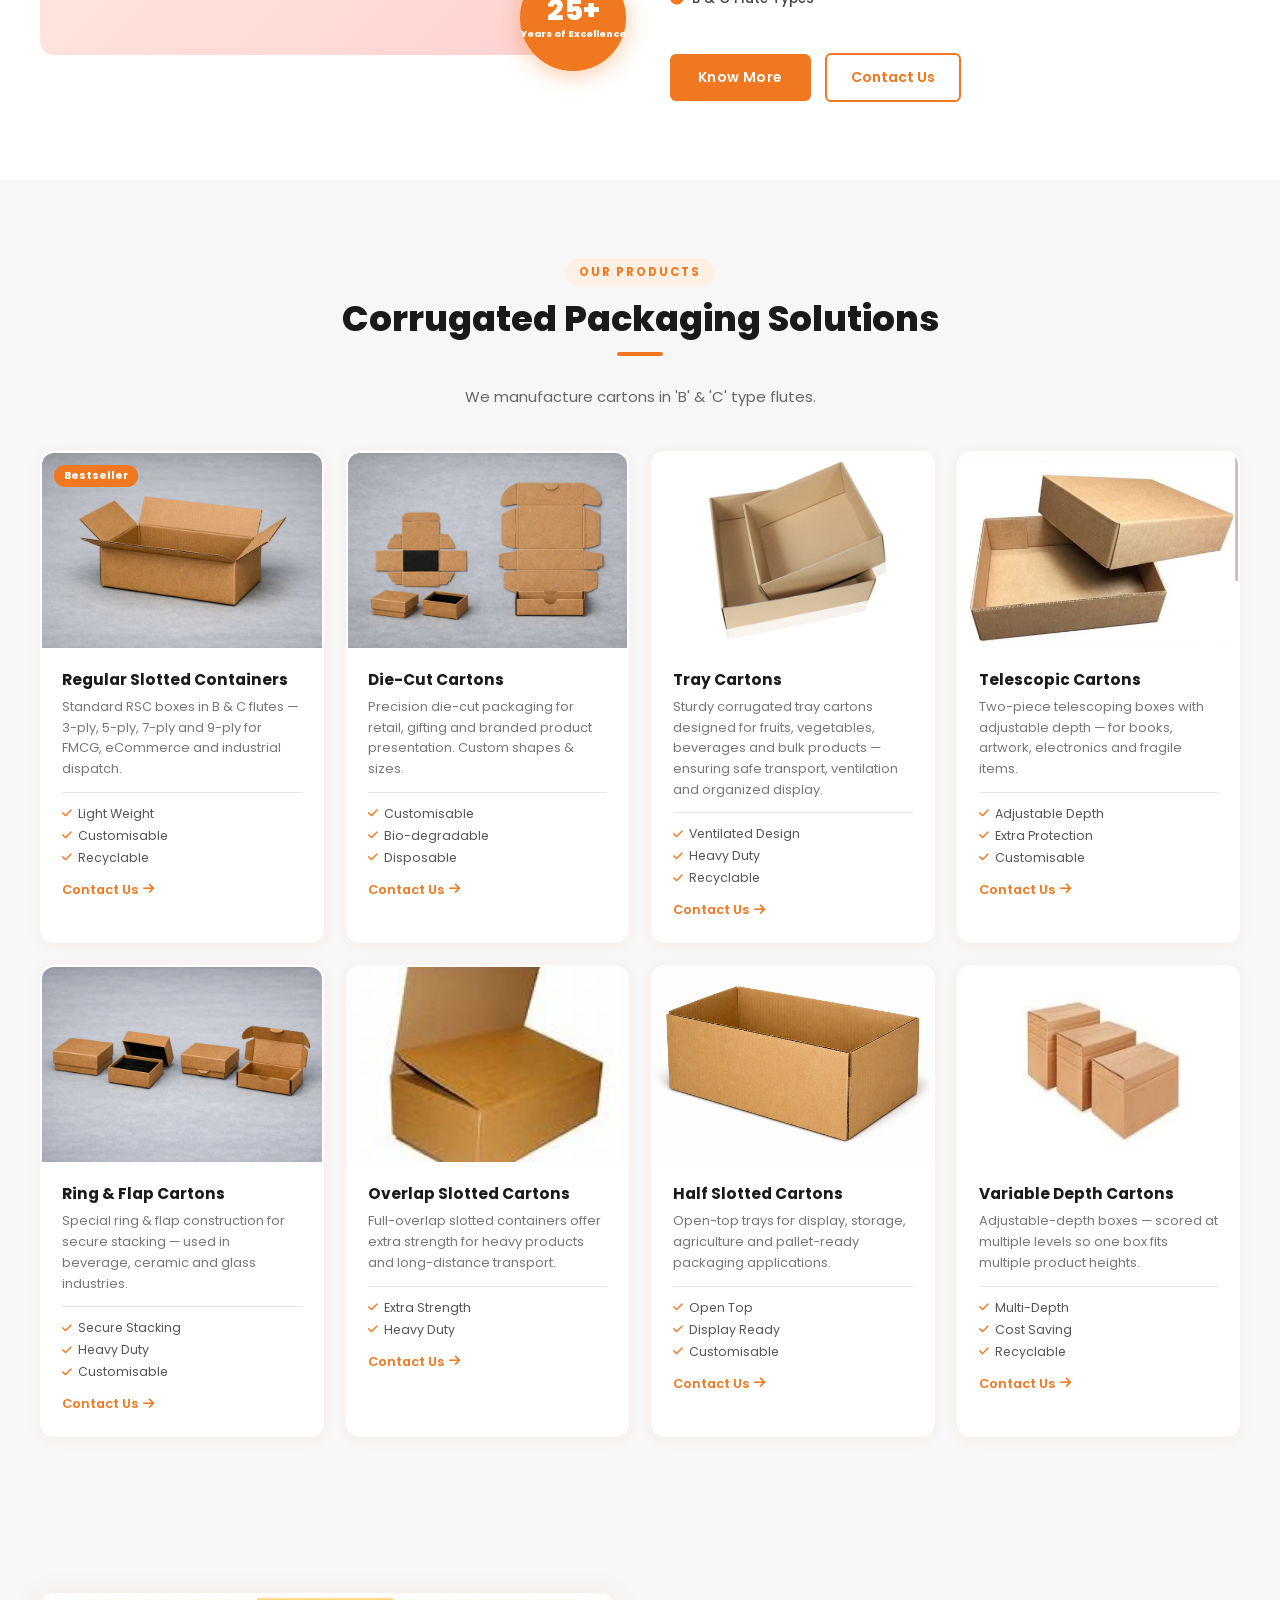
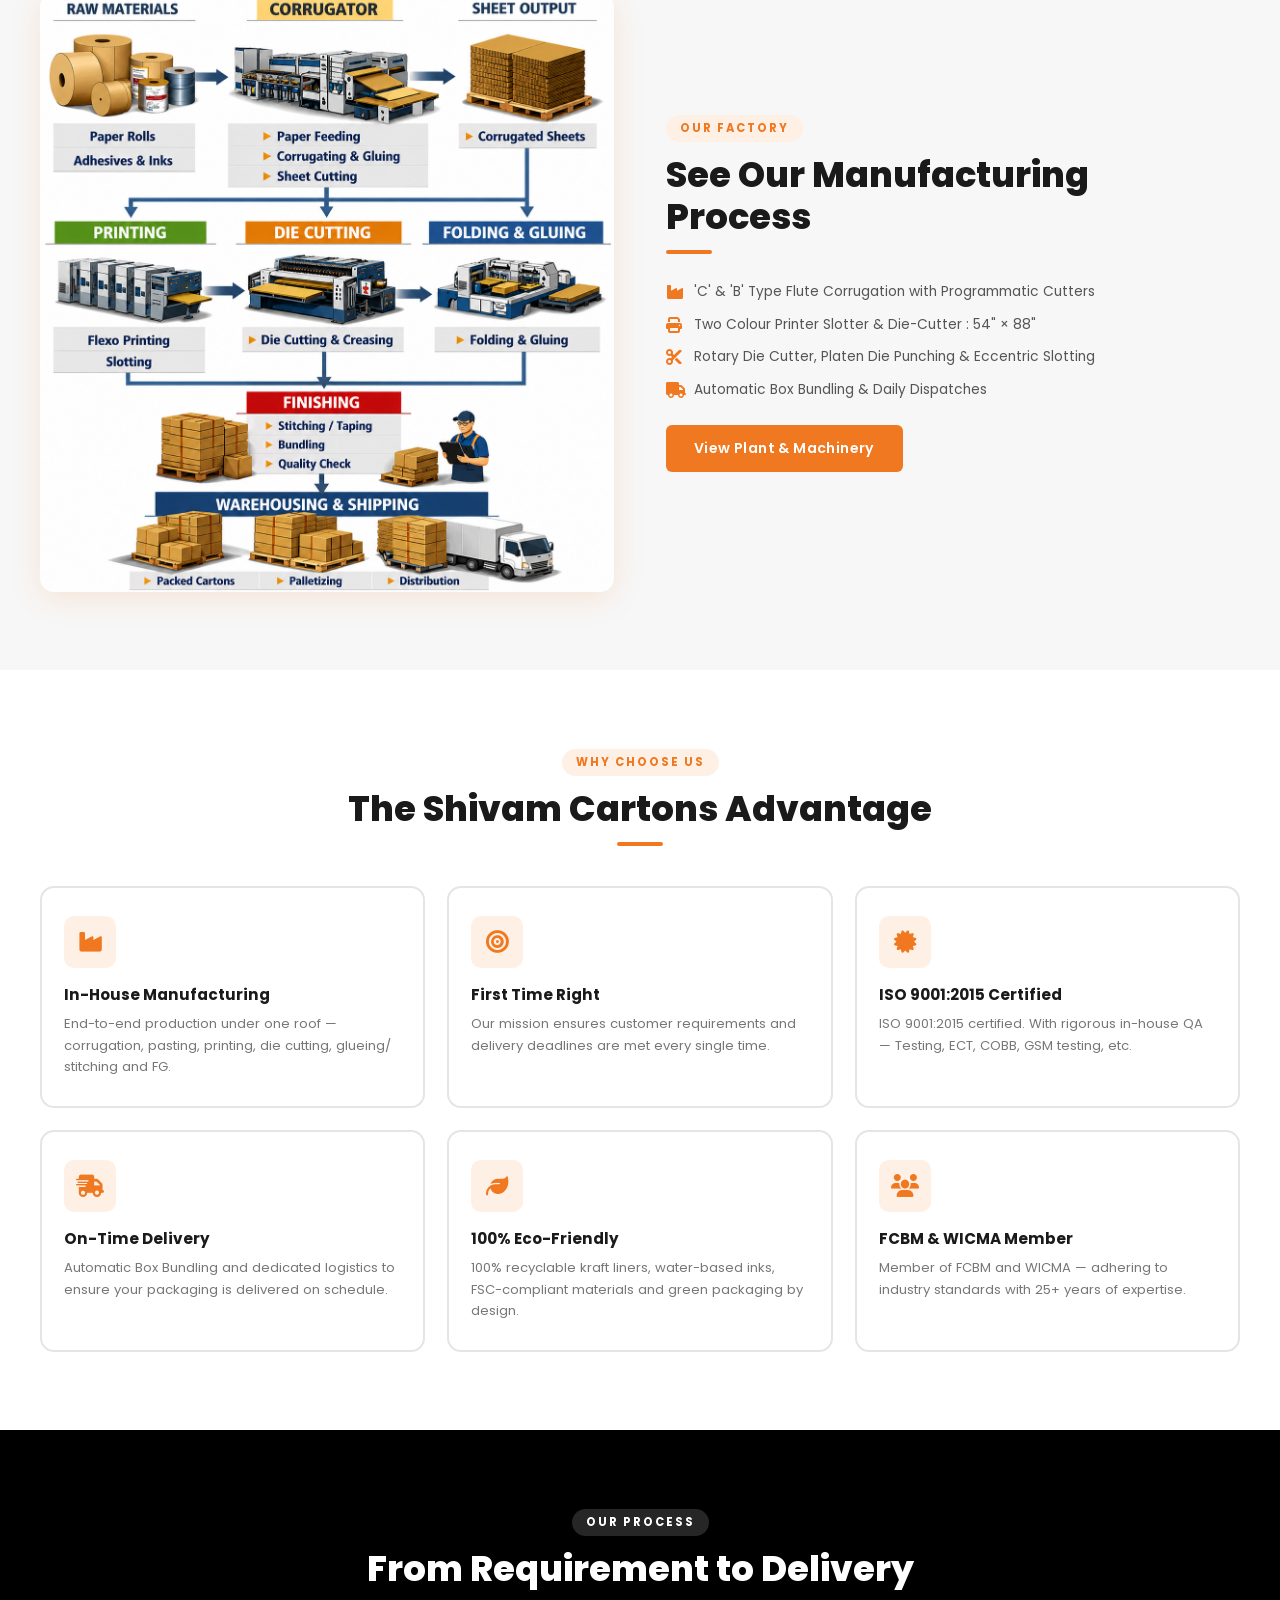
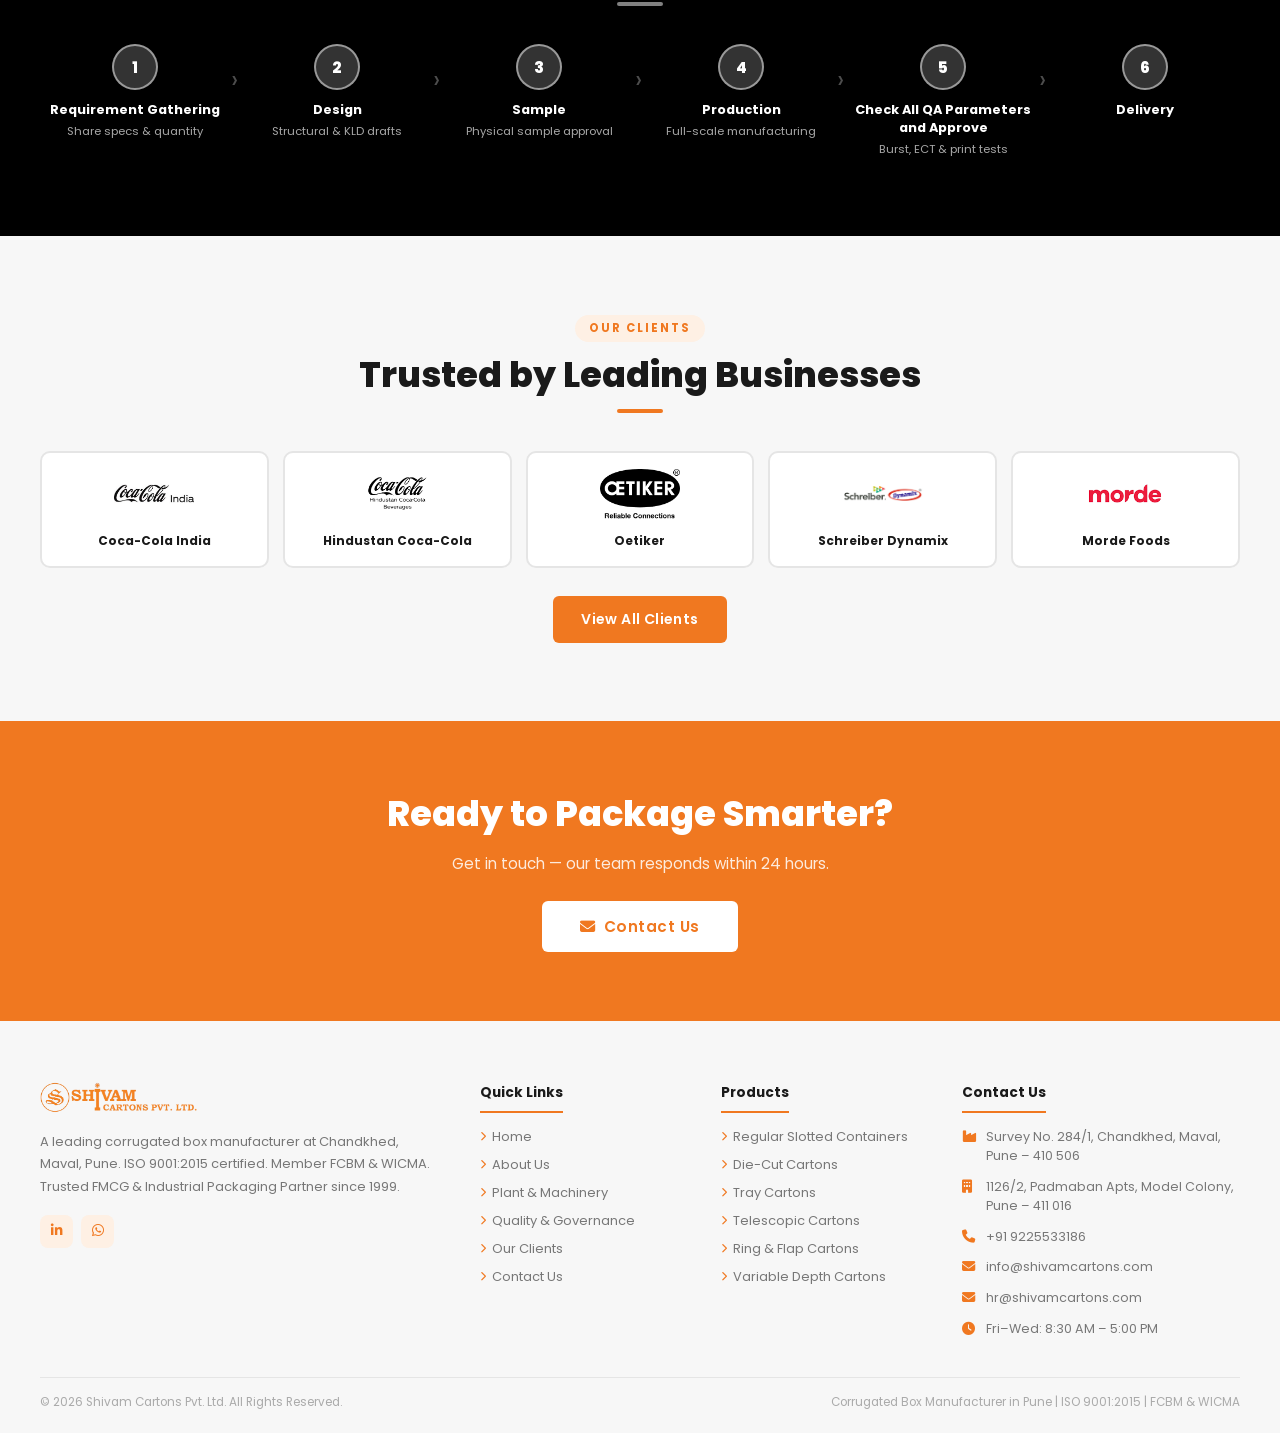
==== commit f8ca2996: "Update awards, directors order, Vikas to Store, capitalise Daily Dispatches - Coca-Cola SGP Certific" ====
--- a/index.html
+++ b/index.html
@@ -205,7 +205,7 @@
         <div class="vf"><i class="fas fa-industry"></i><span>'C' & 'B' Type Flute Corrugation with Programmatic Cutters</span></div>
         <div class="vf"><i class="fas fa-print"></i><span>Two Colour Printer Slotter & Die-Cutter : 54" × 88"</span></div>
         <div class="vf"><i class="fas fa-cut"></i><span>Rotary Die Cutter, Platen Die Punching & Eccentric Slotting</span></div>
-        <div class="vf"><i class="fas fa-truck"></i><span>Automatic Box Bundling & daily dispatches</span></div>
+        <div class="vf"><i class="fas fa-truck"></i><span>Automatic Box Bundling & Daily Dispatches</span></div>
       </div>
       <a href="plant.html" class="btn-red" style="margin-top:24px;">View Plant & Machinery</a>
     </div>
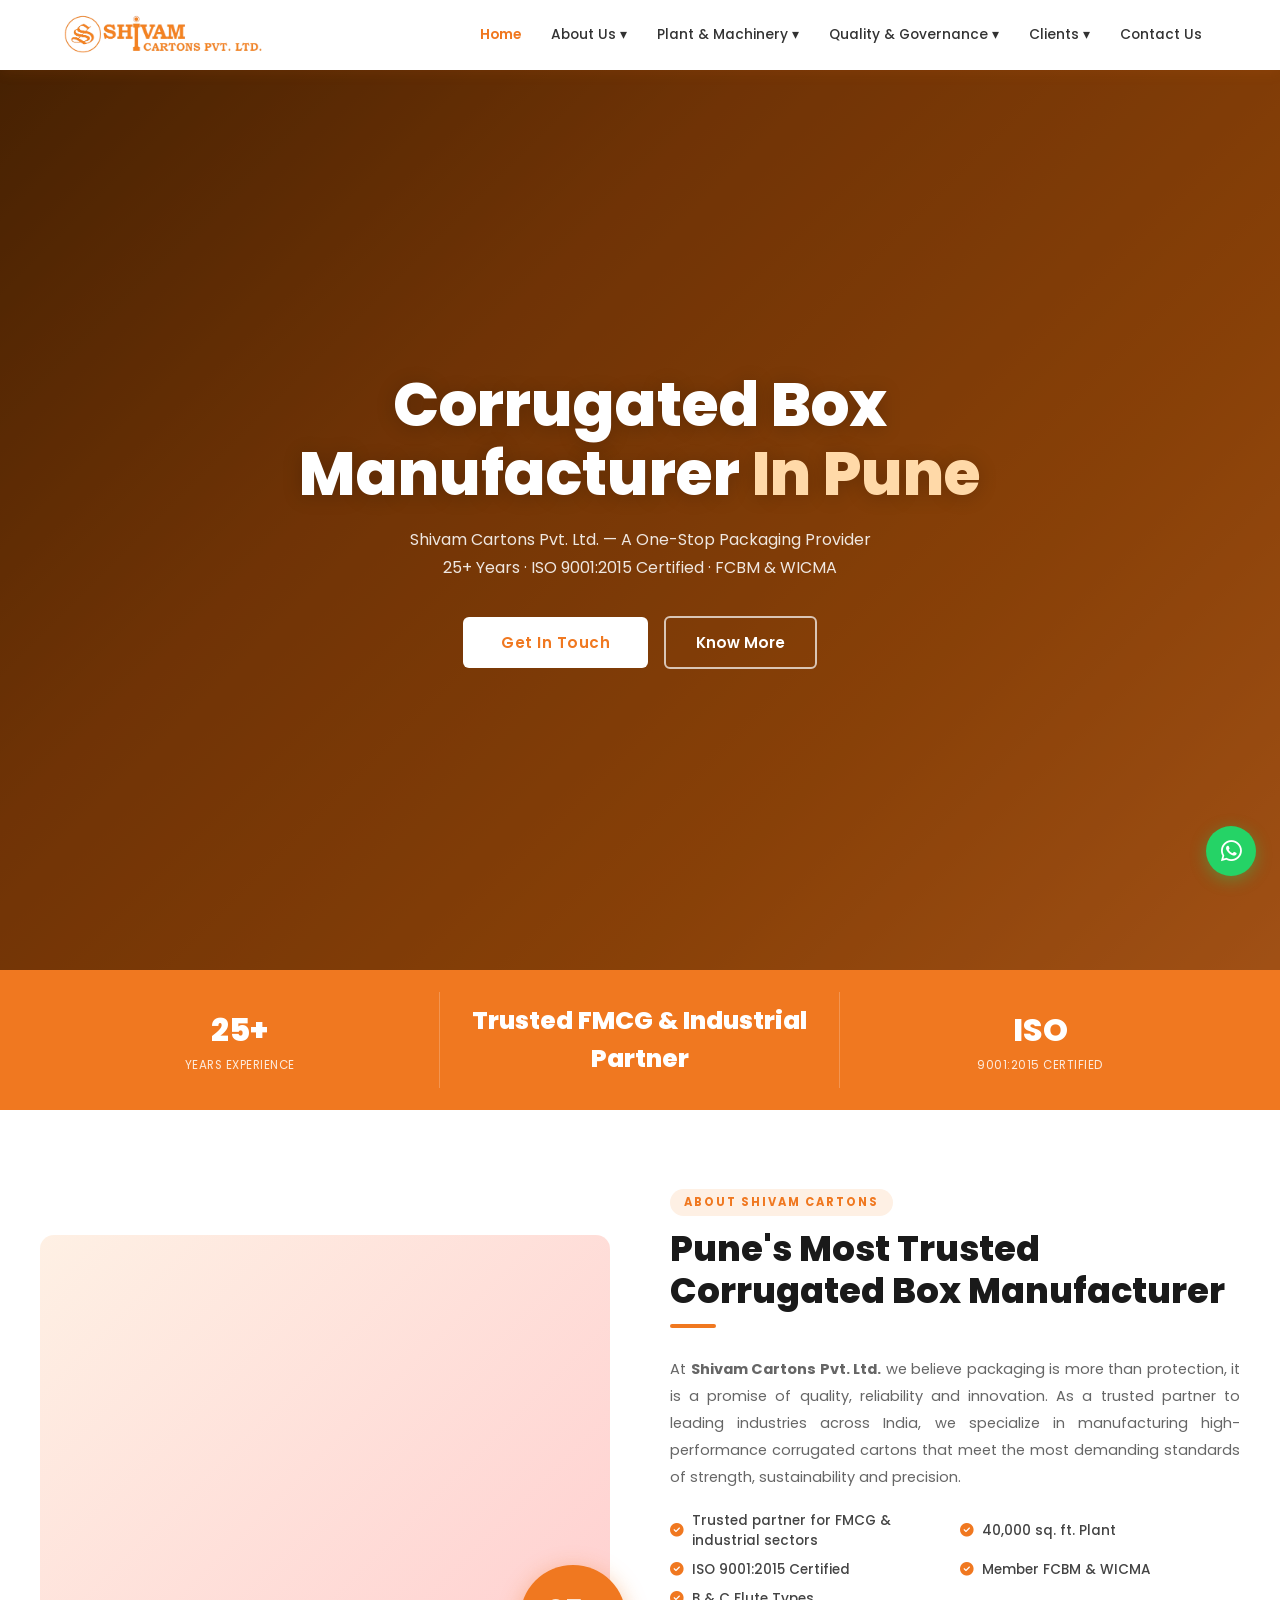
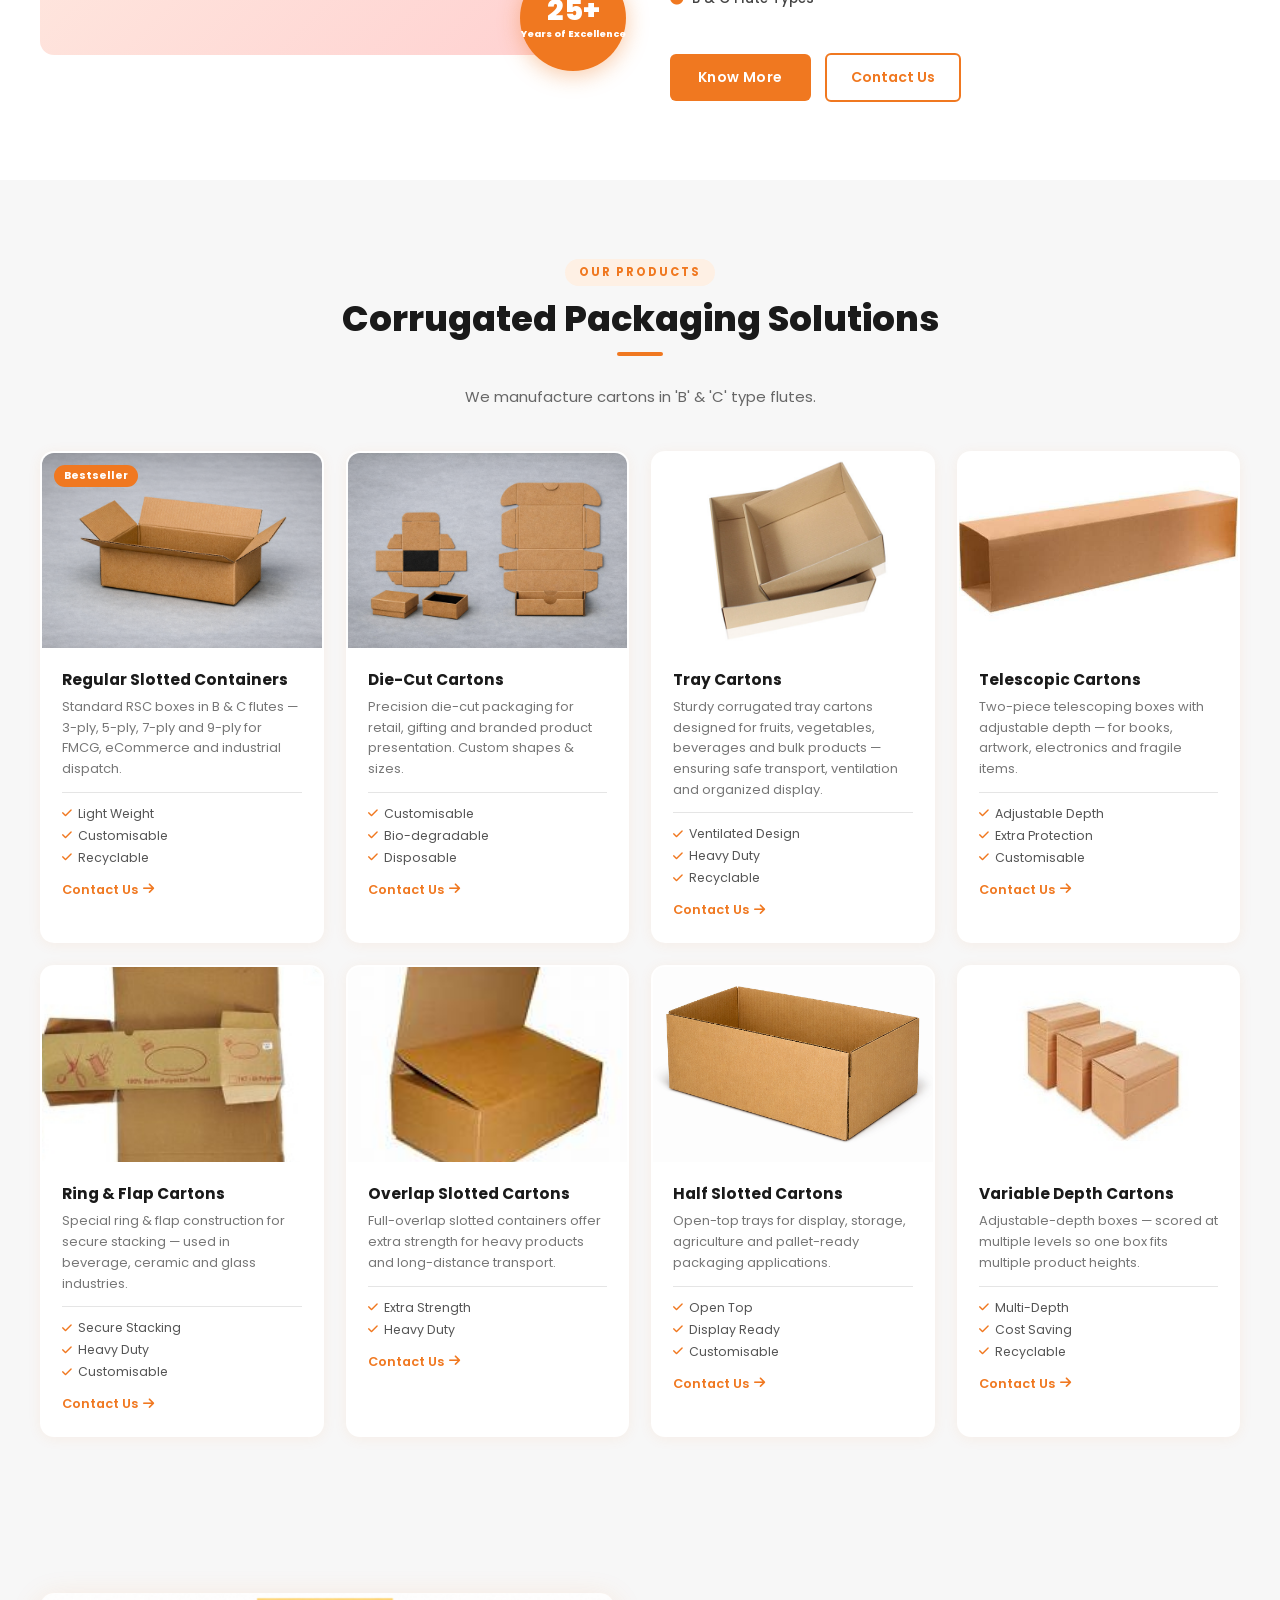
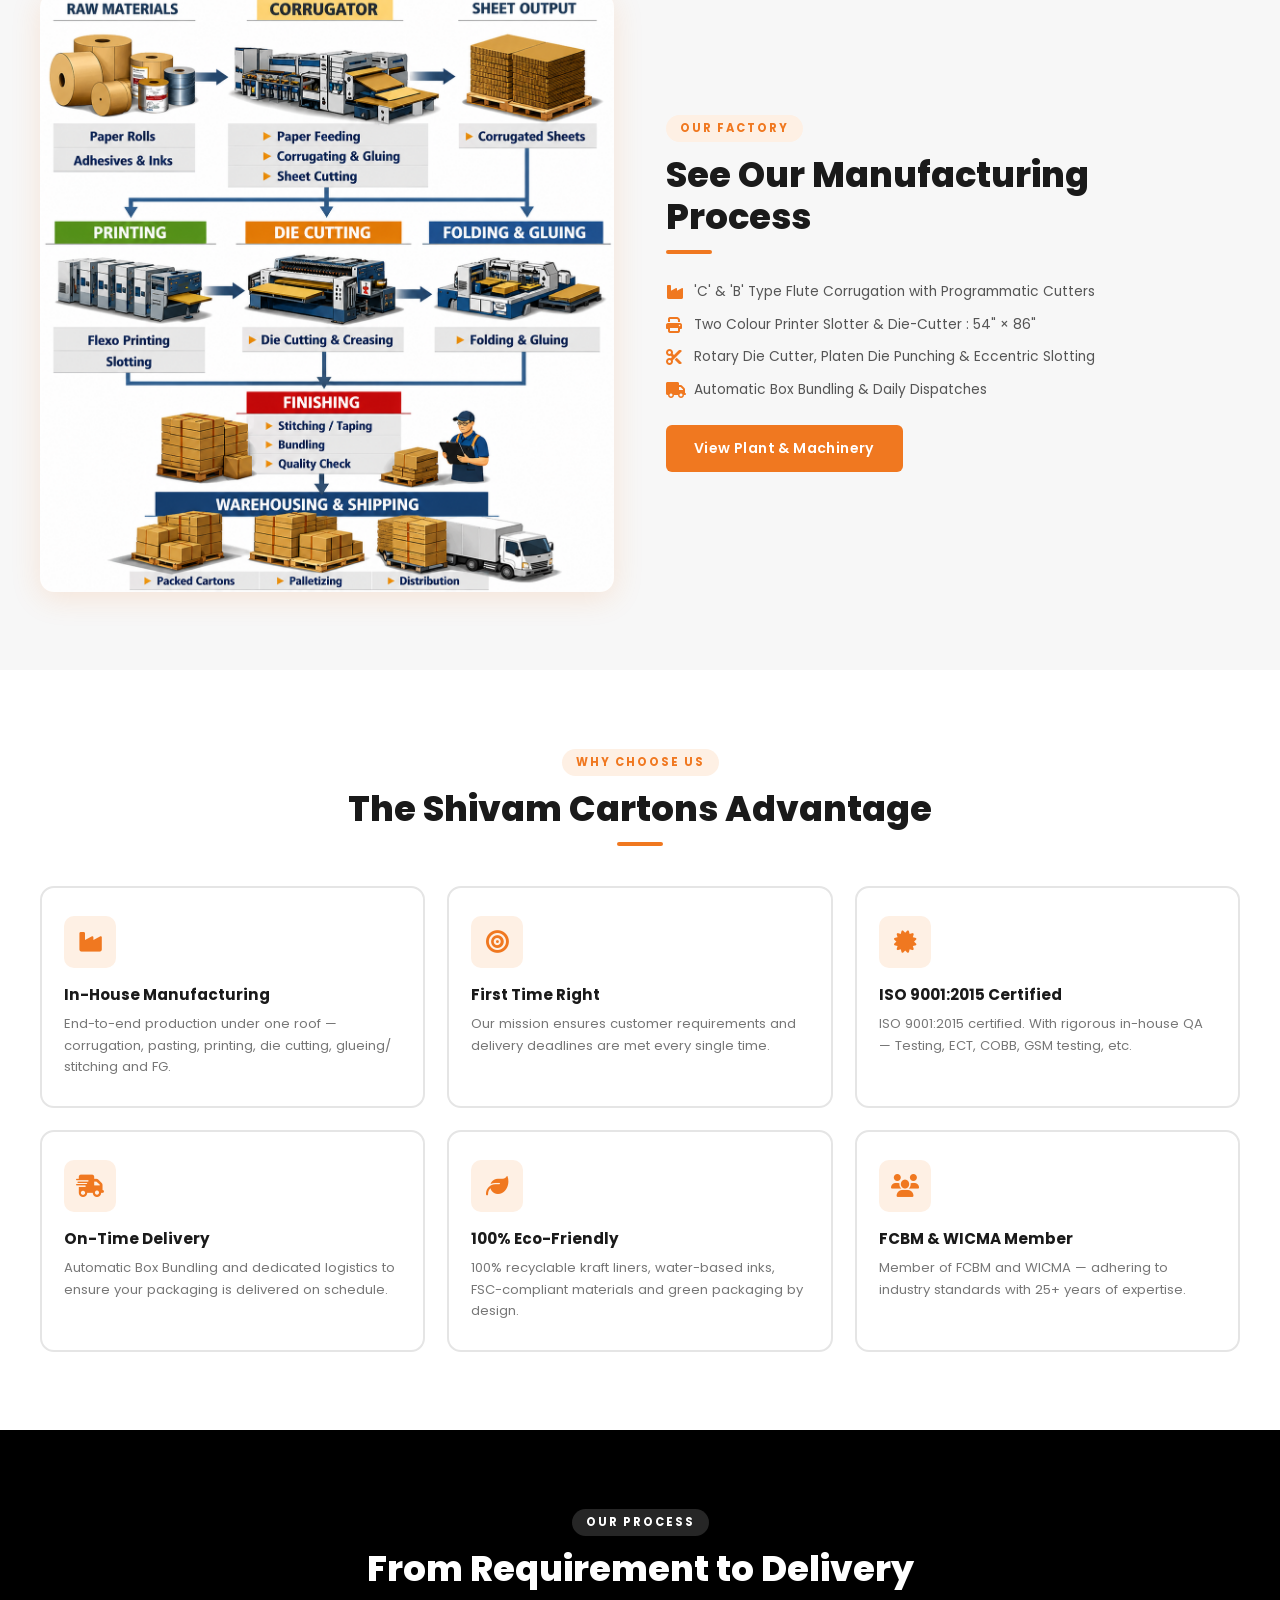
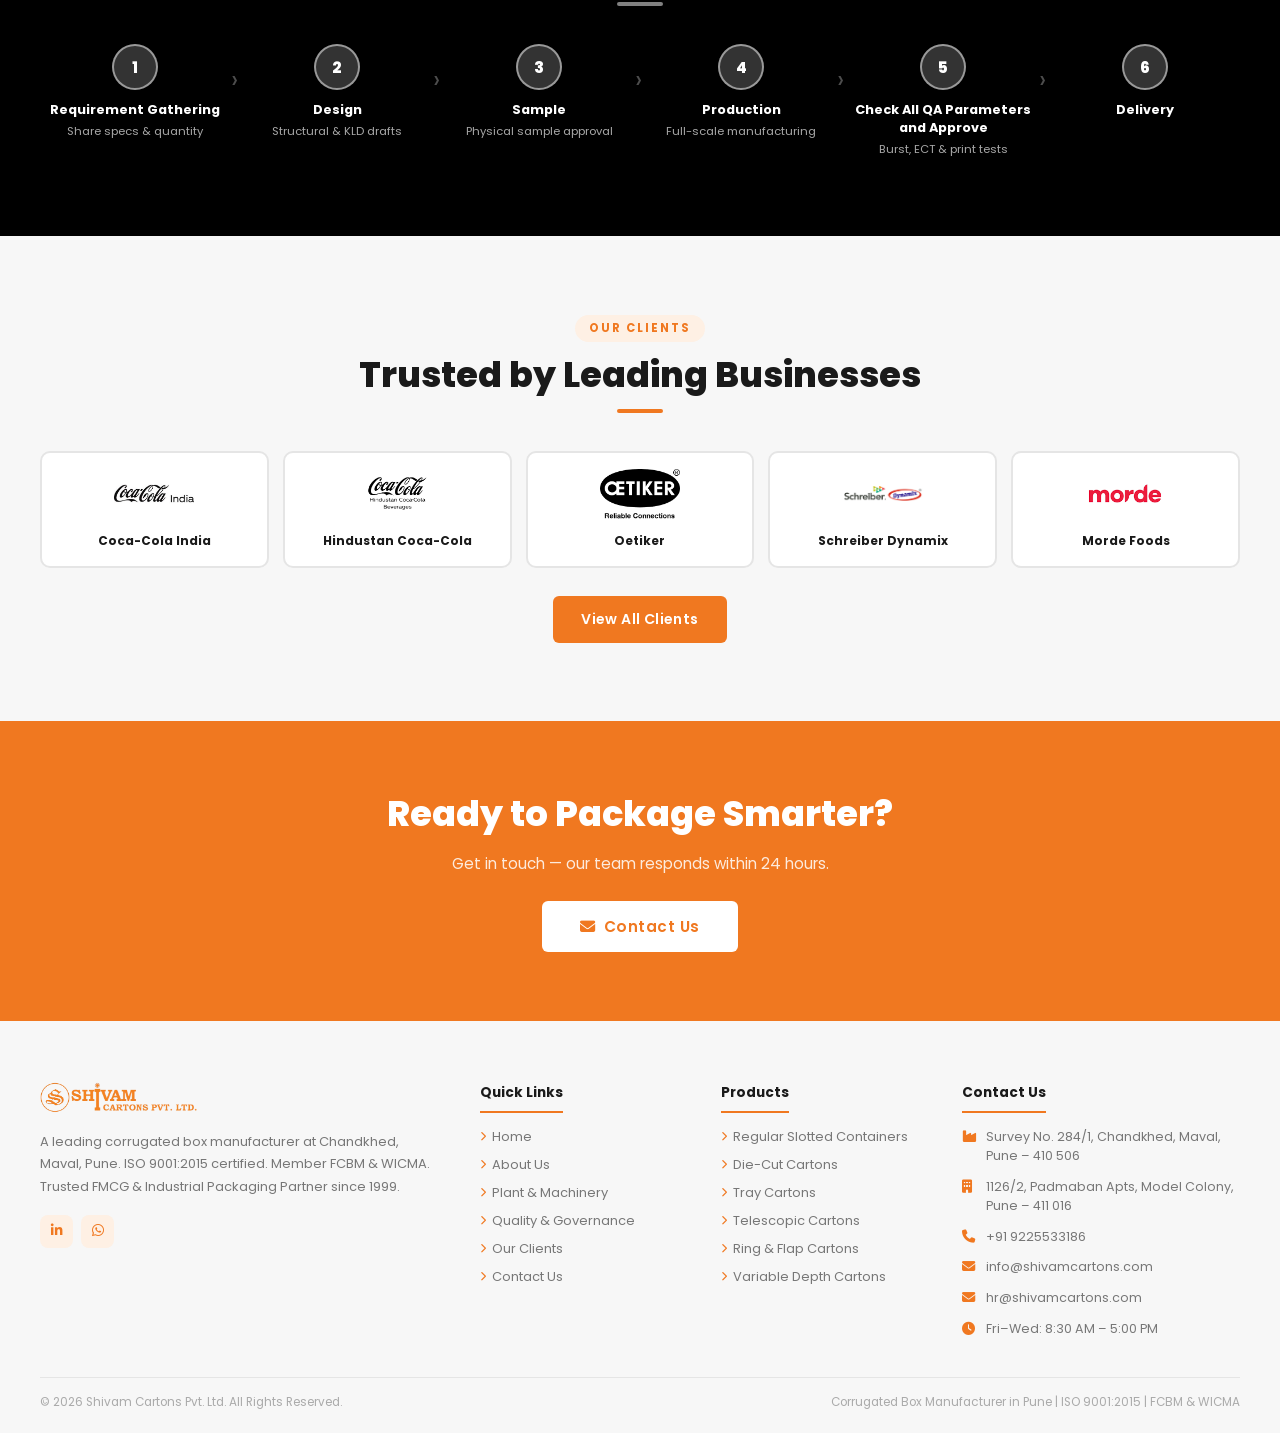
==== commit 7edaaf76: "Update machinery specs, award labels, images and policy text - Remove KPDA from Green Channel Certif" ====
--- a/index.html
+++ b/index.html
@@ -163,7 +163,7 @@
         <a href="contact.html#enquiry" class="plink">Contact Us <i class="fas fa-arrow-right"></i></a></div>
       </div>
       <div class="pcard reveal">
-        <div class="pimg"><img src="assets/images/products/ring-flap.png" alt="Ring Flap Cartons"></div>
+        <div class="pimg"><img src="assets/images/products/ring-flap.jpeg" alt="Ring Flap Cartons"></div>
         <div class="pinfo"><h3>Ring & Flap Cartons</h3><p>Special ring & flap construction for secure stacking — used in beverage, ceramic and glass industries.</p>
         <div class="props"><span><i class="fas fa-check"></i>Secure Stacking</span><span><i class="fas fa-check"></i>Heavy Duty</span><span><i class="fas fa-check"></i>Customisable</span></div>
         <a href="contact.html#enquiry" class="plink">Contact Us <i class="fas fa-arrow-right"></i></a></div>
@@ -203,7 +203,7 @@
       <div class="div"></div>
       <div class="vfeats">
         <div class="vf"><i class="fas fa-industry"></i><span>'C' & 'B' Type Flute Corrugation with Programmatic Cutters</span></div>
-        <div class="vf"><i class="fas fa-print"></i><span>Two Colour Printer Slotter & Die-Cutter : 54" × 88"</span></div>
+        <div class="vf"><i class="fas fa-print"></i><span>Two Colour Printer Slotter & Die-Cutter : 54" × 86"</span></div>
         <div class="vf"><i class="fas fa-cut"></i><span>Rotary Die Cutter, Platen Die Punching & Eccentric Slotting</span></div>
         <div class="vf"><i class="fas fa-truck"></i><span>Automatic Box Bundling & Daily Dispatches</span></div>
       </div>
